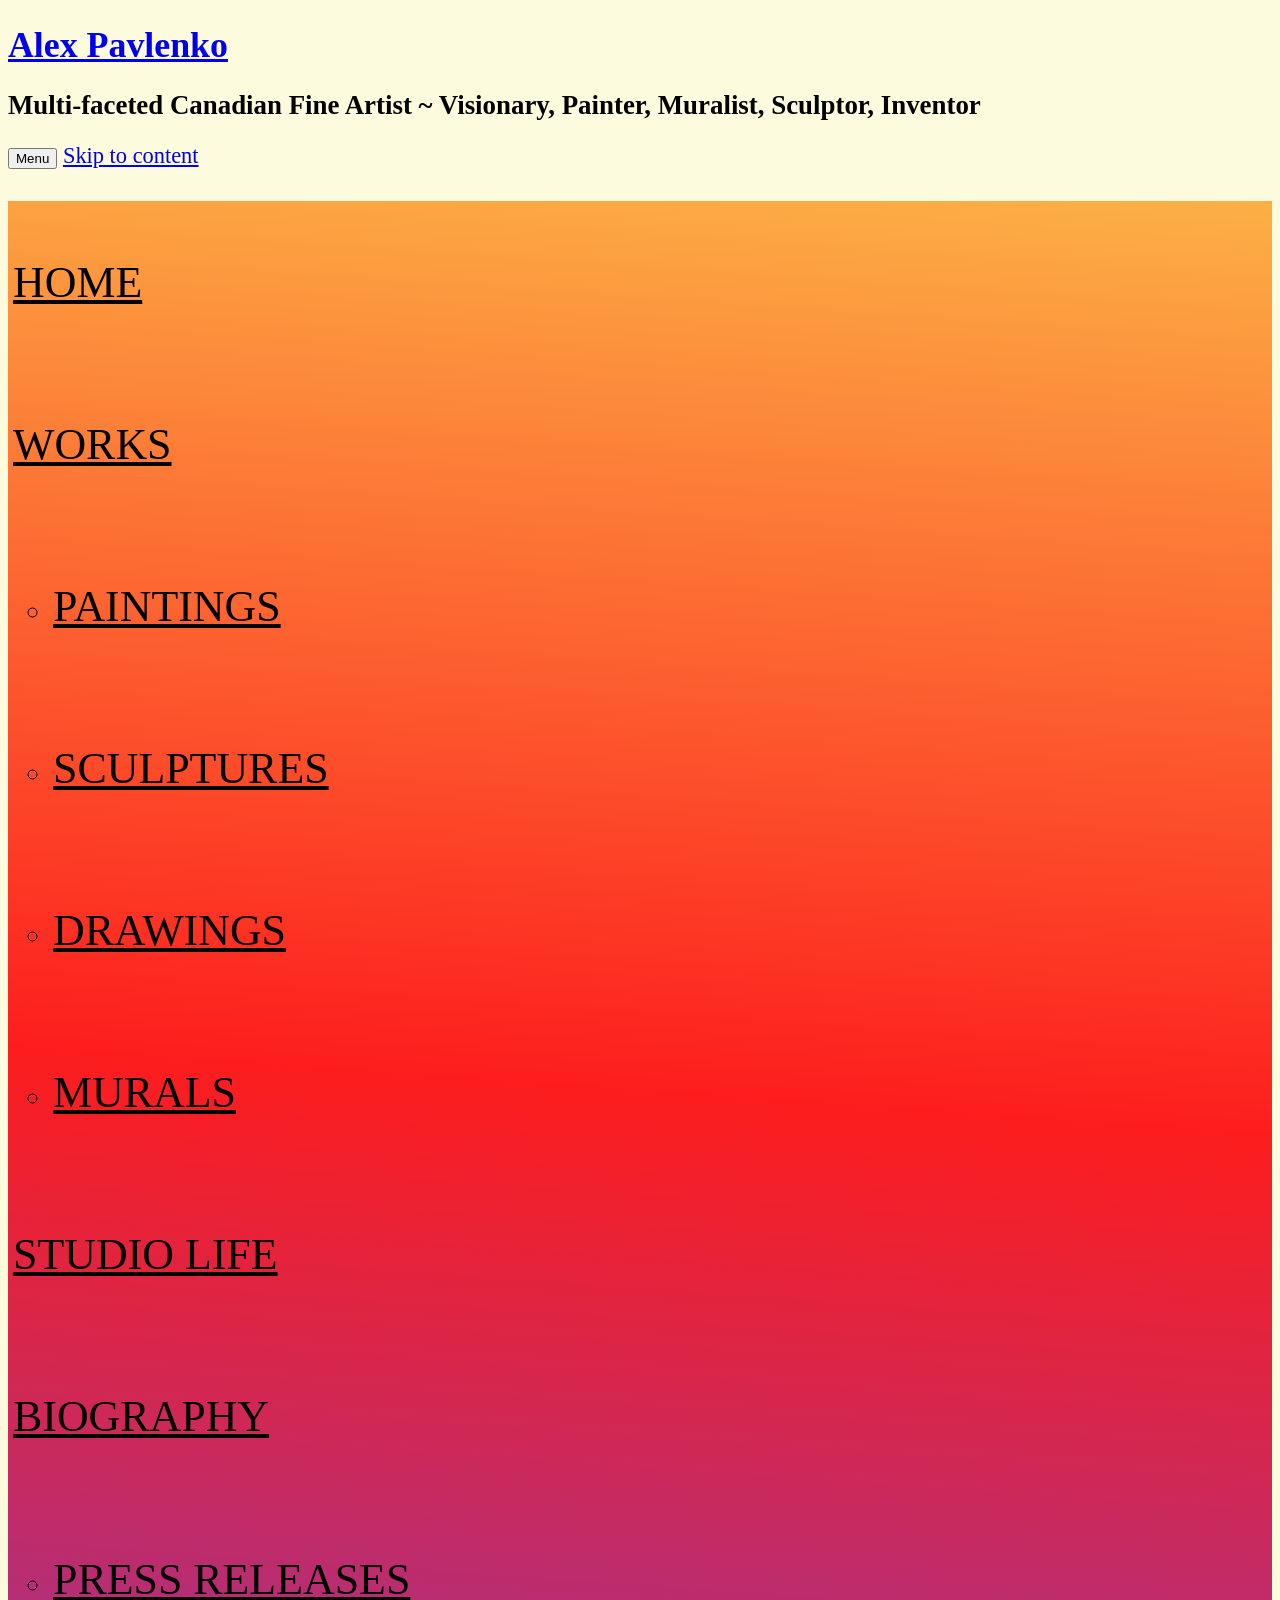
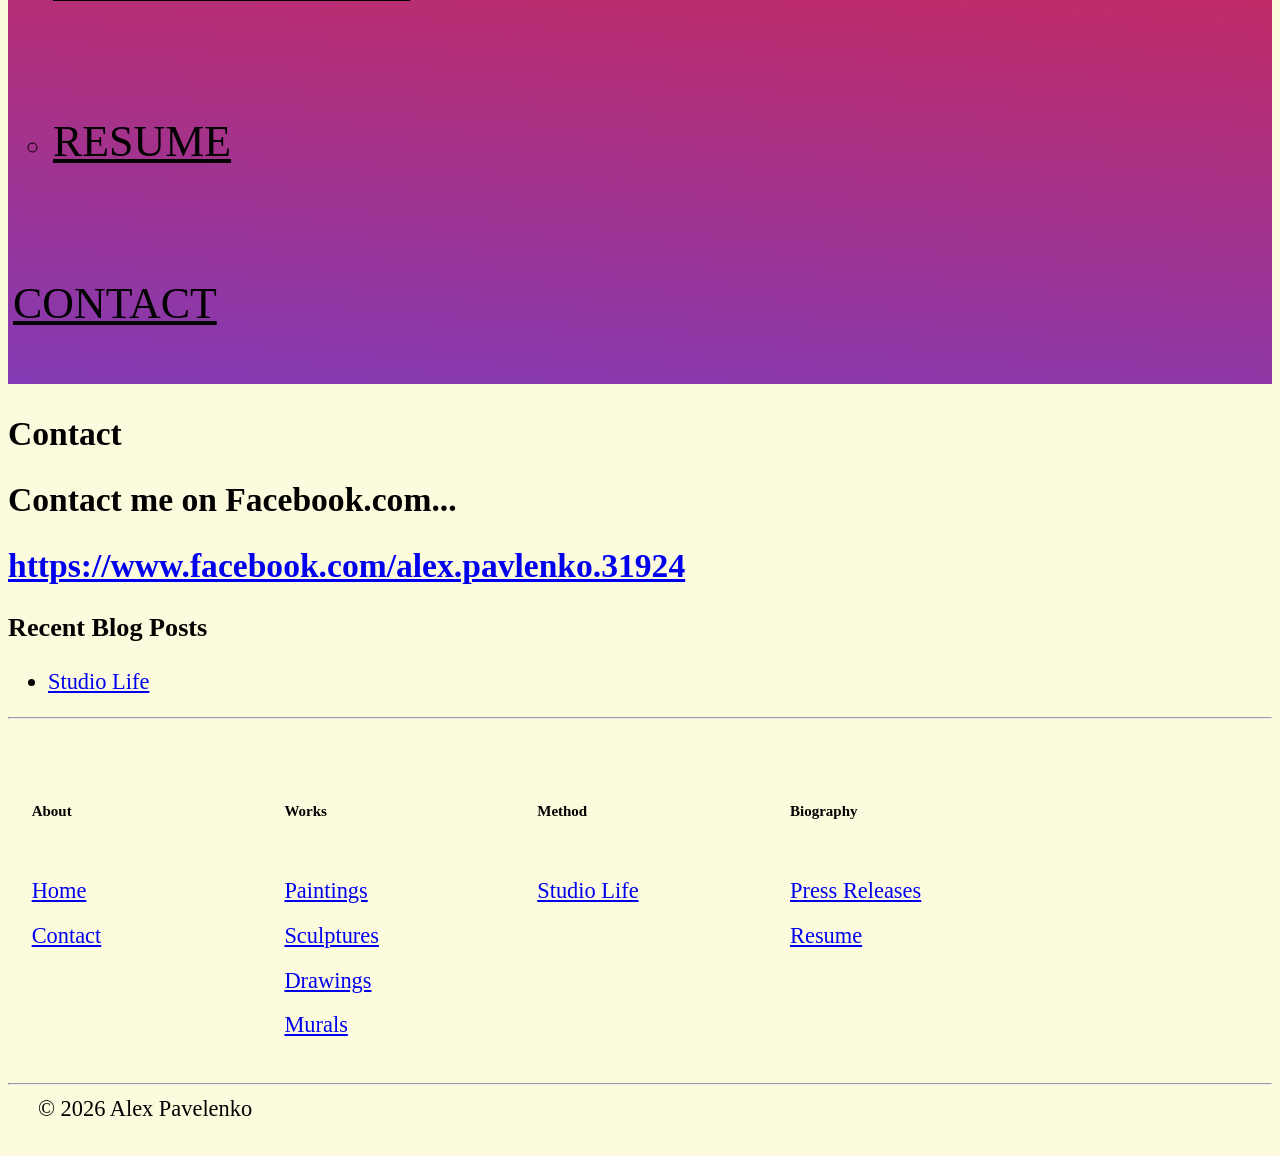
==== contact/index.html @ 9c8abc08 "Initial Commit (No Photos)" ====
<!DOCTYPE html>
<!--[if IE 7]>
<html class="ie ie7" lang="en">
<![endif]--><!--[if IE 8]>
<html class="ie ie8" lang="en">
<![endif]--><!--[if !(IE 7) & !(IE 8)]><!--><html lang="en">
<!--<![endif]-->
<head>
<meta charset="UTF-8">
<meta name="viewport" content="width=device-width">
<title>Contact - Alex Pavlenko</title>

<!--[if lt IE 9]>
<script src="./wp-content/themes/twentytwelve/js/html5.js?ver=3.7.0" type="text/javascript"></script>
<![endif]-->
<meta name="robots" content="index, follow, max-image-preview:large, max-snippet:-1, max-video-preview:-1">

	<!-- This site is optimized with the Yoast SEO plugin v19.4 - https://yoast.com/wordpress/plugins/seo/ -->
	<link rel="canonical" href="./index.html">
	<meta property="og:locale" content="en_US">
	<meta property="og:type" content="article">
	<meta property="og:title" content="Contact - Alex Pavlenko">
	<meta property="og:url" content="./contact/">
	<meta property="og:site_name" content="Alex Pavlenko">
	<meta property="article:publisher" content="https://www.facebook.com/profile.php?id=100011441975254">
	<meta property="article:modified_time" content="2018-12-12T19:54:59+00:00">
	<meta name="twitter:card" content="summary_large_image">
	<script type="application/ld+json" class="yoast-schema-graph">{"@context":"https://schema.org","@graph":[{"@type":"Organization","@id":"./#organization","name":"Alex Pavlenko","url":"./","sameAs":["https://www.facebook.com/profile.php?id=100011441975254"],"logo":{"@type":"ImageObject","inLanguage":"en","@id":"./#/schema/logo/image/","url":"./wp-content/uploads/2019/01/AlexPavlenkoplusLogoTitle.png","contentUrl":"./wp-content/uploads/2019/01/AlexPavlenkoplusLogoTitle.png","width":66,"height":99,"caption":"Alex Pavlenko"},"image":{"@id":"./#/schema/logo/image/"}},{"@type":"WebSite","@id":"./#website","url":"./","name":"Alex Pavlenko","description":"Multi-faceted Canadian Fine Artist ~ Visionary, Painter, Muralist, Sculptor, Inventor","publisher":{"@id":"./#organization"},"potentialAction":[{"@type":"SearchAction","target":{"@type":"EntryPoint","urlTemplate":"./?s={search_term_string}"},"query-input":"required name=search_term_string"}],"inLanguage":"en"},{"@type":"WebPage","@id":"./contact/","url":"./contact/","name":"Contact - Alex Pavlenko","isPartOf":{"@id":"./#website"},"datePublished":"2018-12-07T19:08:47+00:00","dateModified":"2018-12-12T19:54:59+00:00","breadcrumb":{"@id":"./contact/#breadcrumb"},"inLanguage":"en","potentialAction":[{"@type":"ReadAction","target":["./contact/"]}]},{"@type":"BreadcrumbList","@id":"./contact/#breadcrumb","itemListElement":[{"@type":"ListItem","position":1,"name":"Home","item":"./"},{"@type":"ListItem","position":2,"name":"Contact"}]}]}</script>
	<!-- / Yoast SEO plugin. -->


<link rel="dns-prefetch" href="//www.google.com">
<link rel="dns-prefetch" href="//fonts.googleapis.com">
<link rel="dns-prefetch" href="//s.w.org">
<link href="https://fonts.gstatic.com/" crossorigin rel="preconnect">


<style type="text/css">img.wp-smiley,
img.emoji {
	display: inline !important;
	border: none !important;
	box-shadow: none !important;
	height: 1em !important;
	width: 1em !important;
	margin: 0 0.07em !important;
	vertical-align: -0.1em !important;
	background: none !important;
	padding: 0 !important;
}</style>
	<link rel="stylesheet" id="wp-block-library-css" href="./../wp-includes/css/dist/block-library/style.min.css?ver=6.0.1" type="text/css" media="all">
<style id="wp-block-library-theme-inline-css" type="text/css">.wp-block-audio figcaption{color:#555;font-size:13px;text-align:center}.is-dark-theme .wp-block-audio figcaption{color:hsla(0,0%,100%,.65)}.wp-block-code{border:1px solid #ccc;border-radius:4px;font-family:Menlo,Consolas,monaco,monospace;padding:.8em 1em}.wp-block-embed figcaption{color:#555;font-size:13px;text-align:center}.is-dark-theme .wp-block-embed figcaption{color:hsla(0,0%,100%,.65)}.blocks-gallery-caption{color:#555;font-size:13px;text-align:center}.is-dark-theme .blocks-gallery-caption{color:hsla(0,0%,100%,.65)}.wp-block-image figcaption{color:#555;font-size:13px;text-align:center}.is-dark-theme .wp-block-image figcaption{color:hsla(0,0%,100%,.65)}.wp-block-pullquote{border-top:4px solid;border-bottom:4px solid;margin-bottom:1.75em;color:currentColor}.wp-block-pullquote__citation,.wp-block-pullquote cite,.wp-block-pullquote footer{color:currentColor;text-transform:uppercase;font-size:.8125em;font-style:normal}.wp-block-quote{border-left:.25em solid;margin:0 0 1.75em;padding-left:1em}.wp-block-quote cite,.wp-block-quote footer{color:currentColor;font-size:.8125em;position:relative;font-style:normal}.wp-block-quote.has-text-align-right{border-left:none;border-right:.25em solid;padding-left:0;padding-right:1em}.wp-block-quote.has-text-align-center{border:none;padding-left:0}.wp-block-quote.is-large,.wp-block-quote.is-style-large,.wp-block-quote.is-style-plain{border:none}.wp-block-search .wp-block-search__label{font-weight:700}:where(.wp-block-group.has-background){padding:1.25em 2.375em}.wp-block-separator.has-css-opacity{opacity:.4}.wp-block-separator{border:none;border-bottom:2px solid;margin-left:auto;margin-right:auto}.wp-block-separator.has-alpha-channel-opacity{opacity:1}.wp-block-separator:not(.is-style-wide):not(.is-style-dots){width:100px}.wp-block-separator.has-background:not(.is-style-dots){border-bottom:none;height:1px}.wp-block-separator.has-background:not(.is-style-wide):not(.is-style-dots){height:2px}.wp-block-table thead{border-bottom:3px solid}.wp-block-table tfoot{border-top:3px solid}.wp-block-table td,.wp-block-table th{padding:.5em;border:1px solid;word-break:normal}.wp-block-table figcaption{color:#555;font-size:13px;text-align:center}.is-dark-theme .wp-block-table figcaption{color:hsla(0,0%,100%,.65)}.wp-block-video figcaption{color:#555;font-size:13px;text-align:center}.is-dark-theme .wp-block-video figcaption{color:hsla(0,0%,100%,.65)}.wp-block-template-part.has-background{padding:1.25em 2.375em;margin-top:0;margin-bottom:0}</style>
<link rel="stylesheet" id="font-awesome-css" href="./../wp-content/plugins/contact-widgets/assets/css/font-awesome.min.css?ver=4.7.0" type="text/css" media="all">
<style id="global-styles-inline-css" type="text/css">body{--wp--preset--color--black: #000000;--wp--preset--color--cyan-bluish-gray: #abb8c3;--wp--preset--color--white: #fff;--wp--preset--color--pale-pink: #f78da7;--wp--preset--color--vivid-red: #cf2e2e;--wp--preset--color--luminous-vivid-orange: #ff6900;--wp--preset--color--luminous-vivid-amber: #fcb900;--wp--preset--color--light-green-cyan: #7bdcb5;--wp--preset--color--vivid-green-cyan: #00d084;--wp--preset--color--pale-cyan-blue: #8ed1fc;--wp--preset--color--vivid-cyan-blue: #0693e3;--wp--preset--color--vivid-purple: #9b51e0;--wp--preset--color--blue: #21759b;--wp--preset--color--dark-gray: #444;--wp--preset--color--medium-gray: #9f9f9f;--wp--preset--color--light-gray: #e6e6e6;--wp--preset--gradient--vivid-cyan-blue-to-vivid-purple: linear-gradient(135deg,rgba(6,147,227,1) 0%,rgb(155,81,224) 100%);--wp--preset--gradient--light-green-cyan-to-vivid-green-cyan: linear-gradient(135deg,rgb(122,220,180) 0%,rgb(0,208,130) 100%);--wp--preset--gradient--luminous-vivid-amber-to-luminous-vivid-orange: linear-gradient(135deg,rgba(252,185,0,1) 0%,rgba(255,105,0,1) 100%);--wp--preset--gradient--luminous-vivid-orange-to-vivid-red: linear-gradient(135deg,rgba(255,105,0,1) 0%,rgb(207,46,46) 100%);--wp--preset--gradient--very-light-gray-to-cyan-bluish-gray: linear-gradient(135deg,rgb(238,238,238) 0%,rgb(169,184,195) 100%);--wp--preset--gradient--cool-to-warm-spectrum: linear-gradient(135deg,rgb(74,234,220) 0%,rgb(151,120,209) 20%,rgb(207,42,186) 40%,rgb(238,44,130) 60%,rgb(251,105,98) 80%,rgb(254,248,76) 100%);--wp--preset--gradient--blush-light-purple: linear-gradient(135deg,rgb(255,206,236) 0%,rgb(152,150,240) 100%);--wp--preset--gradient--blush-bordeaux: linear-gradient(135deg,rgb(254,205,165) 0%,rgb(254,45,45) 50%,rgb(107,0,62) 100%);--wp--preset--gradient--luminous-dusk: linear-gradient(135deg,rgb(255,203,112) 0%,rgb(199,81,192) 50%,rgb(65,88,208) 100%);--wp--preset--gradient--pale-ocean: linear-gradient(135deg,rgb(255,245,203) 0%,rgb(182,227,212) 50%,rgb(51,167,181) 100%);--wp--preset--gradient--electric-grass: linear-gradient(135deg,rgb(202,248,128) 0%,rgb(113,206,126) 100%);--wp--preset--gradient--midnight: linear-gradient(135deg,rgb(2,3,129) 0%,rgb(40,116,252) 100%);--wp--preset--duotone--dark-grayscale: url('#wp-duotone-dark-grayscale');--wp--preset--duotone--grayscale: url('#wp-duotone-grayscale');--wp--preset--duotone--purple-yellow: url('#wp-duotone-purple-yellow');--wp--preset--duotone--blue-red: url('#wp-duotone-blue-red');--wp--preset--duotone--midnight: url('#wp-duotone-midnight');--wp--preset--duotone--magenta-yellow: url('#wp-duotone-magenta-yellow');--wp--preset--duotone--purple-green: url('#wp-duotone-purple-green');--wp--preset--duotone--blue-orange: url('#wp-duotone-blue-orange');--wp--preset--font-size--small: 13px;--wp--preset--font-size--medium: 20px;--wp--preset--font-size--large: 36px;--wp--preset--font-size--x-large: 42px;}.has-black-color{color: var(--wp--preset--color--black) !important;}.has-cyan-bluish-gray-color{color: var(--wp--preset--color--cyan-bluish-gray) !important;}.has-white-color{color: var(--wp--preset--color--white) !important;}.has-pale-pink-color{color: var(--wp--preset--color--pale-pink) !important;}.has-vivid-red-color{color: var(--wp--preset--color--vivid-red) !important;}.has-luminous-vivid-orange-color{color: var(--wp--preset--color--luminous-vivid-orange) !important;}.has-luminous-vivid-amber-color{color: var(--wp--preset--color--luminous-vivid-amber) !important;}.has-light-green-cyan-color{color: var(--wp--preset--color--light-green-cyan) !important;}.has-vivid-green-cyan-color{color: var(--wp--preset--color--vivid-green-cyan) !important;}.has-pale-cyan-blue-color{color: var(--wp--preset--color--pale-cyan-blue) !important;}.has-vivid-cyan-blue-color{color: var(--wp--preset--color--vivid-cyan-blue) !important;}.has-vivid-purple-color{color: var(--wp--preset--color--vivid-purple) !important;}.has-black-background-color{background-color: var(--wp--preset--color--black) !important;}.has-cyan-bluish-gray-background-color{background-color: var(--wp--preset--color--cyan-bluish-gray) !important;}.has-white-background-color{background-color: var(--wp--preset--color--white) !important;}.has-pale-pink-background-color{background-color: var(--wp--preset--color--pale-pink) !important;}.has-vivid-red-background-color{background-color: var(--wp--preset--color--vivid-red) !important;}.has-luminous-vivid-orange-background-color{background-color: var(--wp--preset--color--luminous-vivid-orange) !important;}.has-luminous-vivid-amber-background-color{background-color: var(--wp--preset--color--luminous-vivid-amber) !important;}.has-light-green-cyan-background-color{background-color: var(--wp--preset--color--light-green-cyan) !important;}.has-vivid-green-cyan-background-color{background-color: var(--wp--preset--color--vivid-green-cyan) !important;}.has-pale-cyan-blue-background-color{background-color: var(--wp--preset--color--pale-cyan-blue) !important;}.has-vivid-cyan-blue-background-color{background-color: var(--wp--preset--color--vivid-cyan-blue) !important;}.has-vivid-purple-background-color{background-color: var(--wp--preset--color--vivid-purple) !important;}.has-black-border-color{border-color: var(--wp--preset--color--black) !important;}.has-cyan-bluish-gray-border-color{border-color: var(--wp--preset--color--cyan-bluish-gray) !important;}.has-white-border-color{border-color: var(--wp--preset--color--white) !important;}.has-pale-pink-border-color{border-color: var(--wp--preset--color--pale-pink) !important;}.has-vivid-red-border-color{border-color: var(--wp--preset--color--vivid-red) !important;}.has-luminous-vivid-orange-border-color{border-color: var(--wp--preset--color--luminous-vivid-orange) !important;}.has-luminous-vivid-amber-border-color{border-color: var(--wp--preset--color--luminous-vivid-amber) !important;}.has-light-green-cyan-border-color{border-color: var(--wp--preset--color--light-green-cyan) !important;}.has-vivid-green-cyan-border-color{border-color: var(--wp--preset--color--vivid-green-cyan) !important;}.has-pale-cyan-blue-border-color{border-color: var(--wp--preset--color--pale-cyan-blue) !important;}.has-vivid-cyan-blue-border-color{border-color: var(--wp--preset--color--vivid-cyan-blue) !important;}.has-vivid-purple-border-color{border-color: var(--wp--preset--color--vivid-purple) !important;}.has-vivid-cyan-blue-to-vivid-purple-gradient-background{background: var(--wp--preset--gradient--vivid-cyan-blue-to-vivid-purple) !important;}.has-light-green-cyan-to-vivid-green-cyan-gradient-background{background: var(--wp--preset--gradient--light-green-cyan-to-vivid-green-cyan) !important;}.has-luminous-vivid-amber-to-luminous-vivid-orange-gradient-background{background: var(--wp--preset--gradient--luminous-vivid-amber-to-luminous-vivid-orange) !important;}.has-luminous-vivid-orange-to-vivid-red-gradient-background{background: var(--wp--preset--gradient--luminous-vivid-orange-to-vivid-red) !important;}.has-very-light-gray-to-cyan-bluish-gray-gradient-background{background: var(--wp--preset--gradient--very-light-gray-to-cyan-bluish-gray) !important;}.has-cool-to-warm-spectrum-gradient-background{background: var(--wp--preset--gradient--cool-to-warm-spectrum) !important;}.has-blush-light-purple-gradient-background{background: var(--wp--preset--gradient--blush-light-purple) !important;}.has-blush-bordeaux-gradient-background{background: var(--wp--preset--gradient--blush-bordeaux) !important;}.has-luminous-dusk-gradient-background{background: var(--wp--preset--gradient--luminous-dusk) !important;}.has-pale-ocean-gradient-background{background: var(--wp--preset--gradient--pale-ocean) !important;}.has-electric-grass-gradient-background{background: var(--wp--preset--gradient--electric-grass) !important;}.has-midnight-gradient-background{background: var(--wp--preset--gradient--midnight) !important;}.has-small-font-size{font-size: var(--wp--preset--font-size--small) !important;}.has-medium-font-size{font-size: var(--wp--preset--font-size--medium) !important;}.has-large-font-size{font-size: var(--wp--preset--font-size--large) !important;}.has-x-large-font-size{font-size: var(--wp--preset--font-size--x-large) !important;}</style>
<link rel="stylesheet" id="contact-form-7-css" href="./../wp-content/plugins/contact-form-7/includes/css/styles.css?ver=5.6.1" type="text/css" media="all">
<link rel="stylesheet" id="twentytwelve-fonts-css" href="https://fonts.googleapis.com/css?family=Open+Sans%3A400italic%2C700italic%2C400%2C700&#038;subset=latin%2Clatin-ext&#038;display=fallback" type="text/css" media="all">
<link rel="stylesheet" id="twentytwelve-style-css" href="./../wp-content/themes/twentytwelve/style.css?ver=20190507" type="text/css" media="all">
<link rel="stylesheet" id="twentytwelve-block-style-css" href="./../wp-content/themes/twentytwelve/css/blocks.css?ver=20190406" type="text/css" media="all">
<!--[if lt IE 9]>
<link rel='stylesheet' id='twentytwelve-ie-css'  href='./wp-content/themes/twentytwelve/css/ie.css?ver=20150214' type='text/css' media='all' />
<![endif]-->
<script type="text/javascript" src="./../wp-includes/js/jquery/jquery.min.js?ver=3.6.0" id="jquery-core-js"></script>
<script type="text/javascript" src="./../wp-includes/js/jquery/jquery-migrate.min.js?ver=3.3.2" id="jquery-migrate-js"></script>
<link rel="https://api.w.org/" href="./../wp-json/index.html">
<link rel="alternate" type="application/json" href="./../wp-json/wp/v2/pages/111/index.html">
<link rel="EditURI" type="application/rsd+xml" title="RSD" href="./../xmlrpc.php?rsd">
<link rel="wlwmanifest" type="application/wlwmanifest+xml" href="./../wp-includes/wlwmanifest.xml"> 
<meta name="generator" content="WordPress 6.0.1">
<link rel="shortlink" href="./../index.html?p=111">
<link rel="alternate" type="application/json+oembed" href="./../wp-json/oembed/1.0/embed/index.html?url=http%3A%2F%2F%2Fcontact%2F">
<link rel="alternate" type="text/xml+oembed" href="./../wp-json/oembed/1.0/embed/index.html?url=http%3A%2F%2F%2Fcontact%2F&#038;format=xml">

		<!-- GA Google Analytics @ https://m0n.co/ga -->
		<script async src="https://www.googletagmanager.com/gtag/js?id=G-2GQEB04QFN"></script>
		<script>
			window.dataLayer = window.dataLayer || [];
			function gtag(){dataLayer.push(arguments);}
			gtag('js', new Date());
			gtag('config', 'G-2GQEB04QFN');
		</script>

<link rel="stylesheet" href="./../r-c-min.css" type="text/css" media="all">
<link rel="apple-touch-icon" sizes="180x180" href="/apple-touch-icon.png">
<link rel="icon" type="image/png" sizes="32x32" href="/favicon-32x32.png">
<link rel="icon" type="image/png" sizes="16x16" href="/favicon-16x16.png">
<link rel="manifest" href="/site.webmanifest">
<link rel="mask-icon" href="/safari-pinned-tab.svg" color="#5bbad5">
<meta name="msapplication-TileColor" content="#da532c">
<meta name="theme-color" content="#ffffff">


<style type="text/css" id="custom-background-css">
body.custom-background { background-color: #fdfbde; }
body {

    font-size: 1.4em;

}
h1.site-title {
    font-size: 1.6em;
}
h2.site-description {
    font-size: 1.2em;
}
.form-group{
    margin-bottom:10px;
}
#SubButton{
    color:#000;
    font-size:1.2em;
}
</style>
<style type="text/css" id="wp-custom-css">
.main-navigation li a {
    border-bottom: 0;
    color: #000;
    line-height: 3.692307692;
    text-transform: uppercase;
    white-space: nowrap;
    font-size: 1.4em;

  

}
.main-navigation li a:hover {
    border-bottom: 0;
    color: #000;

    line-height: 3.692307692;
    text-transform: uppercase;
    white-space: nowrap;
    font-size: 1.4em;
    background: rgb(131,58,180);
    background: linear-gradient(4deg, rgba(131,58,180,1) 0%, rgba(255,253,253,1) 50%, rgba(252,176,69,1) 100%);
}
.main-navigation li a:visited {
    border-bottom: 0;
    color: #000;
    line-height: 3.692307692;
    text-transform: uppercase;
    white-space: nowrap;
    font-size: 1.4em;
}
.main-navigation ul.nav-menu, .main-navigation div.nav-menu > ul {
	background: rgb(131,58,180);
	background: linear-gradient(4deg, rgba(131,58,180,1) 0%, rgba(253,29,29,1) 50%, rgba(252,176,69,1) 100%);
	color:#000;
    padding-left: 5px;
    font-size: 1.4em;
    text-shadow: none;

}

.f1, .f2, .f3, .f4{
	
	line-height: 200%;
}
</style>
<script>
    var wpcf7; 
</script>
<script>
    var dateNow = new Date();
    var intYear = dateNow.getFullYear();
    function fnc_SubCatNav(strDelimitedUrl)
    {
        var URLArray = strDelimitedUrl.split("#");
        var UrlToNavigateTo = URLArray.slice(0, 1);
        location.href = UrlToNavigateTo;
    }
</script>

<script src='https://www.google.com/recaptcha/api.js'></script>
<!-- Global site tag (gtag.js) - Google Analytics -->
<script async src="https://www.googletagmanager.com/gtag/js?id=G-Z0GX0SG0C1"></script>
<script>
  window.dataLayer = window.dataLayer || [];
  function gtag(){dataLayer.push(arguments);}
  gtag('js', new Date());

  gtag('config', 'G-Z0GX0SG0C1');
</script>


		</head>

<body class="page-template-default page page-id-111 custom-background wp-embed-responsive custom-font-enabled single-author">
<svg xmlns="http://www.w3.org/2000/svg" viewbox="0 0 0 0" width="0" height="0" focusable="false" role="none" style="visibility: hidden; position: absolute; left: -9999px; overflow: hidden;"><defs><filter id="wp-duotone-dark-grayscale"><fecolormatrix color-interpolation-filters="sRGB" type="matrix" values=" .299 .587 .114 0 0 .299 .587 .114 0 0 .299 .587 .114 0 0 .299 .587 .114 0 0 "></fecolormatrix><fecomponenttransfer color-interpolation-filters="sRGB"><fefuncr type="table" tablevalues="0 0.49803921568627"></fefuncr><fefuncg type="table" tablevalues="0 0.49803921568627"></fefuncg><fefuncb type="table" tablevalues="0 0.49803921568627"></fefuncb><fefunca type="table" tablevalues="1 1"></fefunca></fecomponenttransfer><fecomposite in2="SourceGraphic" operator="in"></fecomposite></filter></defs></svg><svg xmlns="http://www.w3.org/2000/svg" viewbox="0 0 0 0" width="0" height="0" focusable="false" role="none" style="visibility: hidden; position: absolute; left: -9999px; overflow: hidden;"><defs><filter id="wp-duotone-grayscale"><fecolormatrix color-interpolation-filters="sRGB" type="matrix" values=" .299 .587 .114 0 0 .299 .587 .114 0 0 .299 .587 .114 0 0 .299 .587 .114 0 0 "></fecolormatrix><fecomponenttransfer color-interpolation-filters="sRGB"><fefuncr type="table" tablevalues="0 1"></fefuncr><fefuncg type="table" tablevalues="0 1"></fefuncg><fefuncb type="table" tablevalues="0 1"></fefuncb><fefunca type="table" tablevalues="1 1"></fefunca></fecomponenttransfer><fecomposite in2="SourceGraphic" operator="in"></fecomposite></filter></defs></svg><svg xmlns="http://www.w3.org/2000/svg" viewbox="0 0 0 0" width="0" height="0" focusable="false" role="none" style="visibility: hidden; position: absolute; left: -9999px; overflow: hidden;"><defs><filter id="wp-duotone-purple-yellow"><fecolormatrix color-interpolation-filters="sRGB" type="matrix" values=" .299 .587 .114 0 0 .299 .587 .114 0 0 .299 .587 .114 0 0 .299 .587 .114 0 0 "></fecolormatrix><fecomponenttransfer color-interpolation-filters="sRGB"><fefuncr type="table" tablevalues="0.54901960784314 0.98823529411765"></fefuncr><fefuncg type="table" tablevalues="0 1"></fefuncg><fefuncb type="table" tablevalues="0.71764705882353 0.25490196078431"></fefuncb><fefunca type="table" tablevalues="1 1"></fefunca></fecomponenttransfer><fecomposite in2="SourceGraphic" operator="in"></fecomposite></filter></defs></svg><svg xmlns="http://www.w3.org/2000/svg" viewbox="0 0 0 0" width="0" height="0" focusable="false" role="none" style="visibility: hidden; position: absolute; left: -9999px; overflow: hidden;"><defs><filter id="wp-duotone-blue-red"><fecolormatrix color-interpolation-filters="sRGB" type="matrix" values=" .299 .587 .114 0 0 .299 .587 .114 0 0 .299 .587 .114 0 0 .299 .587 .114 0 0 "></fecolormatrix><fecomponenttransfer color-interpolation-filters="sRGB"><fefuncr type="table" tablevalues="0 1"></fefuncr><fefuncg type="table" tablevalues="0 0.27843137254902"></fefuncg><fefuncb type="table" tablevalues="0.5921568627451 0.27843137254902"></fefuncb><fefunca type="table" tablevalues="1 1"></fefunca></fecomponenttransfer><fecomposite in2="SourceGraphic" operator="in"></fecomposite></filter></defs></svg><svg xmlns="http://www.w3.org/2000/svg" viewbox="0 0 0 0" width="0" height="0" focusable="false" role="none" style="visibility: hidden; position: absolute; left: -9999px; overflow: hidden;"><defs><filter id="wp-duotone-midnight"><fecolormatrix color-interpolation-filters="sRGB" type="matrix" values=" .299 .587 .114 0 0 .299 .587 .114 0 0 .299 .587 .114 0 0 .299 .587 .114 0 0 "></fecolormatrix><fecomponenttransfer color-interpolation-filters="sRGB"><fefuncr type="table" tablevalues="0 0"></fefuncr><fefuncg type="table" tablevalues="0 0.64705882352941"></fefuncg><fefuncb type="table" tablevalues="0 1"></fefuncb><fefunca type="table" tablevalues="1 1"></fefunca></fecomponenttransfer><fecomposite in2="SourceGraphic" operator="in"></fecomposite></filter></defs></svg><svg xmlns="http://www.w3.org/2000/svg" viewbox="0 0 0 0" width="0" height="0" focusable="false" role="none" style="visibility: hidden; position: absolute; left: -9999px; overflow: hidden;"><defs><filter id="wp-duotone-magenta-yellow"><fecolormatrix color-interpolation-filters="sRGB" type="matrix" values=" .299 .587 .114 0 0 .299 .587 .114 0 0 .299 .587 .114 0 0 .299 .587 .114 0 0 "></fecolormatrix><fecomponenttransfer color-interpolation-filters="sRGB"><fefuncr type="table" tablevalues="0.78039215686275 1"></fefuncr><fefuncg type="table" tablevalues="0 0.94901960784314"></fefuncg><fefuncb type="table" tablevalues="0.35294117647059 0.47058823529412"></fefuncb><fefunca type="table" tablevalues="1 1"></fefunca></fecomponenttransfer><fecomposite in2="SourceGraphic" operator="in"></fecomposite></filter></defs></svg><svg xmlns="http://www.w3.org/2000/svg" viewbox="0 0 0 0" width="0" height="0" focusable="false" role="none" style="visibility: hidden; position: absolute; left: -9999px; overflow: hidden;"><defs><filter id="wp-duotone-purple-green"><fecolormatrix color-interpolation-filters="sRGB" type="matrix" values=" .299 .587 .114 0 0 .299 .587 .114 0 0 .299 .587 .114 0 0 .299 .587 .114 0 0 "></fecolormatrix><fecomponenttransfer color-interpolation-filters="sRGB"><fefuncr type="table" tablevalues="0.65098039215686 0.40392156862745"></fefuncr><fefuncg type="table" tablevalues="0 1"></fefuncg><fefuncb type="table" tablevalues="0.44705882352941 0.4"></fefuncb><fefunca type="table" tablevalues="1 1"></fefunca></fecomponenttransfer><fecomposite in2="SourceGraphic" operator="in"></fecomposite></filter></defs></svg><svg xmlns="http://www.w3.org/2000/svg" viewbox="0 0 0 0" width="0" height="0" focusable="false" role="none" style="visibility: hidden; position: absolute; left: -9999px; overflow: hidden;"><defs><filter id="wp-duotone-blue-orange"><fecolormatrix color-interpolation-filters="sRGB" type="matrix" values=" .299 .587 .114 0 0 .299 .587 .114 0 0 .299 .587 .114 0 0 .299 .587 .114 0 0 "></fecolormatrix><fecomponenttransfer color-interpolation-filters="sRGB"><fefuncr type="table" tablevalues="0.098039215686275 1"></fefuncr><fefuncg type="table" tablevalues="0 0.66274509803922"></fefuncg><fefuncb type="table" tablevalues="0.84705882352941 0.41960784313725"></fefuncb><fefunca type="table" tablevalues="1 1"></fefunca></fecomponenttransfer><fecomposite in2="SourceGraphic" operator="in"></fecomposite></filter></defs></svg><div id="page" class="hfeed site">
	<header id="masthead" class="site-header">
		<hgroup>
		<h1 class="site-title"><a href="http://alex.pavlenko.ca/" title="Alex Pavlenko" rel="home">Alex Pavlenko</a></h1>
			<h2 class="site-description">Multi-faceted Canadian Fine Artist ~ Visionary, Painter, Muralist, Sculptor, Inventor</h2>
		</hgroup>

		<nav id="site-navigation" class="main-navigation">
			<button class="menu-toggle">Menu</button>
			<a class="assistive-text" href="#content" title="Skip to content">Skip to content</a>
			<div class="menu-primary-menu-container"><ul id="menu-primary-menu" class="nav-menu">
			<li id="menu-item-267" class="menu-item menu-item-type-post_type menu-item-object-page menu-item-267"><a href="http://alex.pavlenko.ca/" aria-current="page">Home</a></li>
			<li id="menu-item-117" class="menu-item menu-item-type-post_type menu-item-object-page menu-item-has-children menu-item-117">
			<a href="http://alex.pavlenko.ca/works/index.php">Works</a>
			<ul class="sub-menu">
			<li id="menu-item-276" class="menu-item menu-item-type-post_type menu-item-object-page menu-item-276"><a href="http://alex.pavlenko.ca/works/paintings/">Paintings</a></li>
			<li id="menu-item-285" class="menu-item menu-item-type-post_type menu-item-object-page menu-item-285"><a href="http://alex.pavlenko.ca/works/sculptures/">Sculptures</a></li>
			<li id="menu-item-284" class="menu-item menu-item-type-post_type menu-item-object-page menu-item-284"><a href="http://alex.pavlenko.ca/works/drawings/">Drawings</a></li>
			<li id="menu-item-283" class="menu-item menu-item-type-post_type menu-item-object-page menu-item-283"><a href="http://alex.pavlenko.ca/works/murals/">Murals</a></li>
			</ul>
			</li>
			<li id="menu-item-288" class="menu-item menu-item-type-post_type menu-item-object-post menu-item-288"><a href="http://alex.pavlenko.ca/studio-life-blog/">Studio Life</a></li>
			<li id="menu-item-445" class="menu-item menu-item-type-post_type menu-item-object-page menu-item-has-children menu-item-445">
			<a href="http://alex.pavlenko.ca/biography/index.php">Biography</a>
			<ul class="sub-menu">
			<li id="menu-item-777" class="menu-item menu-item-type-post_type menu-item-object-page menu-item-777"><a href="http://alex.pavlenko.ca/biography/press-releases/">Press Releases</a></li>
			<li id="menu-item-776" class="menu-item menu-item-type-post_type menu-item-object-page menu-item-776"><a href="http://alex.pavlenko.ca/biography/resume/">Resume</a></li>
			</ul>
			</li>
			<li id="menu-item-113" class="menu-item menu-item-type-post_type menu-item-object-page menu-item-113"><a href="http://alex.pavlenko.ca/contact/">Contact</a></li>
			</ul></div>		</nav><!-- #site-navigation -->

			</header><!-- #masthead -->

	<div id="main" class="wrapper">

	<div id="primary" class="site-content">

		<div id="content" role="main">

							
	<article id="post-111" class="post-111 page type-page status-publish hentry">
		<header class="entry-header">
													<h1 class="entry-title">Contact</h1>
		</header>

		<div class="entry-content">


<div id="contact_form">

<h2>
	Contact me on Facebook.com...
</h2>
<h2><a href="https://www.facebook.com/alex.pavlenko.31924" target="_blank">https://www.facebook.com/alex.pavlenko.31924</a></h2>
<!-- 
<form action="index.html" class="form-horizontal" method="POST">

<div class="form-group">
<label for="FullName" class="control-label col-sm-2">Name:</label>
<div class="col-sm-10">
<input tabindex="2" required type="text" id="FullName" name="FullName" value="" >    
</div></div>

<div class="form-group">
<label for="EmailAddress"  class="control-label col-sm-2">Email:</label>
<div class="col-sm-10">
<input tabindex="3" required type="text" id="EmailAddress" name="EmailAddress" value="" >           
</div></div>

<div class="form-group">
<label for="Comments"  class="control-label col-sm-2">Comments:</label>
<div class="col-sm-10">
<textarea tabindex="11" id="Comments" class="Comments" name="Comments" syle="max-width:300px;height:300px;"></textarea>
</div></div>

<div class="form-group">
<div class="col-sm-10">
<div class="g-recaptcha" data-sitekey="6LcxG1whAAAAAPLuZiqQkJ5ibakBQgdWy8fYu8y9"></div></div>
</div>

<div class="form-group">
<div class="col-sm-10">
<input id="SubButton" tabindex="12" type="submit" name="submit" value="Submit Contact Form">
</div></div>

</form>
-->

					</div>

	</article><!-- #post -->

<!-- #comments .comments-area -->
			
		</div>
<!-- #content -->
	</div>
<!-- #primary -->


			<div id="secondary" class="widget-area" role="complementary">
			
		<aside id="recent-posts-3" class="widget widget_recent_entries">
		<h3 class="widget-title">Recent Blog Posts</h3>
		<ul>
											<li>
					<a href="./../studio-life-blog/">Studio Life</a>
									</li>
					</ul>

		</aside>

	</div>
<!-- #secondary -->
		</div>
<!-- #main .wrapper -->
<footer style="min-width:100%;">
	<hr>
		<!--- Foooter --->
<r-c join sm1-2 md1-3 lg1-5>
    <c1-1 class="f1">
	<h6>About</h6>
	<a href="http://alex.pavlenko.ca/" aria-current="page">Home</a><br>
	<a href="http://alex.pavlenko.ca/contact/">Contact</a>
    </c1-1>
    <c1-1 class="f2">
	<h6>Works</h6>
	<a href="http://alex.pavlenko.ca/works/paintings/">Paintings</a><br>
	<a href="http://alex.pavlenko.ca/works/sculptures/">Sculptures</a><br>
	<a href="http://alex.pavlenko.ca/works/drawings/">Drawings</a><br>
	<a href="http://alex.pavlenko.ca/works/murals/">Murals</a><br>
    </c1-1>
    <c1-1 class="f3">
	<h6>Method</h6>
	<a href="http://alex.pavlenko.ca/studio-life-blog/">Studio Life</a>
    </c1-1>
    <c1-1 class="f4">
	<h6>Biography</h6>
		<a href="http://alex.pavlenko.ca/biography/press-releases/">Press&nbsp;Releases</a><br>
		<a href="http://alex.pavlenko.ca/biography/resume/">Resume</a>
    </c1-1>
    <!--<c1-1 class="f5">
	<h6></h6>
	
    </c1-1>
	-->
</r-c>

<div class="site-info">
	<hr>
		<span style="margin-left:30px;">&copy; <script>document.write(intYear);</script> Alex Pavelenko</span>
		<br><br>
		</div>
<!-- .site-info -->

		<!--- /Foooter --->

	</footer>
<!-- .site-info -->
	</footer><!-- #colophon -->
</div>
<!-- #page -->

<script type="text/javascript" src="./../wp-includes/js/dist/vendor/regenerator-runtime.min.js?ver=0.13.9" id="regenerator-runtime-js"></script>
<script type="text/javascript" src="./../wp-includes/js/dist/vendor/wp-polyfill.min.js?ver=3.15.0" id="wp-polyfill-js"></script>
<script type="text/javascript" src="./../wp-content/themes/twentytwelve/js/navigation.js?ver=20141205" id="twentytwelve-navigation-js"></script>

</body>
</html>
---- r-c-min.css ----
r-c,[r-c],[data-r-c]{display:flex;flex-wrap:wrap}r-c,[data-r-c]{width:auto!important}r-c,[r-c],[data-r-c],r-c > *,[r-c] > *,[data-r-c] > *{box-sizing:border-box}r-c,[r-c],[data-r-c]{margin:calc(5.455px + 1.42041vw);gap:calc(5.455px + 1.42041vw)}[join],[data-join]{margin:0;gap:0}[join] > *,[data-join] > *{padding:calc(5.455px + 1.42041vw)}[r-c]{margin:0}[r-c][join]{padding:0}r-c[center],[r-c][center],[data-center]{justify-content:center}r-c[right],[r-c][right],[data-right]{justify-content:flex-end}r-c[space-between],[r-c][space-between],[data-space-between]{justify-content:space-between}r-c[space-evenly],[r-c][space-evenly],[data-space-evenly]{justify-content:space-evenly}r-c[top],[r-c][top],[data-top]{align-items:flex-start}r-c[middle],[r-c][middle],[data-middle]{align-items:center}r-c[bottom],[r-c][bottom],[data-bottom]{align-items:flex-end}r-c > *,[r-c] > *,[data-r-c] > *,c1-1:not([x]),[c1-1]:not(x),[data-c1-2]:not(x),r-c[c1-1]:not(x) > *,[data-r-c][data-c1-1] > *{width:100%}c1-2:not([x]),[c1-2]:not(x),[data-c1-2]:not(x),r-c[c1-2]:not(x) > *,[data-r-c][data-c1-2] > *{width:calc(50% - (5.455px + 1.42041vw)/2)}c1-3:not([x]),[c1-3]:not(x),[data-c1-3]:not(x),r-c[c1-3]:not(x) > *,[data-r-c][data-c1-3] > *{width:calc(100%/3 - (5.455px + 1.42041vw)/3*2)}c2-3:not([x]),[c2-3]:not(x),[data-c2-3]:not(x),r-c[c2-3]:not(x) > *,[data-r-c][data-c2-3] > *{width:calc(100%/3*2 - (5.455px + 1.42041vw)/3)}c1-4:not([x]),[c1-4]:not(x),[data-c1-4]:not(x),r-c[c1-4]:not(x) > *,[data-r-c][data-c1-4] > *{width:calc(25% - (5.455px + 1.42041vw)/4*3)}c2-4:not([x]),[c2-4]:not(x),[data-c2-4]:not(x),r-c[c2-4]:not(x) > *,[data-r-c][data-c2-4] > *{width:calc(50% - (5.455px + 1.42041vw)/2)}c3-4:not([x]),[c3-4]:not(x),[data-c3-4]:not(x),r-c[c3-4]:not(x) > *,[data-r-c][data-c3-4] > *{width:calc(25% - (5.455px + 1.42041vw)/4)}c1-5:not([x]),[c1-5]:not(x),[data-c1-5]:not(x),r-c[c1-5]:not(x) > *,[data-r-c][data-c1-5] > *{width:calc(100%/5 - (5.455px + 1.42041vw)/5*4)}c2-5:not([x]),[c2-5]:not(x),[data-c2-5]:not(x),r-c[c2-5]:not(x) > *,[data-r-c][data-c2-5] > *{width:calc(100%/5*2 - (5.455px + 1.42041vw)/5*3)}c3-5:not([x]),[c3-5]:not(x),[data-c3-5]:not(x),r-c[c3-5]:not(x) > *,[data-r-c][data-c3-5] > *{width:calc(100%/5*3 - (5.455px + 1.42041vw)/5*2)}c4-5:not([x]),[c4-5]:not(x),[data-c4-5]:not(x),r-c[c4-5]:not(x) > *,[data-r-c][data-c4-5] > *{width:calc(100%/5*4 - (5.455px + 1.42041vw)/5)}c1-6:not([x]),[c1-6]:not(x),[data-c1-6]:not(x),r-c[c1-6]:not(x) > *,[data-r-c][data-c1-6] > *{width:calc(100%/6 - (5.455px + 1.42041vw)/6*5)}c2-6:not([x]),[c2-6]:not(x),[data-c2-6]:not(x),r-c[c2-6]:not(x) > *,[data-r-c][data-c2-6] > *{width:calc(100%/6*2 - (5.455px + 1.42041vw)/6*4)}c3-6:not([x]),[c3-6]:not(x),[data-c3-6]:not(x),r-c[c3-6]:not(x) > *,[data-r-c][data-c3-6] > *{width:calc(50% - (5.455px + 1.42041vw)/2)}c4-6:not([x]),[c4-6]:not(x),[data-c4-6]:not(x),r-c[c4-6]:not(x) > *,[data-r-c][data-c4-6] > *{width:calc(100%/6*4 - (5.455px + 1.42041vw)/6*2)}c5-6:not([x]),[c5-6]:not(x),[data-c5-6]:not(x),r-c[c5-6]:not(x) > *,[data-r-c][data-c5-6] > *{width:calc(100%/6*5 - (5.455px + 1.42041vw)/6)}c1-7:not([x]),[c1-7]:not(x),[data-c1-7]:not(x),r-c[c1-7]:not(x) > *,[data-r-c][data-c1-7] > *{width:calc(100%/7 - (5.455px + 1.42041vw)/7*6)}c2-7:not([x]),[c2-7]:not(x),[data-c2-7]:not(x),r-c[c2-7]:not(x) > *,[data-r-c][data-c2-7] > *{width:calc(100%/7*2 - (5.455px + 1.42041vw)/7*5)}c3-7:not([x]),[c3-7]:not(x),[data-c3-7]:not(x),r-c[c3-7]:not(x) > *,[data-r-c][data-c3-7] > *{width:calc(100%/7*3 - (5.455px + 1.42041vw)/7*4)}c4-7:not([x]),[c4-7]:not(x),[data-c4-7]:not(x),r-c[c4-7]:not(x) > *,[data-r-c][data-c4-7] > *{width:calc(100%/7*4 - (5.455px + 1.42041vw)/7*3)}c5-7:not([x]),[c5-7]:not(x),[data-c5-7]:not(x),r-c[c5-7]:not(x) > *,[data-r-c][data-c5-7] > *{width:calc(100%/7*5 - (5.455px + 1.42041vw)/7*2)}c6-7:not([x]),[c6-7]:not(x),[data-c6-7]:not(x),r-c[c6-7]:not(x) > *,[data-r-c][data-c6-7] > *{width:calc(100%/7*6 - (5.455px + 1.42041vw)/7)}c1-8:not([x]),[c1-8]:not(x),[data-c1-8]:not(x),r-c[c1-8]:not(x) > *,[data-r-c][data-c1-8] > *{width:calc(100%/8 - (5.455px + 1.42041vw)/8*7)}c2-8:not([x]),[c2-8]:not(x),[data-c2-8]:not(x),r-c[c2-8]:not(x) > *,[data-r-c][data-c2-8] > *{width:calc(100%/8*2 - (5.455px + 1.42041vw)/8*6)}c3-8:not([x]),[c3-8]:not(x),[data-c3-8]:not(x),r-c[c3-8]:not(x) > *,[data-r-c][data-c3-8] > *{width:calc(100%/8*3 - (5.455px + 1.42041vw)/8*5)}c4-8:not([x]),[c4-8]:not(x),[data-c4-8]:not(x),r-c[c4-8]:not(x) > *,[data-r-c][data-c4-8] > *{width:calc(50% - (5.455px + 1.42041vw)/2)}c5-8:not([x]),[c5-8]:not(x),[data-c5-8]:not(x),r-c[c5-8]:not(x) > *,[data-r-c][data-c5-8] > *{width:calc(100%/8*5 - (5.455px + 1.42041vw)/8*3)}c6-8:not([x]),[c6-8]:not(x),[data-c6-8]:not(x),r-c[c6-8]:not(x) > *,[data-r-c][data-c6-8] > *{width:calc(100%/8*6 - (5.455px + 1.42041vw)/8*2)}c7-8:not([x]),[c7-8]:not(x),[data-c7-8]:not(x),r-c[c7-8]:not(x) > *,[data-r-c][data-c7-8] > *{width:calc(100%/8*7 - (5.455px + 1.42041vw)/8)}[join] > c1-1,[join] > [data-c1-1],[data-join] > c1-1,[data-join] > [data-c1-1],[join][c1-1]:not(x) > *,[data-join][data-c1-1]:not(x) > *{width:100%}[join] > c1-2,[join] > [data-c1-2],[data-join] > c1-2,[data-join] > [data-c1-2],[join][c1-2]:not(x) > *,[data-join][data-c1-2]:not(x) > *,[join] > c2-4,[join] > [data-c2-4],[data-join] > c2-4,[data-join] > [data-c2-4],[join][c2-4]:not(x) > *,[data-join][data-c2-4]:not(x) > *,[join] > c3-6,[join] > [data-c3-6],[data-join] > c3-6,[data-join] > [data-c3-6],[join][c3-6]:not(x) > *,[data-join][data-c3-6]:not(x) > *,[join] > c4-8,[join] > [data-c4-8],[data-join] > c4-8,[data-join] > [data-c4-8],[join][c4-8]:not(x) > *,[data-join][data-c4-8]:not(x) > *{width:50%}[join] > c1-3,[join] > [data-c1-3],[data-join] > c1-3,[data-join] > [data-c1-3],[join][c1-3]:not(x) > *,[data-join][data-c1-3]:not(x) > *,[join] > c2-6,[join] > [data-c2-6],[data-join] > c2-6,[data-join] > [data-c2-6],[join][c2-6]:not(x) > *,[data-join][data-c2-6]:not(x) > *{width:calc(100%/3)}[join] > c2-3,[join] > [data-c2-3],[data-join] > c2-3,[data-join] > [data-c2-3],[join][c2-3]:not(x) > *,[data-join][data-c2-3]:not(x) > *,[join] > c4-6,[join] > [data-c4-6],[data-join] > c4-6,[data-join] > [data-c4-6],[join][c4-6]:not(x) > *,[data-join][data-c4-6]:not(x) > *{width:calc(100%/3*2)}[join] > c1-4,[join] > [data-c1-4],[data-join] > c1-4,[data-join] > [data-c1-4],[join][c1-4]:not(x) > *,[data-join][data-c1-4]:not(x) > *,[join] > c2-8,[join] > [data-c2-8],[data-join] > c2-8,[data-join] > [data-c2-8],[join][c2-8]:not(x) > *,[data-join][data-c2-8]:not(x) > *{width:25%}[join] > c3-4,[join] > [data-c3-4],[data-join] > c3-4,[data-join] > [data-c3-4],[join][c3-4]:not(x) > *,[data-join][data-c3-4]:not(x) > *,[join] > c6-8,[join] > [data-c6-8],[data-join] > c6-8,[data-join] > [data-c6-8],[join][c6-8]:not(x) > *,[data-join][data-c6-8]:not(x) > *{width:75%}[join] > c1-5,[join] > [data-c1-5],[data-join] > c1-5,[data-join] > [data-c1-5],[join][c1-5]:not(x) > *,[data-join][data-c1-5]:not(x) > *{width:20%}[join] > c2-5,[join] > [data-c2-5],[data-join] > c2-5,[data-join] > [data-c2-5],[join][c2-5]:not(x) > *,[data-join][data-c2-5]:not(x) > *{width:40%}[join] > c3-5,[join] > [data-c3-5],[data-join] > c3-5,[data-join] > [data-c3-5],[join][c3-5]:not(x) > *,[data-join][data-c3-5]:not(x) > *{width:60%}[join] > c4-5,[join] > [data-c4-5],[data-join] > c4-5,[data-join] > [data-c4-5],[join][c4-5]:not(x) > *,[data-join][data-c4-5]:not(x) > *{width:80%}[join] > c1-6,[join] > [data-c1-6],[data-join] > c1-6,[data-join] > [data-c1-6],[join][c1-6]:not(x) > *,[data-join][data-c1-6]:not(x) > *{width:calc(100%/6)}[join] > c5-6,[join] > [data-c5-6],[data-join] > c5-6,[data-join] > [data-c5-6],[join][c5-6]:not(x) > *,[data-join][data-c5-6]:not(x) > *{width:calc(100%/6*5)}[join] > c1-7,[join] > [data-c1-7],[data-join] > c1-7,[data-join] > [data-c1-7],[join][c1-7]:not(x) > *,[data-join][data-c1-7]:not(x) > *{width:calc(100%/7)}[join] > c2-7,[join] > [data-c2-7],[data-join] > c2-7,[data-join] > [data-c2-7],[join][c2-7]:not(x) > *,[data-join][data-c2-7]:not(x) > *{width:calc(100%/7*2)}[join] > c3-7,[join] > [data-c3-7],[data-join] > c3-7,[data-join] > [data-c3-7],[join][c3-7]:not(x) > *,[data-join][data-c3-7]:not(x) > *{width:calc(100%/7*3)}[join] > c4-7,[join] > [data-c4-7],[data-join] > c4-7,[data-join] > [data-c4-7],[join][c4-7]:not(x) > *,[data-join][data-c4-7]:not(x) > *{width:calc(100%/7*4)}[join] > c5-7,[join] > [data-c5-7],[data-join] > c5-7,[data-join] > [data-c5-7],[join][c5-7]:not(x) > *,[data-join][data-c5-7]:not(x) > *{width:calc(100%/7*5)}[join] > c6-7,[join] > [data-c6-7],[data-join] > c6-7,[data-join] > [data-c6-7],[join][c6-7]:not(x) > *,[data-join][data-c6-7]:not(x) > *{width:calc(100%/7*6)}[join] > c1-8,[join] > [data-c1-8],[data-join] > c1-8,[data-join] > [data-c1-8],[join][c1-8]:not(x) > *,[data-join][data-c1-8]:not(x) > *{width:calc(100%/8)}[join] > c3-8,[join] > [data-c3-8],[data-join] > c3-8,[data-join] > [data-c3-8],[join][c3-8]:not(x) > *,[data-join][data-c3-8]:not(x) > *{width:calc(100%/8*3)}[join] > c5-8,[join] > [data-c5-8],[data-join] > c5-8,[data-join] > [data-c5-8],[join][c5-8]:not(x) > *,[data-join][data-c5-8]:not(x) > *{width:calc(100%/8*5)}[join] > c7-8,[join] > [data-c7-8],[data-join] > c7-8,[data-join] > [data-c7-8],[join][c7-8]:not(x) > *,[data-join][data-c7-8]:not(x) > *{width:calc(100%/8*7)}[xs1],[data-xs1]{order:-8}[xs2],[data-xs2]{order:-7}[xs3],[data-xs3]{order:-6}[xs4],[data-xs4]{order:-5}[xs5],[data-xs5]{order:-4}[xs6],[data-xs6]{order:-3}[xs7],[data-xs7]{order:-2}[xs8],[data-xs8]{order:-1}@media (min-width:600px){[sm1-1]:not(x),[data-sm1-1]:not(x),r-c[sm1-1]:not(x) > *,[data-r-c][data-sm1-1] > *{width:100%}[sm1-2]:not(x),[data-sm1-2]:not(x),r-c[sm1-2]:not(x) > *,[data-r-c][data-sm1-2] > *{width:calc(50% - (5.455px + 1.42041vw)/2)}[sm1-3]:not(x),[data-sm1-3]:not(x),r-c[sm1-3]:not(x) > *,[data-r-c][data-sm1-3] > *{width:calc(100%/3 - (5.455px + 1.42041vw)/3*2)}[sm2-3]:not(x),[data-sm2-3]:not(x),r-c[sm2-3]:not(x) > *,[data-r-c][data-sm2-3] > *{width:calc(100%/3*2 - (5.455px + 1.42041vw)/3)}[sm1-4]:not(x),[data-sm1-4]:not(x),r-c[sm1-4]:not(x) > *,[data-r-c][data-sm1-4] > *{width:calc(25% - (5.455px + 1.42041vw)/4*3)}[sm2-4]:not(x),[data-sm2-4]:not(x),r-c[sm2-4]:not(x) > *,[data-r-c][data-sm2-4] > *{width:calc(50% - (5.455px + 1.42041vw)/2)}[sm3-4]:not(x),[data-sm3-4]:not(x),r-c[sm3-4]:not(x) > *,[data-r-c][data-sm3-4] > *{width:calc(25% - (5.455px + 1.42041vw)/4)}[sm1-5]:not(x),[data-sm1-5]:not(x),r-c[sm1-5]:not(x) > *,[data-r-c][data-sm1-5] > *{width:calc(100%/5 - (5.455px + 1.42041vw)/5*4)}[sm2-5]:not(x),[data-sm2-5]:not(x),r-c[sm2-5]:not(x) > *,[data-r-c][data-sm2-5] > *{width:calc(100%/5*2 - (5.455px + 1.42041vw)/5*3)}[sm3-5]:not(x),[data-sm3-5]:not(x),r-c[sm3-5]:not(x) > *,[data-r-c][data-sm3-5] > *{width:calc(100%/5*3 - (5.455px + 1.42041vw)/5*2)}[sm4-5]:not(x),[data-sm4-5]:not(x),r-c[sm4-5]:not(x) > *,[data-r-c][data-sm4-5] > *{width:calc(100%/5*4 - (5.455px + 1.42041vw)/5)}[sm1-6]:not(x),[data-sm1-6]:not(x),r-c[sm1-6]:not(x) > *,[data-r-c][data-sm1-6] > *{width:calc(100%/6 - (5.455px + 1.42041vw)/6*5)}[sm2-6]:not(x),[data-sm2-6]:not(x),r-c[sm2-6]:not(x) > *,[data-r-c][data-sm2-6] > *{width:calc(100%/6*2 - (5.455px + 1.42041vw)/6*4)}[sm3-6]:not(x),[data-sm3-6]:not(x),r-c[sm3-6]:not(x) > *,[data-r-c][data-sm3-6] > *{width:calc(50% - (5.455px + 1.42041vw)/2)}[sm4-6]:not(x),[data-sm4-6]:not(x),r-c[sm4-6]:not(x) > *,[data-r-c][data-sm4-6] > *{width:calc(100%/6*4 - (5.455px + 1.42041vw)/6*2)}[sm5-6]:not(x),[data-sm5-6]:not(x),r-c[sm5-6]:not(x) > *,[data-r-c][data-sm5-6] > *{width:calc(100%/6*5 - (5.455px + 1.42041vw)/6)}[sm1-7]:not(x),[data-sm1-7]:not(x),r-c[sm1-7]:not(x) > *,[data-r-c][data-sm1-7] > *{width:calc(100%/7 - (5.455px + 1.42041vw)/7*6)}[sm2-7]:not(x),[data-sm2-7]:not(x),r-c[sm2-7]:not(x) > *,[data-r-c][data-sm2-7] > *{width:calc(100%/7*2 - (5.455px + 1.42041vw)/7*5)}[sm3-7]:not(x),[data-sm3-7]:not(x),r-c[sm3-7]:not(x) > *,[data-r-c][data-sm3-7] > *{width:calc(100%/7*3 - (5.455px + 1.42041vw)/7*4)}[sm4-7]:not(x),[data-sm4-7]:not(x),r-c[sm4-7]:not(x) > *,[data-r-c][data-sm4-7] > *{width:calc(100%/7*4 - (5.455px + 1.42041vw)/7*3)}[sm5-7]:not(x),[data-sm5-7]:not(x),r-c[sm5-7]:not(x) > *,[data-r-c][data-sm5-7] > *{width:calc(100%/7*5 - (5.455px + 1.42041vw)/7*2)}[sm6-7]:not(x),[data-sm6-7]:not(x),r-c[sm6-7]:not(x) > *,[data-r-c][data-sm6-7] > *{width:calc(100%/7*6 - (5.455px + 1.42041vw)/7)}[sm1-8]:not(x),[data-sm1-8]:not(x),r-c[sm1-8]:not(x) > *,[data-r-c][data-sm1-8] > *{width:calc(100%/8 - (5.455px + 1.42041vw)/8*7)}[sm2-8]:not(x),[data-sm2-8]:not(x),r-c[sm2-8]:not(x) > *,[data-r-c][data-sm2-8] > *{width:calc(100%/8*2 - (5.455px + 1.42041vw)/8*6)}[sm3-8]:not(x),[data-sm3-8]:not(x),r-c[sm3-8]:not(x) > *,[data-r-c][data-sm3-8] > *{width:calc(100%/8*3 - (5.455px + 1.42041vw)/8*5)}[sm4-8]:not(x),[data-sm4-8]:not(x),r-c[sm4-8]:not(x) > *,[data-r-c][data-sm4-8] > *{width:calc(50% - (5.455px + 1.42041vw)/2)}[sm5-8]:not(x),[data-sm5-8]:not(x),r-c[sm5-8]:not(x) > *,[data-r-c][data-sm5-8] > *{width:calc(100%/8*5 - (5.455px + 1.42041vw)/8*3)}[sm6-8]:not(x),[data-sm6-8]:not(x),r-c[sm6-8]:not(x) > *,[data-r-c][data-sm6-8] > *{width:calc(100%/8*6 - (5.455px + 1.42041vw)/8*2)}[sm7-8]:not(x),[data-sm7-8]:not(x),r-c[sm7-8]:not(x) > *,[data-r-c][data-sm7-8] > *{width:calc(100%/8*7 - (5.455px + 1.42041vw)/8)}[join] > [sm1-1],[join] > [data-sm1-1],[data-join] > [sm1-1],[data-join] > [data-sm1-1],[join][sm1-1]:not([r-c]) > *,[data-join][data-sm1-1]:not([x]) > *{width:100%}[join] > [sm1-2],[join] > [data-sm1-2],[data-join] > [sm1-2],[data-join] > [data-sm1-2],[join][sm1-2]:not([r-c]) > *,[data-join][data-sm1-2]:not([x]) > *,[join] > [sm2-4],[join] > [data-sm2-4],[data-join] > [sm2-4],[data-join] > [data-sm2-4],[join][sm2-4]:not([r-c]) > *,[data-join][data-sm2-4]:not([x]) > *,[join] > [sm3-6],[join] > [data-sm3-6],[data-join] > [sm3-6],[data-join] > [data-sm3-6],[join][sm3-6]:not([r-c]) > *,[data-join][data-sm3-6]:not([x]) > *,[join] > [sm4-8],[join] > [data-sm4-8],[data-join] > [sm4-8],[data-join] > [data-sm4-8],[join][sm4-8]:not([r-c]) > *,[data-join][data-sm4-8]:not([x]) > *{width:50%}[join] > [sm1-3],[join] > [data-sm1-3],[data-join] > [sm1-3],[data-join] > [data-sm1-3],[join][sm1-3]:not([r-c]) > *,[data-join][data-sm1-3]:not([x]) > *,[join] > [sm2-6],[join] > [data-sm2-6],[data-join] > [sm2-6],[data-join] > [data-sm2-6],[join][sm2-6]:not([r-c]) > *,[data-join][data-sm2-6]:not([x]) > *{width:calc(100%/3)}[join] > [sm2-3],[join] > [data-sm2-3],[data-join] > [sm2-3],[data-join] > [data-sm2-3],[join][sm2-3]:not([r-c]) > *,[data-join][data-sm2-3]:not([x]) > *,[join] > [sm4-6],[join] > [data-sm4-6],[data-join] > [sm4-6],[data-join] > [data-sm4-6],[join][sm4-6]:not([r-c]) > *,[data-join][data-sm4-6]:not([x]) > *{width:calc(100%/3*2)}[join] > [sm1-4],[join] > [data-sm1-4],[data-join] > [sm1-4],[data-join] > [data-sm1-4],[join][sm1-4]:not([r-c]) > *,[data-join][data-sm1-4]:not([x]) > *,[join] > [sm2-8],[join] > [data-sm2-8],[data-join] > [sm2-8],[data-join] > [data-sm2-8],[join][sm2-8]:not([r-c]) > *,[data-join][data-sm2-8]:not([x]) > *{width:25%}[join] > [sm3-4],[join] > [data-sm3-4],[data-join] > [sm3-4],[data-join] > [data-sm3-4],[join][sm3-4]:not([r-c]) > *,[data-join][data-sm3-4]:not([x]) > *,[join] > [sm6-8],[join] > [data-sm6-8],[data-join] > [sm6-8],[data-join] > [data-sm6-8],[join][sm6-8]:not([r-c]) > *,[data-join][data-sm6-8]:not([x]) > *{width:75%}[join] > [sm1-5],[join] > [data-sm1-5],[data-join] > [sm1-5],[data-join] > [data-sm1-5],[join][sm1-5]:not([r-c]) > *,[data-join][data-sm1-5]:not([x]) > *{width:20%}[join] > [sm2-5],[join] > [data-sm2-5],[data-join] > [sm2-5],[data-join] > [data-sm2-5],[join][sm2-5]:not([r-c]) > *,[data-join][data-sm2-5]:not([x]) > *{width:40%}[join] > [sm3-5],[join] > [data-sm3-5],[data-join] > [sm3-5],[data-join] > [data-sm3-5],[join][sm3-5]:not([r-c]) > *,[data-join][data-sm3-5]:not([x]) > *{width:60%}[join] > [sm4-5],[join] > [data-sm4-5],[data-join] > [sm4-5],[data-join] > [data-sm4-5],[join][sm4-5]:not([r-c]) > *,[data-join][data-sm4-5]:not([x]) > *{width:80%}[join] > [sm1-6],[join] > [data-sm1-6],[data-join] > [sm1-6],[data-join] > [data-sm1-6],[join][sm1-6]:not([r-c]) > *,[data-join][data-sm1-6]:not([x]) > *{width:calc(100%/6)}[join] > [sm5-6],[join] > [data-sm5-6],[data-join] > [sm5-6],[data-join] > [data-sm5-6],[join][sm5-6]:not([r-c]) > *,[data-join][data-sm5-6]:not([x]) > *{width:calc(100%/6*5)}[join] > [sm1-7],[join] > [data-sm1-7],[data-join] > [sm1-7],[data-join] > [data-sm1-7],[join][sm1-7]:not([r-c]) > *,[data-join][data-sm1-7]:not([x]) > *{width:calc(100%/7)}[join] > [sm2-7],[join] > [data-sm2-7],[data-join] > [sm2-7],[data-join] > [data-sm2-7],[join][sm2-7]:not([r-c]) > *,[data-join][data-sm2-7]:not([x]) > *{width:calc(100%/7*2)}[join] > [sm3-7],[join] > [data-sm3-7],[data-join] > [sm3-7],[data-join] > [data-sm3-7],[join][sm3-7]:not([r-c]) > *,[data-join][data-sm3-7]:not([x]) > *{width:calc(100%/7*3)}[join] > [sm4-7],[join] > [data-sm4-7],[data-join] > [sm4-7],[data-join] > [data-sm4-7],[join][sm4-7]:not([r-c]) > *,[data-join][data-sm4-7]:not([x]) > *{width:calc(100%/7*4)}[join] > [sm5-7],[join] > [data-sm5-7],[data-join] > [sm5-7],[data-join] > [data-sm5-7],[join][sm5-7]:not([r-c]) > *,[data-join][data-sm5-7]:not([x]) > *{width:calc(100%/7*5)}[join] > [sm6-7],[join] > [data-sm6-7],[data-join] > [sm6-7],[data-join] > [data-sm6-7],[join][sm6-7]:not([r-c]) > *,[data-join][data-sm6-7]:not([x]) > *{width:calc(100%/7*6)}[join] > [sm1-8],[join] > [data-sm1-8],[data-join] > [sm1-8],[data-join] > [data-sm1-8],[join][sm1-8]:not([r-c]) > *,[data-join][data-sm1-8]:not([x]) > *{width:calc(100%/8)}[join] > [sm3-8],[join] > [data-sm3-8],[data-join] > [sm3-8],[data-join] > [data-sm3-8],[join][sm3-8]:not([r-c]) > *,[data-join][data-sm3-8]:not([x]) > *{width:calc(100%/8*3)}[join] > [sm5-8],[join] > [data-sm5-8],[data-join] > [sm5-8],[data-join] > [data-sm5-8],[join][sm5-8]:not([r-c]) > *,[data-join][data-sm5-8]:not([x]) > *{width:calc(100%/8*5)}[join] > [sm7-8],[join] > [data-sm7-8],[data-join] > [sm7-8],[data-join] > [data-sm7-8],[join][sm7-8]:not([r-c]) > *,[data-join][data-sm7-8]:not([x]) > *{width:calc(100%/8*7)}[sm1],[data-sm1]{order:-8}[sm2],[data-sm2]{order:-7}[sm3],[data-sm3]{order:-6}[sm4],[data-sm4]{order:-5}[sm5],[data-sm5]{order:-4}[sm6],[data-sm6]{order:-3}[sm7],[data-sm7]{order:-2}[sm8],[data-sm8]{order:-1}}@media (min-width:900px){[md1-1]:not(x),[data-md1-1]:not(x),r-c[md1-1]:not(x) > *,[data-r-c][data-md1-1] > *{width:100%}[md1-2]:not(x),[data-md1-2]:not(x),r-c[md1-2]:not(x) > *,[data-r-c][data-md1-2] > *{width:calc(50% - (5.455px + 1.42041vw)/2)}[md1-3]:not(x),[data-md1-3]:not(x),r-c[md1-3]:not(x) > *,[data-r-c][data-md1-3] > *{width:calc(100%/3 - (5.455px + 1.42041vw)/3*2)}[md2-3]:not(x),[data-md2-3]:not(x),r-c[md2-3]:not(x) > *,[data-r-c][data-md2-3] > *{width:calc(100%/3*2 - (5.455px + 1.42041vw)/3)}[md1-4]:not(x),[data-md1-4]:not(x),r-c[md1-4]:not(x) > *,[data-r-c][data-md1-4] > *{width:calc(25% - (5.455px + 1.42041vw)/4*3)}[md2-4]:not(x),[data-md2-4]:not(x),r-c[md2-4]:not(x) > *,[data-r-c][data-md2-4] > *{width:calc(50% - (5.455px + 1.42041vw)/2)}[md3-4]:not(x),[data-md3-4]:not(x),r-c[md3-4]:not(x) > *,[data-r-c][data-md3-4] > *{width:calc(25% - (5.455px + 1.42041vw)/4)}[md1-5]:not(x),[data-md1-5]:not(x),r-c[md1-5]:not(x) > *,[data-r-c][data-md1-5] > *{width:calc(100%/5 - (5.455px + 1.42041vw)/5*4)}[md2-5]:not(x),[data-md2-5]:not(x),r-c[md2-5]:not(x) > *,[data-r-c][data-md2-5] > *{width:calc(100%/5*2 - (5.455px + 1.42041vw)/5*3)}[md3-5]:not(x),[data-md3-5]:not(x),r-c[md3-5]:not(x) > *,[data-r-c][data-md3-5] > *{width:calc(100%/5*3 - (5.455px + 1.42041vw)/5*2)}[md4-5]:not(x),[data-md4-5]:not(x),r-c[md4-5]:not(x) > *,[data-r-c][data-md4-5] > *{width:calc(100%/5*4 - (5.455px + 1.42041vw)/5)}[md1-6]:not(x),[data-md1-6]:not(x),r-c[md1-6]:not(x) > *,[data-r-c][data-md1-6] > *{width:calc(100%/6 - (5.455px + 1.42041vw)/6*5)}[md2-6]:not(x),[data-md2-6]:not(x),r-c[md2-6]:not(x) > *,[data-r-c][data-md2-6] > *{width:calc(100%/6*2 - (5.455px + 1.42041vw)/6*4)}[md3-6]:not(x),[data-md3-6]:not(x),r-c[md3-6]:not(x) > *,[data-r-c][data-md3-6] > *{width:calc(50% - (5.455px + 1.42041vw)/2)}[md4-6]:not(x),[data-md4-6]:not(x),r-c[md4-6]:not(x) > *,[data-r-c][data-md4-6] > *{width:calc(100%/6*4 - (5.455px + 1.42041vw)/6*2)}[md5-6]:not(x),[data-md5-6]:not(x),r-c[md5-6]:not(x) > *,[data-r-c][data-md5-6] > *{width:calc(100%/6*5 - (5.455px + 1.42041vw)/6)}[md1-7]:not(x),[data-md1-7]:not(x),r-c[md1-7]:not(x) > *,[data-r-c][data-md1-7] > *{width:calc(100%/7 - (5.455px + 1.42041vw)/7*6)}[md2-7]:not(x),[data-md2-7]:not(x),r-c[md2-7]:not(x) > *,[data-r-c][data-md2-7] > *{width:calc(100%/7*2 - (5.455px + 1.42041vw)/7*5)}[md3-7]:not(x),[data-md3-7]:not(x),r-c[md3-7]:not(x) > *,[data-r-c][data-md3-7] > *{width:calc(100%/7*3 - (5.455px + 1.42041vw)/7*4)}[md4-7]:not(x),[data-md4-7]:not(x),r-c[md4-7]:not(x) > *,[data-r-c][data-md4-7] > *{width:calc(100%/7*4 - (5.455px + 1.42041vw)/7*3)}[md5-7]:not(x),[data-md5-7]:not(x),r-c[md5-7]:not(x) > *,[data-r-c][data-md5-7] > *{width:calc(100%/7*5 - (5.455px + 1.42041vw)/7*2)}[md6-7]:not(x),[data-md6-7]:not(x),r-c[md6-7]:not(x) > *,[data-r-c][data-md6-7] > *{width:calc(100%/7*6 - (5.455px + 1.42041vw)/7)}[md1-8]:not(x),[data-md1-8]:not(x),r-c[md1-8]:not(x) > *,[data-r-c][data-md1-8] > *{width:calc(100%/8 - (5.455px + 1.42041vw)/8*7)}[md2-8]:not(x),[data-md2-8]:not(x),r-c[md2-8]:not(x) > *,[data-r-c][data-md2-8] > *{width:calc(100%/8*2 - (5.455px + 1.42041vw)/8*6)}[md3-8]:not(x),[data-md3-8]:not(x),r-c[md3-8]:not(x) > *,[data-r-c][data-md3-8] > *{width:calc(100%/8*3 - (5.455px + 1.42041vw)/8*5)}[md4-8]:not(x),[data-md4-8]:not(x),r-c[md4-8]:not(x) > *,[data-r-c][data-md4-8] > *{width:calc(50% - (5.455px + 1.42041vw)/2)}[md5-8]:not(x),[data-md5-8]:not(x),r-c[md5-8]:not(x) > *,[data-r-c][data-md5-8] > *{width:calc(100%/8*5 - (5.455px + 1.42041vw)/8*3)}[md6-8]:not(x),[data-md6-8]:not(x),r-c[md6-8]:not(x) > *,[data-r-c][data-md6-8] > *{width:calc(100%/8*6 - (5.455px + 1.42041vw)/8*2)}[md7-8]:not(x),[data-md7-8]:not(x),r-c[md7-8]:not(x) > *,[data-r-c][data-md7-8] > *{width:calc(100%/8*7 - (5.455px + 1.42041vw)/8)}[join] > [md1-1],[join] > [data-md1-1],[data-join] > [md1-1],[data-join] > [data-md1-1],[join][md1-1]:not([r-c]) > *,[data-join][data-md1-1]:not([x]) > *{width:100%}[join] > [md1-2],[join] > [data-md1-2],[data-join] > [md1-2],[data-join] > [data-md1-2],[join][md1-2]:not([r-c]) > *,[data-join][data-md1-2]:not([x]) > *,[join] > [md2-4],[join] > [data-md2-4],[data-join] > [md2-4],[data-join] > [data-md2-4],[join][md2-4]:not([r-c]) > *,[data-join][data-md2-4]:not([x]) > *,[join] > [md3-6],[join] > [data-md3-6],[data-join] > [md3-6],[data-join] > [data-md3-6],[join][md3-6]:not([r-c]) > *,[data-join][data-md3-6]:not([x]) > *,[join] > [md4-8],[join] > [data-md4-8],[data-join] > [md4-8],[data-join] > [data-md4-8],[join][md4-8]:not([r-c]) > *,[data-join][data-md4-8]:not([x]) > *{width:50%}[join] > [md1-3],[join] > [data-md1-3],[data-join] > [md1-3],[data-join] > [data-md1-3],[join][md1-3]:not([r-c]) > *,[data-join][data-md1-3]:not([x]) > *,[join] > [md2-6],[join] > [data-md2-6],[data-join] > [md2-6],[data-join] > [data-md2-6],[join][md2-6]:not([r-c]) > *,[data-join][data-md2-6]:not([x]) > *{width:calc(100%/3)}[join] > [md2-3],[join] > [data-md2-3],[data-join] > [md2-3],[data-join] > [data-md2-3],[join][md2-3]:not([r-c]) > *,[data-join][data-md2-3]:not([x]) > *,[join] > [md4-6],[join] > [data-md4-6],[data-join] > [md4-6],[data-join] > [data-md4-6],[join][md4-6]:not([r-c]) > *,[data-join][data-md4-6]:not([x]) > *{width:calc(100%/3*2)}[join] > [md1-4],[join] > [data-md1-4],[data-join] > [md1-4],[data-join] > [data-md1-4],[join][md1-4]:not([r-c]) > *,[data-join][data-md1-4]:not([x]) > *,[join] > [md2-8],[join] > [data-md2-8],[data-join] > [md2-8],[data-join] > [data-md2-8],[join][md2-8]:not([r-c]) > *,[data-join][data-md2-8]:not([x]) > *{width:25%}[join] > [md3-4],[join] > [data-md3-4],[data-join] > [md3-4],[data-join] > [data-md3-4],[join][md3-4]:not([r-c]) > *,[data-join][data-md3-4]:not([x]) > *,[join] > [md6-8],[join] > [data-md6-8],[data-join] > [md6-8],[data-join] > [data-md6-8],[join][md6-8]:not([r-c]) > *,[data-join][data-md6-8]:not([x]) > *{width:75%}[join] > [md1-5],[join] > [data-md1-5],[data-join] > [md1-5],[data-join] > [data-md1-5],[join][md1-5]:not([r-c]) > *,[data-join][data-md1-5]:not([x]) > *{width:20%}[join] > [md2-5],[join] > [data-md2-5],[data-join] > [md2-5],[data-join] > [data-md2-5],[join][md2-5]:not([r-c]) > *,[data-join][data-md2-5]:not([x]) > *{width:40%}[join] > [md3-5],[join] > [data-md3-5],[data-join] > [md3-5],[data-join] > [data-md3-5],[join][md3-5]:not([r-c]) > *,[data-join][data-md3-5]:not([x]) > *{width:60%}[join] > [md4-5],[join] > [data-md4-5],[data-join] > [md4-5],[data-join] > [data-md4-5],[join][md4-5]:not([r-c]) > *,[data-join][data-md4-5]:not([x]) > *{width:80%}[join] > [md1-6],[join] > [data-md1-6],[data-join] > [md1-6],[data-join] > [data-md1-6],[join][md1-6]:not([r-c]) > *,[data-join][data-md1-6]:not([x]) > *{width:calc(100%/6)}[join] > [md5-6],[join] > [data-md5-6],[data-join] > [md5-6],[data-join] > [data-md5-6],[join][md5-6]:not([r-c]) > *,[data-join][data-md5-6]:not([x]) > *{width:calc(100%/6*5)}[join] > [md1-7],[join] > [data-md1-7],[data-join] > [md1-7],[data-join] > [data-md1-7],[join][md1-7]:not([r-c]) > *,[data-join][data-md1-7]:not([x]) > *{width:calc(100%/7)}[join] > [md2-7],[join] > [data-md2-7],[data-join] > [md2-7],[data-join] > [data-md2-7],[join][md2-7]:not([r-c]) > *,[data-join][data-md2-7]:not([x]) > *{width:calc(100%/7*2)}[join] > [md3-7],[join] > [data-md3-7],[data-join] > [md3-7],[data-join] > [data-md3-7],[join][md3-7]:not([r-c]) > *,[data-join][data-md3-7]:not([x]) > *{width:calc(100%/7*3)}[join] > [md4-7],[join] > [data-md4-7],[data-join] > [md4-7],[data-join] > [data-md4-7],[join][md4-7]:not([r-c]) > *,[data-join][data-md4-7]:not([x]) > *{width:calc(100%/7*4)}[join] > [md5-7],[join] > [data-md5-7],[data-join] > [md5-7],[data-join] > [data-md5-7],[join][md5-7]:not([r-c]) > *,[data-join][data-md5-7]:not([x]) > *{width:calc(100%/7*5)}[join] > [md6-7],[join] > [data-md6-7],[data-join] > [md6-7],[data-join] > [data-md6-7],[join][md6-7]:not([r-c]) > *,[data-join][data-md6-7]:not([x]) > *{width:calc(100%/7*6)}[join] > [md1-8],[join] > [data-md1-8],[data-join] > [md1-8],[data-join] > [data-md1-8],[join][md1-8]:not([r-c]) > *,[data-join][data-md1-8]:not([x]) > *{width:calc(100%/8)}[join] > [md3-8],[join] > [data-md3-8],[data-join] > [md3-8],[data-join] > [data-md3-8],[join][md3-8]:not([r-c]) > *,[data-join][data-md3-8]:not([x]) > *{width:calc(100%/8*3)}[join] > [md5-8],[join] > [data-md5-8],[data-join] > [md5-8],[data-join] > [data-md5-8],[join][md5-8]:not([r-c]) > *,[data-join][data-md5-8]:not([x]) > *{width:calc(100%/8*5)}[join] > [md7-8],[join] > [data-md7-8],[data-join] > [md7-8],[data-join] > [data-md7-8],[join][md7-8]:not([r-c]) > *,[data-join][data-md7-8]:not([x]) > *{width:calc(100%/8*7)}[md1],[data-md1]{order:-8}[md2],[data-md2]{order:-7}[md3],[data-md3]{order:-6}[md4],[data-md4]{order:-5}[md5],[data-md5]{order:-4}[md6],[data-md6]{order:-3}[md7],[data-md7]{order:-2}[md8],[data-md8]{order:-1}}@media (min-width:1200px){[lg1-1]:not(x),[data-lg1-1]:not(x),r-c[lg1-1]:not(x) > *,[data-r-c][data-lg1-1] > *{width:100%}[lg1-2]:not(x),[data-lg1-2]:not(x),r-c[lg1-2]:not(x) > *,[data-r-c][data-lg1-2] > *{width:calc(50% - (5.455px + 1.42041vw)/2)}[lg1-3]:not(x),[data-lg1-3]:not(x),r-c[lg1-3]:not(x) > *,[data-r-c][data-lg1-3] > *{width:calc(100%/3 - (5.455px + 1.42041vw)/3*2)}[lg2-3]:not(x),[data-lg2-3]:not(x),r-c[lg2-3]:not(x) > *,[data-r-c][data-lg2-3] > *{width:calc(100%/3*2 - (5.455px + 1.42041vw)/3)}[lg1-4]:not(x),[data-lg1-4]:not(x),r-c[lg1-4]:not(x) > *,[data-r-c][data-lg1-4] > *{width:calc(25% - (5.455px + 1.42041vw)/4*3)}[lg2-4]:not(x),[data-lg2-4]:not(x),r-c[lg2-4]:not(x) > *,[data-r-c][data-lg2-4] > *{width:calc(50% - (5.455px + 1.42041vw)/2)}[lg3-4]:not(x),[data-lg3-4]:not(x),r-c[lg3-4]:not(x) > *,[data-r-c][data-lg3-4] > *{width:calc(25% - (5.455px + 1.42041vw)/4)}[lg1-5]:not(x),[data-lg1-5]:not(x),r-c[lg1-5]:not(x) > *,[data-r-c][data-lg1-5] > *{width:calc(100%/5 - (5.455px + 1.42041vw)/5*4)}[lg2-5]:not(x),[data-lg2-5]:not(x),r-c[lg2-5]:not(x) > *,[data-r-c][data-lg2-5] > *{width:calc(100%/5*2 - (5.455px + 1.42041vw)/5*3)}[lg3-5]:not(x),[data-lg3-5]:not(x),r-c[lg3-5]:not(x) > *,[data-r-c][data-lg3-5] > *{width:calc(100%/5*3 - (5.455px + 1.42041vw)/5*2)}[lg4-5]:not(x),[data-lg4-5]:not(x),r-c[lg4-5]:not(x) > *,[data-r-c][data-lg4-5] > *{width:calc(100%/5*4 - (5.455px + 1.42041vw)/5)}[lg1-6]:not(x),[data-lg1-6]:not(x),r-c[lg1-6]:not(x) > *,[data-r-c][data-lg1-6] > *{width:calc(100%/6 - (5.455px + 1.42041vw)/6*5)}[lg2-6]:not(x),[data-lg2-6]:not(x),r-c[lg2-6]:not(x) > *,[data-r-c][data-lg2-6] > *{width:calc(100%/6*2 - (5.455px + 1.42041vw)/6*4)}[lg3-6]:not(x),[data-lg3-6]:not(x),r-c[lg3-6]:not(x) > *,[data-r-c][data-lg3-6] > *{width:calc(50% - (5.455px + 1.42041vw)/2)}[lg4-6]:not(x),[data-lg4-6]:not(x),r-c[lg4-6]:not(x) > *,[data-r-c][data-lg4-6] > *{width:calc(100%/6*4 - (5.455px + 1.42041vw)/6*2)}[lg5-6]:not(x),[data-lg5-6]:not(x),r-c[lg5-6]:not(x) > *,[data-r-c][data-lg5-6] > *{width:calc(100%/6*5 - (5.455px + 1.42041vw)/6)}[lg1-7]:not(x),[data-lg1-7]:not(x),r-c[lg1-7]:not(x) > *,[data-r-c][data-lg1-7] > *{width:calc(100%/7 - (5.455px + 1.42041vw)/7*6)}[lg2-7]:not(x),[data-lg2-7]:not(x),r-c[lg2-7]:not(x) > *,[data-r-c][data-lg2-7] > *{width:calc(100%/7*2 - (5.455px + 1.42041vw)/7*5)}[lg3-7]:not(x),[data-lg3-7]:not(x),r-c[lg3-7]:not(x) > *,[data-r-c][data-lg3-7] > *{width:calc(100%/7*3 - (5.455px + 1.42041vw)/7*4)}[lg4-7]:not(x),[data-lg4-7]:not(x),r-c[lg4-7]:not(x) > *,[data-r-c][data-lg4-7] > *{width:calc(100%/7*4 - (5.455px + 1.42041vw)/7*3)}[lg5-7]:not(x),[data-lg5-7]:not(x),r-c[lg5-7]:not(x) > *,[data-r-c][data-lg5-7] > *{width:calc(100%/7*5 - (5.455px + 1.42041vw)/7*2)}[lg6-7]:not(x),[data-lg6-7]:not(x),r-c[lg6-7]:not(x) > *,[data-r-c][data-lg6-7] > *{width:calc(100%/7*6 - (5.455px + 1.42041vw)/7)}[lg1-8]:not(x),[data-lg1-8]:not(x),r-c[lg1-8]:not(x) > *,[data-r-c][data-lg1-8] > *{width:calc(100%/8 - (5.455px + 1.42041vw)/8*7)}[lg2-8]:not(x),[data-lg2-8]:not(x),r-c[lg2-8]:not(x) > *,[data-r-c][data-lg2-8] > *{width:calc(100%/8*2 - (5.455px + 1.42041vw)/8*6)}[lg3-8]:not(x),[data-lg3-8]:not(x),r-c[lg3-8]:not(x) > *,[data-r-c][data-lg3-8] > *{width:calc(100%/8*3 - (5.455px + 1.42041vw)/8*5)}[lg4-8]:not(x),[data-lg4-8]:not(x),r-c[lg4-8]:not(x) > *,[data-r-c][data-lg4-8] > *{width:calc(50% - (5.455px + 1.42041vw)/2)}[lg5-8]:not(x),[data-lg5-8]:not(x),r-c[lg5-8]:not(x) > *,[data-r-c][data-lg5-8] > *{width:calc(100%/8*5 - (5.455px + 1.42041vw)/8*3)}[lg6-8]:not(x),[data-lg6-8]:not(x),r-c[lg6-8]:not(x) > *,[data-r-c][data-lg6-8] > *{width:calc(100%/8*6 - (5.455px + 1.42041vw)/8*2)}[lg7-8]:not(x),[data-lg7-8]:not(x),r-c[lg7-8]:not(x) > *,[data-r-c][data-lg7-8] > *{width:calc(100%/8*7 - (5.455px + 1.42041vw)/8)}[join] > [lg1-1],[join] > [data-lg1-1],[data-join] > [lg1-1],[data-join] > [data-lg1-1],[join][lg1-1]:not([r-c]) > *,[data-join][data-lg1-1]:not([x]) > *{width:100%}[join] > [lg1-2],[join] > [data-lg1-2],[data-join] > [lg1-2],[data-join] > [data-lg1-2],[join][lg1-2]:not([r-c]) > *,[data-join][data-lg1-2]:not([x]) > *,[join] > [lg2-4],[join] > [data-lg2-4],[data-join] > [lg2-4],[data-join] > [data-lg2-4],[join][lg2-4]:not([r-c]) > *,[data-join][data-lg2-4]:not([x]) > *,[join] > [lg3-6],[join] > [data-lg3-6],[data-join] > [lg3-6],[data-join] > [data-lg3-6],[join][lg3-6]:not([r-c]) > *,[data-join][data-lg3-6]:not([x]) > *,[join] > [lg4-8],[join] > [data-lg4-8],[data-join] > [lg4-8],[data-join] > [data-lg4-8],[join][lg4-8]:not([r-c]) > *,[data-join][data-lg4-8]:not([x]) > *{width:50%}[join] > [lg1-3],[join] > [data-lg1-3],[data-join] > [lg1-3],[data-join] > [data-lg1-3],[join][lg1-3]:not([r-c]) > *,[data-join][data-lg1-3]:not([x]) > *,[join] > [lg2-6],[join] > [data-lg2-6],[data-join] > [lg2-6],[data-join] > [data-lg2-6],[join][lg2-6]:not([r-c]) > *,[data-join][data-lg2-6]:not([x]) > *{width:calc(100%/3)}[join] > [lg2-3],[join] > [data-lg2-3],[data-join] > [lg2-3],[data-join] > [data-lg2-3],[join][lg2-3]:not([r-c]) > *,[data-join][data-lg2-3]:not([x]) > *,[join] > [lg4-6],[join] > [data-lg4-6],[data-join] > [lg4-6],[data-join] > [data-lg4-6],[join][lg4-6]:not([r-c]) > *,[data-join][data-lg4-6]:not([x]) > *{width:calc(100%/3*2)}[join] > [lg1-4],[join] > [data-lg1-4],[data-join] > [lg1-4],[data-join] > [data-lg1-4],[join][lg1-4]:not([r-c]) > *,[data-join][data-lg1-4]:not([x]) > *,[join] > [lg2-8],[join] > [data-lg2-8],[data-join] > [lg2-8],[data-join] > [data-lg2-8],[join][lg2-8]:not([r-c]) > *,[data-join][data-lg2-8]:not([x]) > *{width:25%}[join] > [lg3-4],[join] > [data-lg3-4],[data-join] > [lg3-4],[data-join] > [data-lg3-4],[join][lg3-4]:not([r-c]) > *,[data-join][data-lg3-4]:not([x]) > *,[join] > [lg6-8],[join] > [data-lg6-8],[data-join] > [lg6-8],[data-join] > [data-lg6-8],[join][lg6-8]:not([r-c]) > *,[data-join][data-lg6-8]:not([x]) > *{width:75%}[join] > [lg1-5],[join] > [data-lg1-5],[data-join] > [lg1-5],[data-join] > [data-lg1-5],[join][lg1-5]:not([r-c]) > *,[data-join][data-lg1-5]:not([x]) > *{width:20%}[join] > [lg2-5],[join] > [data-lg2-5],[data-join] > [lg2-5],[data-join] > [data-lg2-5],[join][lg2-5]:not([r-c]) > *,[data-join][data-lg2-5]:not([x]) > *{width:40%}[join] > [lg3-5],[join] > [data-lg3-5],[data-join] > [lg3-5],[data-join] > [data-lg3-5],[join][lg3-5]:not([r-c]) > *,[data-join][data-lg3-5]:not([x]) > *{width:60%}[join] > [lg4-5],[join] > [data-lg4-5],[data-join] > [lg4-5],[data-join] > [data-lg4-5],[join][lg4-5]:not([r-c]) > *,[data-join][data-lg4-5]:not([x]) > *{width:80%}[join] > [lg1-6],[join] > [data-lg1-6],[data-join] > [lg1-6],[data-join] > [data-lg1-6],[join][lg1-6]:not([r-c]) > *,[data-join][data-lg1-6]:not([x]) > *{width:calc(100%/6)}[join] > [lg5-6],[join] > [data-lg5-6],[data-join] > [lg5-6],[data-join] > [data-lg5-6],[join][lg5-6]:not([r-c]) > *,[data-join][data-lg5-6]:not([x]) > *{width:calc(100%/6*5)}[join] > [lg1-7],[join] > [data-lg1-7],[data-join] > [lg1-7],[data-join] > [data-lg1-7],[join][lg1-7]:not([r-c]) > *,[data-join][data-lg1-7]:not([x]) > *{width:calc(100%/7)}[join] > [lg2-7],[join] > [data-lg2-7],[data-join] > [lg2-7],[data-join] > [data-lg2-7],[join][lg2-7]:not([r-c]) > *,[data-join][data-lg2-7]:not([x]) > *{width:calc(100%/7*2)}[join] > [lg3-7],[join] > [data-lg3-7],[data-join] > [lg3-7],[data-join] > [data-lg3-7],[join][lg3-7]:not([r-c]) > *,[data-join][data-lg3-7]:not([x]) > *{width:calc(100%/7*3)}[join] > [lg4-7],[join] > [data-lg4-7],[data-join] > [lg4-7],[data-join] > [data-lg4-7],[join][lg4-7]:not([r-c]) > *,[data-join][data-lg4-7]:not([x]) > *{width:calc(100%/7*4)}[join] > [lg5-7],[join] > [data-lg5-7],[data-join] > [lg5-7],[data-join] > [data-lg5-7],[join][lg5-7]:not([r-c]) > *,[data-join][data-lg5-7]:not([x]) > *{width:calc(100%/7*5)}[join] > [lg6-7],[join] > [data-lg6-7],[data-join] > [lg6-7],[data-join] > [data-lg6-7],[join][lg6-7]:not([r-c]) > *,[data-join][data-lg6-7]:not([x]) > *{width:calc(100%/7*6)}[join] > [lg1-8],[join] > [data-lg1-8],[data-join] > [lg1-8],[data-join] > [data-lg1-8],[join][lg1-8]:not([r-c]) > *,[data-join][data-lg1-8]:not([x]) > *{width:calc(100%/8)}[join] > [lg3-8],[join] > [data-lg3-8],[data-join] > [lg3-8],[data-join] > [data-lg3-8],[join][lg3-8]:not([r-c]) > *,[data-join][data-lg3-8]:not([x]) > *{width:calc(100%/8*3)}[join] > [lg5-8],[join] > [data-lg5-8],[data-join] > [lg5-8],[data-join] > [data-lg5-8],[join][lg5-8]:not([r-c]) > *,[data-join][data-lg5-8]:not([x]) > *{width:calc(100%/8*5)}[join] > [lg7-8],[join] > [data-lg7-8],[data-join] > [lg7-8],[data-join] > [data-lg7-8],[join][lg7-8]:not([r-c]) > *,[data-join][data-lg7-8]:not([x]) > *{width:calc(100%/8*7)}[lg1],[data-lg1]{order:-8}[lg2],[data-lg2]{order:-7}[lg3],[data-lg3]{order:-6}[lg4],[data-lg4]{order:-5}[lg5],[data-lg5]{order:-4}[lg6],[data-lg6]{order:-3}[lg7],[data-lg7]{order:-2}[lg8],[data-lg8]{order:-1}}@media (min-width:1800px){[xl1-1]:not(x),[data-xl1-1]:not(x),r-c[xl1-1]:not(x) > *,[data-r-c][data-xl1-1] > *{width:100%}[xl1-2]:not(x),[data-xl1-2]:not(x),r-c[xl1-2]:not(x) > *,[data-r-c][data-xl1-2] > *{width:calc(50% - (5.455px + 1.42041vw)/2)}[xl1-3]:not(x),[data-xl1-3]:not(x),r-c[xl1-3]:not(x) > *,[data-r-c][data-xl1-3] > *{width:calc(100%/3 - (5.455px + 1.42041vw)/3*2)}[xl2-3]:not(x),[data-xl2-3]:not(x),r-c[xl2-3]:not(x) > *,[data-r-c][data-xl2-3] > *{width:calc(100%/3*2 - (5.455px + 1.42041vw)/3)}[xl1-4]:not(x),[data-xl1-4]:not(x),r-c[xl1-4]:not(x) > *,[data-r-c][data-xl1-4] > *{width:calc(25% - (5.455px + 1.42041vw)/4*3)}[xl2-4]:not(x),[data-xl2-4]:not(x),r-c[xl2-4]:not(x) > *,[data-r-c][data-xl2-4] > *{width:calc(50% - (5.455px + 1.42041vw)/2)}[xl3-4]:not(x),[data-xl3-4]:not(x),r-c[xl3-4]:not(x) > *,[data-r-c][data-xl3-4] > *{width:calc(25% - (5.455px + 1.42041vw)/4)}[xl1-5]:not(x),[data-xl1-5]:not(x),r-c[xl1-5]:not(x) > *,[data-r-c][data-xl1-5] > *{width:calc(100%/5 - (5.455px + 1.42041vw)/5*4)}[xl2-5]:not(x),[data-xl2-5]:not(x),r-c[xl2-5]:not(x) > *,[data-r-c][data-xl2-5] > *{width:calc(100%/5*2 - (5.455px + 1.42041vw)/5*3)}[xl3-5]:not(x),[data-xl3-5]:not(x),r-c[xl3-5]:not(x) > *,[data-r-c][data-xl3-5] > *{width:calc(100%/5*3 - (5.455px + 1.42041vw)/5*2)}[xl4-5]:not(x),[data-xl4-5]:not(x),r-c[xl4-5]:not(x) > *,[data-r-c][data-xl4-5] > *{width:calc(100%/5*4 - (5.455px + 1.42041vw)/5)}[xl1-6]:not(x),[data-xl1-6]:not(x),r-c[xl1-6]:not(x) > *,[data-r-c][data-xl1-6] > *{width:calc(100%/6 - (5.455px + 1.42041vw)/6*5)}[xl2-6]:not(x),[data-xl2-6]:not(x),r-c[xl2-6]:not(x) > *,[data-r-c][data-xl2-6] > *{width:calc(100%/6*2 - (5.455px + 1.42041vw)/6*4)}[xl3-6]:not(x),[data-xl3-6]:not(x),r-c[xl3-6]:not(x) > *,[data-r-c][data-xl3-6] > *{width:calc(50% - (5.455px + 1.42041vw)/2)}[xl4-6]:not(x),[data-xl4-6]:not(x),r-c[xl4-6]:not(x) > *,[data-r-c][data-xl4-6] > *{width:calc(100%/6*4 - (5.455px + 1.42041vw)/6*2)}[xl5-6]:not(x),[data-xl5-6]:not(x),r-c[xl5-6]:not(x) > *,[data-r-c][data-xl5-6] > *{width:calc(100%/6*5 - (5.455px + 1.42041vw)/6)}[xl1-7]:not(x),[data-xl1-7]:not(x),r-c[xl1-7]:not(x) > *,[data-r-c][data-xl1-7] > *{width:calc(100%/7 - (5.455px + 1.42041vw)/7*6)}[xl2-7]:not(x),[data-xl2-7]:not(x),r-c[xl2-7]:not(x) > *,[data-r-c][data-xl2-7] > *{width:calc(100%/7*2 - (5.455px + 1.42041vw)/7*5)}[xl3-7]:not(x),[data-xl3-7]:not(x),r-c[xl3-7]:not(x) > *,[data-r-c][data-xl3-7] > *{width:calc(100%/7*3 - (5.455px + 1.42041vw)/7*4)}[xl4-7]:not(x),[data-xl4-7]:not(x),r-c[xl4-7]:not(x) > *,[data-r-c][data-xl4-7] > *{width:calc(100%/7*4 - (5.455px + 1.42041vw)/7*3)}[xl5-7]:not(x),[data-xl5-7]:not(x),r-c[xl5-7]:not(x) > *,[data-r-c][data-xl5-7] > *{width:calc(100%/7*5 - (5.455px + 1.42041vw)/7*2)}[xl6-7]:not(x),[data-xl6-7]:not(x),r-c[xl6-7]:not(x) > *,[data-r-c][data-xl6-7] > *{width:calc(100%/7*6 - (5.455px + 1.42041vw)/7)}[xl1-8]:not(x),[data-xl1-8]:not(x),r-c[xl1-8]:not(x) > *,[data-r-c][data-xl1-8] > *{width:calc(100%/8 - (5.455px + 1.42041vw)/8*7)}[xl2-8]:not(x),[data-xl2-8]:not(x),r-c[xl2-8]:not(x) > *,[data-r-c][data-xl2-8] > *{width:calc(100%/8*2 - (5.455px + 1.42041vw)/8*6)}[xl3-8]:not(x),[data-xl3-8]:not(x),r-c[xl3-8]:not(x) > *,[data-r-c][data-xl3-8] > *{width:calc(100%/8*3 - (5.455px + 1.42041vw)/8*5)}[xl4-8]:not(x),[data-xl4-8]:not(x),r-c[xl4-8]:not(x) > *,[data-r-c][data-xl4-8] > *{width:calc(50% - (5.455px + 1.42041vw)/2)}[xl5-8]:not(x),[data-xl5-8]:not(x),r-c[xl5-8]:not(x) > *,[data-r-c][data-xl5-8] > *{width:calc(100%/8*5 - (5.455px + 1.42041vw)/8*3)}[xl6-8]:not(x),[data-xl6-8]:not(x),r-c[xl6-8]:not(x) > *,[data-r-c][data-xl6-8] > *{width:calc(100%/8*6 - (5.455px + 1.42041vw)/8*2)}[xl7-8]:not(x),[data-xl7-8]:not(x),r-c[xl7-8]:not(x) > *,[data-r-c][data-xl7-8] > *{width:calc(100%/8*7 - (5.455px + 1.42041vw)/8)}[join] > [xl1-1],[join] > [data-xl1-1],[data-join] > [xl1-1],[data-join] > [data-xl1-1],[join][xl1-1]:not([r-c]) > *,[data-join][data-xl1-1]:not([x]) > *{width:100%}[join] > [xl1-2],[join] > [data-xl1-2],[data-join] > [xl1-2],[data-join] > [data-xl1-2],[join][xl1-2]:not([r-c]) > *,[data-join][data-xl1-2]:not([x]) > *,[join] > [xl2-4],[join] > [data-xl2-4],[data-join] > [xl2-4],[data-join] > [data-xl2-4],[join][xl2-4]:not([r-c]) > *,[data-join][data-xl2-4]:not([x]) > *,[join] > [xl3-6],[join] > [data-xl3-6],[data-join] > [xl3-6],[data-join] > [data-xl3-6],[join][xl3-6]:not([r-c]) > *,[data-join][data-xl3-6]:not([x]) > *,[join] > [xl4-8],[join] > [data-xl4-8],[data-join] > [xl4-8],[data-join] > [data-xl4-8],[join][xl4-8]:not([r-c]) > *,[data-join][data-xl4-8]:not([x]) > *{width:50%}[join] > [xl1-3],[join] > [data-xl1-3],[data-join] > [xl1-3],[data-join] > [data-xl1-3],[join][xl1-3]:not([r-c]) > *,[data-join][data-xl1-3]:not([x]) > *,[join] > [xl2-6],[join] > [data-xl2-6],[data-join] > [xl2-6],[data-join] > [data-xl2-6],[join][xl2-6]:not([r-c]) > *,[data-join][data-xl2-6]:not([x]) > *{width:calc(100%/3)}[join] > [xl2-3],[join] > [data-xl2-3],[data-join] > [xl2-3],[data-join] > [data-xl2-3],[join][xl2-3]:not([r-c]) > *,[data-join][data-xl2-3]:not([x]) > *,[join] > [xl4-6],[join] > [data-xl4-6],[data-join] > [xl4-6],[data-join] > [data-xl4-6],[join][xl4-6]:not([r-c]) > *,[data-join][data-xl4-6]:not([x]) > *{width:calc(100%/3*2)}[join] > [xl1-4],[join] > [data-xl1-4],[data-join] > [xl1-4],[data-join] > [data-xl1-4],[join][xl1-4]:not([r-c]) > *,[data-join][data-xl1-4]:not([x]) > *,[join] > [xl2-8],[join] > [data-xl2-8],[data-join] > [xl2-8],[data-join] > [data-xl2-8],[join][xl2-8]:not([r-c]) > *,[data-join][data-xl2-8]:not([x]) > *{width:25%}[join] > [xl3-4],[join] > [data-xl3-4],[data-join] > [xl3-4],[data-join] > [data-xl3-4],[join][xl3-4]:not([r-c]) > *,[data-join][data-xl3-4]:not([x]) > *,[join] > [xl6-8],[join] > [data-xl6-8],[data-join] > [xl6-8],[data-join] > [data-xl6-8],[join][xl6-8]:not([r-c]) > *,[data-join][data-xl6-8]:not([x]) > *{width:75%}[join] > [xl1-5],[join] > [data-xl1-5],[data-join] > [xl1-5],[data-join] > [data-xl1-5],[join][xl1-5]:not([r-c]) > *,[data-join][data-xl1-5]:not([x]) > *{width:20%}[join] > [xl2-5],[join] > [data-xl2-5],[data-join] > [xl2-5],[data-join] > [data-xl2-5],[join][xl2-5]:not([r-c]) > *,[data-join][data-xl2-5]:not([x]) > *{width:40%}[join] > [xl3-5],[join] > [data-xl3-5],[data-join] > [xl3-5],[data-join] > [data-xl3-5],[join][xl3-5]:not([r-c]) > *,[data-join][data-xl3-5]:not([x]) > *{width:60%}[join] > [xl4-5],[join] > [data-xl4-5],[data-join] > [xl4-5],[data-join] > [data-xl4-5],[join][xl4-5]:not([r-c]) > *,[data-join][data-xl4-5]:not([x]) > *{width:80%}[join] > [xl1-6],[join] > [data-xl1-6],[data-join] > [xl1-6],[data-join] > [data-xl1-6],[join][xl1-6]:not([r-c]) > *,[data-join][data-xl1-6]:not([x]) > *{width:calc(100%/6)}[join] > [xl5-6],[join] > [data-xl5-6],[data-join] > [xl5-6],[data-join] > [data-xl5-6],[join][xl5-6]:not([r-c]) > *,[data-join][data-xl5-6]:not([x]) > *{width:calc(100%/6*5)}[join] > [xl1-7],[join] > [data-xl1-7],[data-join] > [xl1-7],[data-join] > [data-xl1-7],[join][xl1-7]:not([r-c]) > *,[data-join][data-xl1-7]:not([x]) > *{width:calc(100%/7)}[join] > [xl2-7],[join] > [data-xl2-7],[data-join] > [xl2-7],[data-join] > [data-xl2-7],[join][xl2-7]:not([r-c]) > *,[data-join][data-xl2-7]:not([x]) > *{width:calc(100%/7*2)}[join] > [xl3-7],[join] > [data-xl3-7],[data-join] > [xl3-7],[data-join] > [data-xl3-7],[join][xl3-7]:not([r-c]) > *,[data-join][data-xl3-7]:not([x]) > *{width:calc(100%/7*3)}[join] > [xl4-7],[join] > [data-xl4-7],[data-join] > [xl4-7],[data-join] > [data-xl4-7],[join][xl4-7]:not([r-c]) > *,[data-join][data-xl4-7]:not([x]) > *{width:calc(100%/7*4)}[join] > [xl5-7],[join] > [data-xl5-7],[data-join] > [xl5-7],[data-join] > [data-xl5-7],[join][xl5-7]:not([r-c]) > *,[data-join][data-xl5-7]:not([x]) > *{width:calc(100%/7*5)}[join] > [xl6-7],[join] > [data-xl6-7],[data-join] > [xl6-7],[data-join] > [data-xl6-7],[join][xl6-7]:not([r-c]) > *,[data-join][data-xl6-7]:not([x]) > *{width:calc(100%/7*6)}[join] > [xl1-8],[join] > [data-xl1-8],[data-join] > [xl1-8],[data-join] > [data-xl1-8],[join][xl1-8]:not([r-c]) > *,[data-join][data-xl1-8]:not([x]) > *{width:calc(100%/8)}[join] > [xl3-8],[join] > [data-xl3-8],[data-join] > [xl3-8],[data-join] > [data-xl3-8],[join][xl3-8]:not([r-c]) > *,[data-join][data-xl3-8]:not([x]) > *{width:calc(100%/8*3)}[join] > [xl5-8],[join] > [data-xl5-8],[data-join] > [xl5-8],[data-join] > [data-xl5-8],[join][xl5-8]:not([r-c]) > *,[data-join][data-xl5-8]:not([x]) > *{width:calc(100%/8*5)}[join] > [xl7-8],[join] > [data-xl7-8],[data-join] > [xl7-8],[data-join] > [data-xl7-8],[join][xl7-8]:not([r-c]) > *,[data-join][data-xl7-8]:not([x]) > *{width:calc(100%/8*7)}[xl1],[data-xl1]{order:-8}[xl2],[data-xl2]{order:-7}[xl3],[data-xl3]{order:-6}[xl4],[data-xl4]{order:-5}[xl5],[data-xl5]{order:-4}[xl6],[data-xl6]{order:-3}[xl7],[data-xl7]{order:-2}[xl8],[data-xl8]{order:-1}}
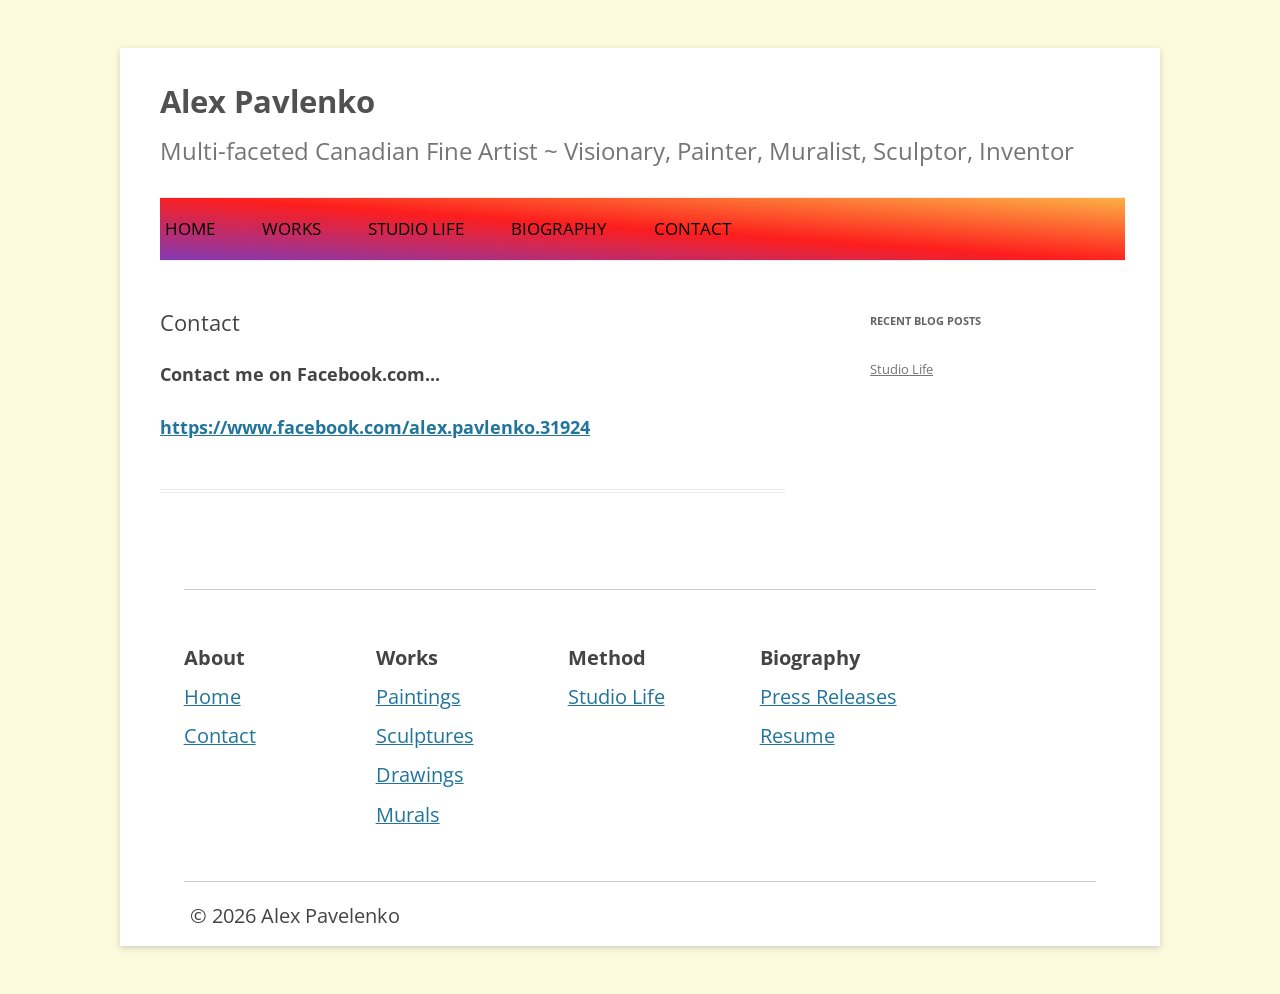
==== commit e332bbaa: "2nd Commit" ====
--- a/contact/index.html
+++ b/contact/index.html
@@ -187,7 +187,7 @@
 <svg xmlns="http://www.w3.org/2000/svg" viewbox="0 0 0 0" width="0" height="0" focusable="false" role="none" style="visibility: hidden; position: absolute; left: -9999px; overflow: hidden;"><defs><filter id="wp-duotone-dark-grayscale"><fecolormatrix color-interpolation-filters="sRGB" type="matrix" values=" .299 .587 .114 0 0 .299 .587 .114 0 0 .299 .587 .114 0 0 .299 .587 .114 0 0 "></fecolormatrix><fecomponenttransfer color-interpolation-filters="sRGB"><fefuncr type="table" tablevalues="0 0.49803921568627"></fefuncr><fefuncg type="table" tablevalues="0 0.49803921568627"></fefuncg><fefuncb type="table" tablevalues="0 0.49803921568627"></fefuncb><fefunca type="table" tablevalues="1 1"></fefunca></fecomponenttransfer><fecomposite in2="SourceGraphic" operator="in"></fecomposite></filter></defs></svg><svg xmlns="http://www.w3.org/2000/svg" viewbox="0 0 0 0" width="0" height="0" focusable="false" role="none" style="visibility: hidden; position: absolute; left: -9999px; overflow: hidden;"><defs><filter id="wp-duotone-grayscale"><fecolormatrix color-interpolation-filters="sRGB" type="matrix" values=" .299 .587 .114 0 0 .299 .587 .114 0 0 .299 .587 .114 0 0 .299 .587 .114 0 0 "></fecolormatrix><fecomponenttransfer color-interpolation-filters="sRGB"><fefuncr type="table" tablevalues="0 1"></fefuncr><fefuncg type="table" tablevalues="0 1"></fefuncg><fefuncb type="table" tablevalues="0 1"></fefuncb><fefunca type="table" tablevalues="1 1"></fefunca></fecomponenttransfer><fecomposite in2="SourceGraphic" operator="in"></fecomposite></filter></defs></svg><svg xmlns="http://www.w3.org/2000/svg" viewbox="0 0 0 0" width="0" height="0" focusable="false" role="none" style="visibility: hidden; position: absolute; left: -9999px; overflow: hidden;"><defs><filter id="wp-duotone-purple-yellow"><fecolormatrix color-interpolation-filters="sRGB" type="matrix" values=" .299 .587 .114 0 0 .299 .587 .114 0 0 .299 .587 .114 0 0 .299 .587 .114 0 0 "></fecolormatrix><fecomponenttransfer color-interpolation-filters="sRGB"><fefuncr type="table" tablevalues="0.54901960784314 0.98823529411765"></fefuncr><fefuncg type="table" tablevalues="0 1"></fefuncg><fefuncb type="table" tablevalues="0.71764705882353 0.25490196078431"></fefuncb><fefunca type="table" tablevalues="1 1"></fefunca></fecomponenttransfer><fecomposite in2="SourceGraphic" operator="in"></fecomposite></filter></defs></svg><svg xmlns="http://www.w3.org/2000/svg" viewbox="0 0 0 0" width="0" height="0" focusable="false" role="none" style="visibility: hidden; position: absolute; left: -9999px; overflow: hidden;"><defs><filter id="wp-duotone-blue-red"><fecolormatrix color-interpolation-filters="sRGB" type="matrix" values=" .299 .587 .114 0 0 .299 .587 .114 0 0 .299 .587 .114 0 0 .299 .587 .114 0 0 "></fecolormatrix><fecomponenttransfer color-interpolation-filters="sRGB"><fefuncr type="table" tablevalues="0 1"></fefuncr><fefuncg type="table" tablevalues="0 0.27843137254902"></fefuncg><fefuncb type="table" tablevalues="0.5921568627451 0.27843137254902"></fefuncb><fefunca type="table" tablevalues="1 1"></fefunca></fecomponenttransfer><fecomposite in2="SourceGraphic" operator="in"></fecomposite></filter></defs></svg><svg xmlns="http://www.w3.org/2000/svg" viewbox="0 0 0 0" width="0" height="0" focusable="false" role="none" style="visibility: hidden; position: absolute; left: -9999px; overflow: hidden;"><defs><filter id="wp-duotone-midnight"><fecolormatrix color-interpolation-filters="sRGB" type="matrix" values=" .299 .587 .114 0 0 .299 .587 .114 0 0 .299 .587 .114 0 0 .299 .587 .114 0 0 "></fecolormatrix><fecomponenttransfer color-interpolation-filters="sRGB"><fefuncr type="table" tablevalues="0 0"></fefuncr><fefuncg type="table" tablevalues="0 0.64705882352941"></fefuncg><fefuncb type="table" tablevalues="0 1"></fefuncb><fefunca type="table" tablevalues="1 1"></fefunca></fecomponenttransfer><fecomposite in2="SourceGraphic" operator="in"></fecomposite></filter></defs></svg><svg xmlns="http://www.w3.org/2000/svg" viewbox="0 0 0 0" width="0" height="0" focusable="false" role="none" style="visibility: hidden; position: absolute; left: -9999px; overflow: hidden;"><defs><filter id="wp-duotone-magenta-yellow"><fecolormatrix color-interpolation-filters="sRGB" type="matrix" values=" .299 .587 .114 0 0 .299 .587 .114 0 0 .299 .587 .114 0 0 .299 .587 .114 0 0 "></fecolormatrix><fecomponenttransfer color-interpolation-filters="sRGB"><fefuncr type="table" tablevalues="0.78039215686275 1"></fefuncr><fefuncg type="table" tablevalues="0 0.94901960784314"></fefuncg><fefuncb type="table" tablevalues="0.35294117647059 0.47058823529412"></fefuncb><fefunca type="table" tablevalues="1 1"></fefunca></fecomponenttransfer><fecomposite in2="SourceGraphic" operator="in"></fecomposite></filter></defs></svg><svg xmlns="http://www.w3.org/2000/svg" viewbox="0 0 0 0" width="0" height="0" focusable="false" role="none" style="visibility: hidden; position: absolute; left: -9999px; overflow: hidden;"><defs><filter id="wp-duotone-purple-green"><fecolormatrix color-interpolation-filters="sRGB" type="matrix" values=" .299 .587 .114 0 0 .299 .587 .114 0 0 .299 .587 .114 0 0 .299 .587 .114 0 0 "></fecolormatrix><fecomponenttransfer color-interpolation-filters="sRGB"><fefuncr type="table" tablevalues="0.65098039215686 0.40392156862745"></fefuncr><fefuncg type="table" tablevalues="0 1"></fefuncg><fefuncb type="table" tablevalues="0.44705882352941 0.4"></fefuncb><fefunca type="table" tablevalues="1 1"></fefunca></fecomponenttransfer><fecomposite in2="SourceGraphic" operator="in"></fecomposite></filter></defs></svg><svg xmlns="http://www.w3.org/2000/svg" viewbox="0 0 0 0" width="0" height="0" focusable="false" role="none" style="visibility: hidden; position: absolute; left: -9999px; overflow: hidden;"><defs><filter id="wp-duotone-blue-orange"><fecolormatrix color-interpolation-filters="sRGB" type="matrix" values=" .299 .587 .114 0 0 .299 .587 .114 0 0 .299 .587 .114 0 0 .299 .587 .114 0 0 "></fecolormatrix><fecomponenttransfer color-interpolation-filters="sRGB"><fefuncr type="table" tablevalues="0.098039215686275 1"></fefuncr><fefuncg type="table" tablevalues="0 0.66274509803922"></fefuncg><fefuncb type="table" tablevalues="0.84705882352941 0.41960784313725"></fefuncb><fefunca type="table" tablevalues="1 1"></fefunca></fecomponenttransfer><fecomposite in2="SourceGraphic" operator="in"></fecomposite></filter></defs></svg><div id="page" class="hfeed site">
 	<header id="masthead" class="site-header">
 		<hgroup>
-		<h1 class="site-title"><a href="http://alex.pavlenko.ca/" title="Alex Pavlenko" rel="home">Alex Pavlenko</a></h1>
+		<h1 class="site-title"><a href="/" title="Alex Pavlenko" rel="home">Alex Pavlenko</a></h1>
 			<h2 class="site-description">Multi-faceted Canadian Fine Artist ~ Visionary, Painter, Muralist, Sculptor, Inventor</h2>
 		</hgroup>
 
@@ -195,25 +195,25 @@
 			<button class="menu-toggle">Menu</button>
 			<a class="assistive-text" href="#content" title="Skip to content">Skip to content</a>
 			<div class="menu-primary-menu-container"><ul id="menu-primary-menu" class="nav-menu">
-			<li id="menu-item-267" class="menu-item menu-item-type-post_type menu-item-object-page menu-item-267"><a href="http://alex.pavlenko.ca/" aria-current="page">Home</a></li>
+			<li id="menu-item-267" class="menu-item menu-item-type-post_type menu-item-object-page menu-item-267"><a href="/" aria-current="page">Home</a></li>
 			<li id="menu-item-117" class="menu-item menu-item-type-post_type menu-item-object-page menu-item-has-children menu-item-117">
-			<a href="http://alex.pavlenko.ca/works/index.php">Works</a>
+			<a href="/works/paintings/">Works</a>
 			<ul class="sub-menu">
-			<li id="menu-item-276" class="menu-item menu-item-type-post_type menu-item-object-page menu-item-276"><a href="http://alex.pavlenko.ca/works/paintings/">Paintings</a></li>
-			<li id="menu-item-285" class="menu-item menu-item-type-post_type menu-item-object-page menu-item-285"><a href="http://alex.pavlenko.ca/works/sculptures/">Sculptures</a></li>
-			<li id="menu-item-284" class="menu-item menu-item-type-post_type menu-item-object-page menu-item-284"><a href="http://alex.pavlenko.ca/works/drawings/">Drawings</a></li>
-			<li id="menu-item-283" class="menu-item menu-item-type-post_type menu-item-object-page menu-item-283"><a href="http://alex.pavlenko.ca/works/murals/">Murals</a></li>
+			<li id="menu-item-276" class="menu-item menu-item-type-post_type menu-item-object-page menu-item-276"><a href="/works/paintings/">Paintings</a></li>
+			<li id="menu-item-285" class="menu-item menu-item-type-post_type menu-item-object-page menu-item-285"><a href="/works/sculptures/">Sculptures</a></li>
+			<li id="menu-item-284" class="menu-item menu-item-type-post_type menu-item-object-page menu-item-284"><a href="/works/drawings/">Drawings</a></li>
+			<li id="menu-item-283" class="menu-item menu-item-type-post_type menu-item-object-page menu-item-283"><a href="/works/murals/">Murals</a></li>
 			</ul>
 			</li>
-			<li id="menu-item-288" class="menu-item menu-item-type-post_type menu-item-object-post menu-item-288"><a href="http://alex.pavlenko.ca/studio-life-blog/">Studio Life</a></li>
+			<li id="menu-item-288" class="menu-item menu-item-type-post_type menu-item-object-post menu-item-288"><a href="/studio-life-blog/">Studio Life</a></li>
 			<li id="menu-item-445" class="menu-item menu-item-type-post_type menu-item-object-page menu-item-has-children menu-item-445">
-			<a href="http://alex.pavlenko.ca/biography/index.php">Biography</a>
+			<a href="/biography/press-releases/">Biography</a>
 			<ul class="sub-menu">
-			<li id="menu-item-777" class="menu-item menu-item-type-post_type menu-item-object-page menu-item-777"><a href="http://alex.pavlenko.ca/biography/press-releases/">Press Releases</a></li>
-			<li id="menu-item-776" class="menu-item menu-item-type-post_type menu-item-object-page menu-item-776"><a href="http://alex.pavlenko.ca/biography/resume/">Resume</a></li>
+			<li id="menu-item-777" class="menu-item menu-item-type-post_type menu-item-object-page menu-item-777"><a href="/biography/press-releases/">Press Releases</a></li>
+			<li id="menu-item-776" class="menu-item menu-item-type-post_type menu-item-object-page menu-item-776"><a href="/biography/resume/">Resume</a></li>
 			</ul>
 			</li>
-			<li id="menu-item-113" class="menu-item menu-item-type-post_type menu-item-object-page menu-item-113"><a href="http://alex.pavlenko.ca/contact/">Contact</a></li>
+			<li id="menu-item-113" class="menu-item menu-item-type-post_type menu-item-object-page menu-item-113"><a href="/contact/">Contact</a></li>
 			</ul></div>		</nav><!-- #site-navigation -->
 
 			</header><!-- #masthead -->
@@ -307,24 +307,24 @@
 <r-c join sm1-2 md1-3 lg1-5>
     <c1-1 class="f1">
 	<h6>About</h6>
-	<a href="http://alex.pavlenko.ca/" aria-current="page">Home</a><br>
-	<a href="http://alex.pavlenko.ca/contact/">Contact</a>
+	<a href="/" aria-current="page">Home</a><br>
+	<a href="/contact/">Contact</a>
     </c1-1>
     <c1-1 class="f2">
 	<h6>Works</h6>
-	<a href="http://alex.pavlenko.ca/works/paintings/">Paintings</a><br>
-	<a href="http://alex.pavlenko.ca/works/sculptures/">Sculptures</a><br>
-	<a href="http://alex.pavlenko.ca/works/drawings/">Drawings</a><br>
-	<a href="http://alex.pavlenko.ca/works/murals/">Murals</a><br>
+	<a href="/works/paintings/">Paintings</a><br>
+	<a href="/works/sculptures/">Sculptures</a><br>
+	<a href="/works/drawings/">Drawings</a><br>
+	<a href="/works/murals/">Murals</a><br>
     </c1-1>
     <c1-1 class="f3">
 	<h6>Method</h6>
-	<a href="http://alex.pavlenko.ca/studio-life-blog/">Studio Life</a>
+	<a href="/studio-life-blog/">Studio Life</a>
     </c1-1>
     <c1-1 class="f4">
 	<h6>Biography</h6>
-		<a href="http://alex.pavlenko.ca/biography/press-releases/">Press&nbsp;Releases</a><br>
-		<a href="http://alex.pavlenko.ca/biography/resume/">Resume</a>
+		<a href="/biography/press-releases/">Press&nbsp;Releases</a><br>
+		<a href="/biography/resume/">Resume</a>
     </c1-1>
     <!--<c1-1 class="f5">
 	<h6></h6>
--- a/wp-content/themes/twentytwelve/style.css
+++ b/wp-content/themes/twentytwelve/style.css
@@ -0,0 +1,1837 @@
+/*
+Theme Name: Twenty Twelve
+Theme URI: https://wordpress.org/themes/twentytwelve/
+Author: the WordPress team
+Author URI: https://wordpress.org/
+Description: The 2012 theme for WordPress is a fully responsive theme that looks great on any device. Features include a front page template with its own widgets, an optional display font, styling for post formats on both index and single views, and an optional no-sidebar page template. Make it yours with a custom menu, header image, and background.
+Version: 3.7
+Tested up to: 6.0
+Requires at least: 3.5
+Requires PHP: 5.2.4
+License: GNU General Public License v2 or later
+License URI: http://www.gnu.org/licenses/gpl-2.0.html
+Tags: blog, one-column, two-columns, right-sidebar, custom-background, custom-header, custom-menu, editor-style, featured-images, flexible-header, footer-widgets, full-width-template, microformats, post-formats, rtl-language-support, sticky-post, theme-options, translation-ready, block-patterns
+Text Domain: twentytwelve
+
+This theme, like WordPress, is licensed under the GPL.
+Use it to make something cool, have fun, and share what you've learned with others.
+*/
+
+/* =Notes
+--------------------------------------------------------------
+This stylesheet uses rem values with a pixel fallback. The rem
+values (and line heights) are calculated using two variables:
+
+$rembase:     14;
+$line-height: 24;
+
+---------- Examples
+
+* Use a pixel value with a rem fallback for font-size, padding, margins, etc.
+	padding: 5px 0;
+	padding: 0.357142857rem 0; (5 / $rembase)
+
+* Set a font-size and then set a line-height based on the font-size
+	font-size: 16px
+	font-size: 1.142857143rem; (16 / $rembase)
+	line-height: 1.5; ($line-height / 16)
+
+---------- Vertical spacing
+
+Vertical spacing between most elements should use 24px or 48px
+to maintain vertical rhythm:
+
+.my-new-div {
+	margin: 24px 0;
+	margin: 1.714285714rem 0; ( 24 / $rembase )
+}
+
+---------- Further reading
+
+http://snook.ca/archives/html_and_css/font-size-with-rem
+http://blog.typekit.com/2011/11/09/type-study-sizing-the-legible-letter/
+
+
+/* =Reset
+-------------------------------------------------------------- */
+
+html, body, div, span, applet, object, iframe, h1, h2, h3, h4, h5, h6, p, blockquote, pre, a, abbr, acronym, address, big, cite, code, del, dfn, em, img, ins, kbd, q, s, samp, small, strike, strong, sub, sup, tt, var, b, u, i, center, dl, dt, dd, ol, ul, li, fieldset, form, label, legend, table, caption, tbody, tfoot, thead, tr, th, td, article, aside, canvas, details, embed, figure, figcaption, footer, header, hgroup, menu, nav, output, ruby, section, summary, time, mark, audio, video {
+	margin: 0;
+	padding: 0;
+	border: 0;
+	font-size: 100%;
+	vertical-align: baseline;
+}
+body {
+	line-height: 1;
+}
+ol,
+ul {
+	list-style: none;
+}
+blockquote,
+q {
+	quotes: none;
+}
+blockquote:before,
+blockquote:after,
+q:before,
+q:after {
+	content: '';
+	content: none;
+}
+table {
+	border-collapse: collapse;
+	border-spacing: 0;
+}
+caption,
+th,
+td {
+	font-weight: normal;
+	text-align: left;
+}
+h1,
+h2,
+h3,
+h4,
+h5,
+h6 {
+	clear: both;
+}
+html {
+	overflow-y: scroll;
+	font-size: 100%;
+	-webkit-text-size-adjust: 100%;
+	-ms-text-size-adjust: 100%;
+}
+a:focus {
+	outline: thin dotted;
+}
+article,
+aside,
+details,
+figcaption,
+figure,
+footer,
+header,
+hgroup,
+nav,
+section {
+	display: block;
+}
+audio,
+canvas,
+video {
+	display: inline-block;
+}
+audio:not([controls]) {
+	display: none;
+}
+del {
+	color: #333;
+}
+ins {
+	background: #fff9c0;
+	text-decoration: none;
+}
+hr {
+	background-color: #ccc;
+	border: 0;
+	height: 1px;
+	margin: 24px;
+	margin-bottom: 1.714285714rem;
+}
+sub,
+sup {
+	font-size: 75%;
+	line-height: 0;
+	position: relative;
+	vertical-align: baseline;
+}
+sup {
+	top: -0.5em;
+}
+sub {
+	bottom: -0.25em;
+}
+small {
+	font-size: smaller;
+}
+img {
+	border: 0;
+	-ms-interpolation-mode: bicubic;
+}
+
+/* Clearing floats */
+.clear:after,
+.wrapper:after,
+.format-status .entry-header:after {
+	clear: both;
+}
+.clear:before,
+.clear:after,
+.wrapper:before,
+.wrapper:after,
+.format-status .entry-header:before,
+.format-status .entry-header:after {
+	display: table;
+	content: "";
+}
+
+
+/* =Repeatable patterns
+-------------------------------------------------------------- */
+
+/* Small headers */
+.archive-title,
+.page-title,
+.widget-title,
+.entry-content th,
+.comment-content th {
+	font-size: 11px;
+	font-size: 0.785714286rem;
+	line-height: 2.181818182;
+	font-weight: bold;
+	text-transform: uppercase;
+	color: #636363;
+}
+
+/* Shared Post Format styling */
+article.format-quote footer.entry-meta,
+article.format-link footer.entry-meta,
+article.format-status footer.entry-meta {
+	font-size: 11px;
+	font-size: 0.785714286rem;
+	line-height: 2.181818182;
+}
+
+/* Form fields, general styles first */
+button,
+input,
+select,
+textarea {
+	border: 1px solid #ccc;
+	border-radius: 3px;
+	font-family: inherit;
+	padding: 6px;
+	padding: 0.428571429rem;
+}
+button,
+input {
+	line-height: normal;
+}
+textarea {
+	font-size: 100%;
+	overflow: auto;
+	vertical-align: top;
+}
+
+/* Reset non-text input types */
+input[type="checkbox"],
+input[type="radio"],
+input[type="file"],
+input[type="hidden"],
+input[type="image"],
+input[type="color"] {
+	border: 0;
+	border-radius: 0;
+	padding: 0;
+}
+
+/* Buttons */
+.menu-toggle,
+input[type="submit"],
+input[type="button"],
+input[type="reset"],
+article.post-password-required input[type=submit],
+.bypostauthor cite span {
+	padding: 6px 10px;
+	padding: 0.428571429rem 0.714285714rem;
+	font-size: 11px;
+	font-size: 0.785714286rem;
+	line-height: 1.428571429;
+	font-weight: normal;
+	color: #7c7c7c;
+	background-color: #e6e6e6;
+	background-repeat: repeat-x;
+	background-image: -moz-linear-gradient(top, #f4f4f4, #e6e6e6);
+	background-image: -ms-linear-gradient(top, #f4f4f4, #e6e6e6);
+	background-image: -webkit-linear-gradient(top, #f4f4f4, #e6e6e6);
+	background-image: -o-linear-gradient(top, #f4f4f4, #e6e6e6);
+	background-image: linear-gradient(to bottom, #f4f4f4, #e6e6e6);
+	border: 1px solid #d2d2d2;
+	border-radius: 3px;
+	box-shadow: 0 1px 2px rgba(64, 64, 64, 0.1);
+}
+.menu-toggle,
+button,
+input[type="submit"],
+input[type="button"],
+input[type="reset"] {
+	cursor: pointer;
+}
+button[disabled],
+input[disabled] {
+	cursor: default;
+}
+.menu-toggle:hover,
+.menu-toggle:focus,
+button:hover,
+input[type="submit"]:hover,
+input[type="button"]:hover,
+input[type="reset"]:hover,
+article.post-password-required input[type=submit]:hover {
+	color: #5e5e5e;
+	background-color: #ebebeb;
+	background-repeat: repeat-x;
+	background-image: -moz-linear-gradient(top, #f9f9f9, #ebebeb);
+	background-image: -ms-linear-gradient(top, #f9f9f9, #ebebeb);
+	background-image: -webkit-linear-gradient(top, #f9f9f9, #ebebeb);
+	background-image: -o-linear-gradient(top, #f9f9f9, #ebebeb);
+	background-image: linear-gradient(to bottom, #f9f9f9, #ebebeb);
+}
+.menu-toggle:active,
+.menu-toggle.toggled-on,
+button:active,
+input[type="submit"]:active,
+input[type="button"]:active,
+input[type="reset"]:active {
+	color: #757575;
+	background-color: #e1e1e1;
+	background-repeat: repeat-x;
+	background-image: -moz-linear-gradient(top, #ebebeb, #e1e1e1);
+	background-image: -ms-linear-gradient(top, #ebebeb, #e1e1e1);
+	background-image: -webkit-linear-gradient(top, #ebebeb, #e1e1e1);
+	background-image: -o-linear-gradient(top, #ebebeb, #e1e1e1);
+	background-image: linear-gradient(to bottom, #ebebeb, #e1e1e1);
+	box-shadow: inset 0 0 8px 2px #c6c6c6, 0 1px 0 0 #f4f4f4;
+	border-color: transparent;
+}
+.bypostauthor cite span {
+	color: #fff;
+	background-color: #21759b;
+	background-image: none;
+	border: 1px solid #1f6f93;
+	border-radius: 2px;
+	box-shadow: none;
+	padding: 0;
+}
+
+/* Responsive images */
+.entry-content img,
+.comment-content img,
+.widget img {
+	max-width: 100%; /* Fluid images for posts, comments, and widgets */
+}
+img[class*="align"],
+img[class*="wp-image-"],
+img[class*="attachment-"] {
+	height: auto; /* Make sure images with WordPress-added height and width attributes are scaled correctly */
+}
+img.size-full,
+img.size-large,
+img.header-image,
+img.wp-post-image {
+	max-width: 100%;
+	height: auto; /* Make sure images with WordPress-added height and width attributes are scaled correctly */
+}
+
+/* Make sure videos and embeds fit their containers */
+embed,
+iframe,
+object,
+video {
+	max-width: 100%;
+}
+.entry-content .twitter-tweet-rendered {
+	max-width: 100% !important; /* Override the Twitter embed fixed width */
+}
+
+/* Images */
+.alignleft {
+	float: left;
+}
+.alignright {
+	float: right;
+}
+.aligncenter {
+	display: block;
+	margin-left: auto;
+	margin-right: auto;
+}
+.entry-content img,
+.comment-content img,
+.widget img,
+img.header-image,
+.author-avatar img,
+img.wp-post-image {
+	/* Add fancy borders to all WordPress-added images but not things like badges and icons and the like */
+	border-radius: 3px;
+	box-shadow: 0 1px 4px rgba(0, 0, 0, 0.2);
+}
+.wp-caption {
+	max-width: 100%; /* Keep wide captions from overflowing their container. */
+	padding: 4px;
+}
+.wp-caption .wp-caption-text,
+.gallery-caption,
+.entry-caption {
+	font-style: italic;
+	font-size: 12px;
+	font-size: 0.857142857rem;
+	line-height: 2;
+	color: #757575;
+}
+img.wp-smiley,
+.rsswidget img {
+	border: 0;
+	border-radius: 0;
+	box-shadow: none;
+	margin-bottom: 0;
+	margin-top: 0;
+	padding: 0;
+}
+.entry-content dl.gallery-item {
+	margin: 0;
+}
+.gallery-item a,
+.gallery-caption {
+	width: 90%;
+}
+.gallery-item a {
+	display: block;
+}
+.gallery-caption a {
+	display: inline;
+}
+.gallery-columns-1 .gallery-item a {
+	max-width: 100%;
+	width: auto;
+}
+.gallery .gallery-icon img {
+	height: auto;
+	max-width: 90%;
+	padding: 5%;
+}
+.gallery-columns-1 .gallery-icon img {
+	padding: 3%;
+}
+
+/* Navigation */
+.site-content nav {
+	clear: both;
+	line-height: 2;
+	overflow: hidden;
+}
+#nav-above {
+	padding: 24px 0;
+	padding: 1.714285714rem 0;
+}
+#nav-above {
+	display: none;
+}
+.paged #nav-above {
+	display: block;
+}
+.nav-previous,
+.previous-image {
+	float: left;
+	width: 50%;
+}
+.nav-next,
+.next-image {
+	float: right;
+	text-align: right;
+	width: 50%;
+}
+.nav-single + .comments-area,
+#comment-nav-above {
+	margin: 48px 0;
+	margin: 3.428571429rem 0;
+}
+
+/* Author profiles */
+.author .archive-header {
+	margin-bottom: 24px;
+	margin-bottom: 1.714285714rem;
+}
+.author-info {
+	border-top: 1px solid #ededed;
+	margin: 24px 0;
+	margin: 1.714285714rem 0;
+	padding-top: 24px;
+	padding-top: 1.714285714rem;
+	overflow: hidden;
+}
+.author-description p {
+	color: #757575;
+	font-size: 13px;
+	font-size: 0.928571429rem;
+	line-height: 1.846153846;
+}
+.author.archive .author-info {
+	border-top: 0;
+	margin: 0 0 48px;
+	margin: 0 0 3.428571429rem;
+}
+.author.archive .author-avatar {
+	margin-top: 0;
+}
+
+
+/* =Basic structure
+-------------------------------------------------------------- */
+
+/* Body, links, basics */
+html {
+	font-size: 87.5%;
+}
+body {
+	font-size: 14px;
+	font-size: 1rem;
+	font-family: Helvetica, Arial, sans-serif;
+	text-rendering: optimizeLegibility;
+	color: #444;
+}
+body.custom-font-enabled {
+	font-family: "Open Sans", Helvetica, Arial, sans-serif;
+}
+a {
+	outline: none;
+	color: #21759b;
+}
+a:hover {
+	color: #0f3647;
+}
+
+/* Assistive text */
+.assistive-text,
+.site .screen-reader-text {
+	position: absolute !important;
+	clip: rect(1px, 1px, 1px, 1px);
+	overflow: hidden;
+	height: 1px;
+	width: 1px;
+}
+.main-navigation .assistive-text:focus,
+.site .screen-reader-text:hover,
+.site .screen-reader-text:active,
+.site .screen-reader-text:focus {
+	background: #fff;
+	border: 2px solid #333;
+	border-radius: 3px;
+	clip: auto !important;
+	color: #000;
+	display: block;
+	font-size: 12px;
+	height: auto;
+	padding: 12px;
+	position: absolute;
+	top: 5px;
+	left: 5px;
+	width: auto;
+	z-index: 100000; /* Above WP toolbar */
+}
+
+/* Page structure */
+.site {
+	padding: 0 24px;
+	padding: 0 1.714285714rem;
+	background-color: #fff;
+}
+.site-content {
+	margin: 24px 0 0;
+	margin: 1.714285714rem 0 0;
+}
+.widget-area {
+	margin: 24px 0 0;
+	margin: 1.714285714rem 0 0;
+}
+
+/* Header */
+.site-header {
+	padding: 24px 0;
+	padding: 1.714285714rem 0;
+}
+.site-header h1,
+.site-header h2 {
+	text-align: center;
+}
+.site-header h1 a,
+.site-header h2 a {
+	color: #515151;
+	display: inline-block;
+	text-decoration: none;
+}
+.site-header h1 a:hover,
+.site-header h2 a:hover {
+	color: #21759b;
+}
+.site-header h1 {
+	font-size: 24px;
+	font-size: 1.714285714rem;
+	line-height: 1.285714286;
+	margin-bottom: 14px;
+	margin-bottom: 1rem;
+}
+.site-header h2 {
+	font-weight: normal;
+	font-size: 13px;
+	font-size: 0.928571429rem;
+	line-height: 1.846153846;
+	color: #757575;
+}
+.header-image {
+	margin-top: 24px;
+	margin-top: 1.714285714rem;
+}
+
+/* Navigation Menu */
+.main-navigation {
+	margin-top: 24px;
+	margin-top: 1.714285714rem;
+	text-align: center;
+}
+.main-navigation li {
+	margin-top: 24px;
+	margin-top: 1.714285714rem;
+	font-size: 12px;
+	font-size: 0.857142857rem;
+	line-height: 1.42857143;
+}
+.main-navigation a {
+	color: #5e5e5e;
+}
+.main-navigation a:hover,
+.main-navigation a:focus {
+	color: #21759b;
+}
+.main-navigation ul.nav-menu,
+.main-navigation div.nav-menu > ul {
+	display: none;
+}
+.main-navigation ul.nav-menu.toggled-on,
+.menu-toggle {
+	display: inline-block;
+}
+
+/* Banner */
+section[role="banner"] {
+	margin-bottom: 48px;
+	margin-bottom: 3.428571429rem;
+}
+
+/* Sidebar */
+.widget-area .widget {
+	-webkit-hyphens: auto;
+	-moz-hyphens: auto;
+	hyphens: auto;
+	margin-bottom: 48px;
+	margin-bottom: 3.428571429rem;
+	word-wrap: break-word;
+}
+.widget-area .widget h3 {
+	margin-bottom: 24px;
+	margin-bottom: 1.714285714rem;
+}
+.widget-area .widget p,
+.widget-area .widget li,
+.widget-area .widget .textwidget {
+	font-size: 13px;
+	font-size: 0.928571429rem;
+	line-height: 1.846153846;
+}
+.widget-area .widget p {
+	margin-bottom: 24px;
+	margin-bottom: 1.714285714rem;
+}
+.widget-area .textwidget ul,
+.widget-area .textwidget ol {
+	list-style: disc outside;
+	margin: 0 0 24px;
+	margin: 0 0 1.714285714rem;
+}
+.widget-area .textwidget li > ul,
+.widget-area .textwidget li > ol {
+	margin-bottom: 0;
+}
+.widget-area .textwidget ol {
+	list-style: decimal;
+}
+.widget-area .textwidget li {
+	margin-left: 36px;
+	margin-left: 2.571428571rem;
+}
+.widget-area .widget a {
+	color: #757575;
+}
+.widget-area .widget a:hover {
+	color: #21759b;
+}
+.widget-area .widget a:visited {
+	color: #9f9f9f;
+}
+.widget-area #s {
+	width: 53.66666666666%; /* define a width to avoid dropping a wider submit button */
+}
+
+/* Footer */
+footer[role="contentinfo"] {
+	border-top: 1px solid #ededed;
+	clear: both;
+	font-size: 12px;
+	font-size: 0.857142857rem;
+	line-height: 2;
+	max-width: 960px;
+	max-width: 68.571428571rem;
+	margin-top: 24px;
+	margin-top: 1.714285714rem;
+	margin-left: auto;
+	margin-right: auto;
+	padding: 24px 0;
+	padding: 1.714285714rem 0;
+}
+footer[role="contentinfo"] a {
+	color: #686868;
+}
+footer[role="contentinfo"] a:hover {
+	color: #21759b;
+}
+.site-info span[role=separator] {
+	padding: 0 0.3em 0 0.6em;
+}
+.site-info span[role=separator]::before {
+	content: '\002f';
+}
+
+
+/* =Main content and comment content
+-------------------------------------------------------------- */
+
+.entry-meta {
+	clear: both;
+}
+.entry-header {
+	margin-bottom: 24px;
+	margin-bottom: 1.714285714rem;
+}
+.entry-header img.wp-post-image {
+	margin-bottom: 24px;
+	margin-bottom: 1.714285714rem;
+}
+.entry-header .entry-title {
+	font-size: 20px;
+	font-size: 1.428571429rem;
+	line-height: 1.2;
+	font-weight: normal;
+}
+.entry-header .entry-title a {
+	text-decoration: none;
+}
+.entry-header .entry-format {
+	margin-top: 24px;
+	margin-top: 1.714285714rem;
+	font-weight: normal;
+}
+.entry-header .comments-link {
+	margin-top: 24px;
+	margin-top: 1.714285714rem;
+	font-size: 13px;
+	font-size: 0.928571429rem;
+	line-height: 1.846153846;
+	color: #757575;
+}
+.comments-link a,
+.entry-meta a {
+	color: #757575;
+}
+.comments-link a:hover,
+.entry-meta a:hover {
+	color: #21759b;
+}
+article.sticky .featured-post {
+	border-top: 4px double #ededed;
+	border-bottom: 4px double #ededed;
+	color: #757575;
+	font-size: 13px;
+	font-size: 0.928571429rem;
+	line-height: 3.692307692;
+	margin-bottom: 24px;
+	margin-bottom: 1.714285714rem;
+	text-align: center;
+}
+.entry-content,
+.entry-summary,
+.mu_register {
+	line-height: 1.714285714;
+}
+.entry-content h1,
+.comment-content h1,
+.entry-content h2,
+.comment-content h2,
+.entry-content h3,
+.comment-content h3,
+.entry-content h4,
+.comment-content h4,
+.entry-content h5,
+.comment-content h5,
+.entry-content h6,
+.comment-content h6 {
+	margin: 24px 0;
+	margin: 1.714285714rem 0;
+	line-height: 1.714285714;
+}
+.entry-content h1,
+.comment-content h1 {
+	font-size: 21px;
+	font-size: 1.5rem;
+	line-height: 1.5;
+}
+.entry-content h2,
+.comment-content h2,
+.mu_register h2 {
+	font-size: 18px;
+	font-size: 1.285714286rem;
+	line-height: 1.6;
+}
+.entry-content h3,
+.comment-content h3 {
+	font-size: 16px;
+	font-size: 1.142857143rem;
+	line-height: 1.846153846;
+}
+.entry-content h4,
+.comment-content h4 {
+	font-size: 14px;
+	font-size: 1rem;
+	line-height: 1.846153846;
+}
+.entry-content h5,
+.comment-content h5 {
+	font-size: 13px;
+	font-size: 0.928571429rem;
+	line-height: 1.846153846;
+}
+.entry-content h6,
+.comment-content h6 {
+	font-size: 12px;
+	font-size: 0.857142857rem;
+	line-height: 1.846153846;
+}
+.entry-content p,
+.entry-summary p,
+.comment-content p,
+.mu_register p {
+	margin: 0 0 24px;
+	margin: 0 0 1.714285714rem;
+	line-height: 1.714285714;
+}
+.entry-content a:visited,
+.comment-content a:visited {
+	color: #9f9f9f;
+}
+.entry-content .more-link {
+	white-space: nowrap;
+}
+.entry-content ol,
+.comment-content ol,
+.entry-content ul,
+.comment-content ul,
+.mu_register ul {
+	margin: 0 0 24px;
+	margin: 0 0 1.714285714rem;
+	line-height: 1.714285714;
+}
+.entry-content ul ul,
+.comment-content ul ul,
+.entry-content ol ol,
+.comment-content ol ol,
+.entry-content ul ol,
+.comment-content ul ol,
+.entry-content ol ul,
+.comment-content ol ul {
+	margin-bottom: 0;
+}
+.entry-content ul,
+.comment-content ul,
+.mu_register ul {
+	list-style: disc outside;
+}
+.entry-content ol,
+.comment-content ol {
+	list-style: decimal outside;
+}
+.entry-content li,
+.comment-content li,
+.mu_register li {
+	margin: 0 0 0 36px;
+	margin: 0 0 0 2.571428571rem;
+}
+.entry-content blockquote,
+.comment-content blockquote {
+	margin-bottom: 24px;
+	margin-bottom: 1.714285714rem;
+	padding: 24px;
+	padding: 1.714285714rem;
+	font-style: italic;
+}
+.entry-content blockquote p:last-child,
+.comment-content blockquote p:last-child {
+	margin-bottom: 0;
+}
+.entry-content code,
+.comment-content code {
+	font-family: Consolas, Monaco, Lucida Console, monospace;
+	font-size: 12px;
+	font-size: 0.857142857rem;
+	line-height: 2;
+}
+.entry-content pre,
+.comment-content pre {
+	border: 1px solid #ededed;
+	color: #666;
+	font-family: Consolas, Monaco, Lucida Console, monospace;
+	font-size: 12px;
+	font-size: 0.857142857rem;
+	line-height: 1.714285714;
+	margin: 24px 0;
+	margin: 1.714285714rem 0;
+	overflow: auto;
+	padding: 24px;
+	padding: 1.714285714rem;
+}
+.entry-content pre code,
+.comment-content pre code {
+	display: block;
+}
+.entry-content abbr,
+.comment-content abbr,
+.entry-content dfn,
+.comment-content dfn,
+.entry-content acronym,
+.comment-content acronym {
+	border-bottom: 1px dotted #666;
+	cursor: help;
+}
+.entry-content address,
+.comment-content address {
+	display: block;
+	line-height: 1.714285714;
+	margin: 0 0 24px;
+	margin: 0 0 1.714285714rem;
+}
+img.alignleft,
+.wp-caption.alignleft {
+	margin: 12px 24px 12px 0;
+	margin: 0.857142857rem 1.714285714rem 0.857142857rem 0;
+}
+img.alignright,
+.wp-caption.alignright {
+	margin: 12px 0 12px 24px;
+	margin: 0.857142857rem 0 0.857142857rem 1.714285714rem;
+}
+img.aligncenter,
+.wp-caption.aligncenter {
+	clear: both;
+	margin-top: 12px;
+	margin-top: 0.857142857rem;
+	margin-bottom: 12px;
+	margin-bottom: 0.857142857rem;
+}
+.entry-content embed,
+.entry-content iframe,
+.entry-content object,
+.entry-content video {
+	margin-bottom: 24px;
+	margin-bottom: 1.714285714rem;
+}
+.entry-content dl,
+.comment-content dl {
+	margin: 0 24px;
+	margin: 0 1.714285714rem;
+}
+.entry-content dt,
+.comment-content dt {
+	font-weight: bold;
+	line-height: 1.714285714;
+}
+.entry-content dd,
+.comment-content dd {
+	line-height: 1.714285714;
+	margin-bottom: 24px;
+	margin-bottom: 1.714285714rem;
+}
+.entry-content table,
+.comment-content table {
+	border-bottom: 1px solid #ededed;
+	color: #757575;
+	font-size: 12px;
+	font-size: 0.857142857rem;
+	line-height: 2;
+	margin: 0 0 24px;
+	margin: 0 0 1.714285714rem;
+	width: 100%;
+}
+.entry-content table caption,
+.comment-content table caption {
+	font-size: 16px;
+	font-size: 1.142857143rem;
+	margin: 24px 0;
+	margin: 1.714285714rem 0;
+}
+.entry-content td,
+.comment-content td {
+	border-top: 1px solid #ededed;
+	padding: 6px 10px 6px 0;
+}
+.site-content article {
+	border-bottom: 4px double #ededed;
+	margin-bottom: 72px;
+	margin-bottom: 5.142857143rem;
+	padding-bottom: 24px;
+	padding-bottom: 1.714285714rem;
+	word-wrap: break-word;
+	-webkit-hyphens: auto;
+	-moz-hyphens: auto;
+	hyphens: auto;
+}
+.page-links {
+	clear: both;
+	line-height: 1.714285714;
+}
+footer.entry-meta {
+	margin-top: 24px;
+	margin-top: 1.714285714rem;
+	font-size: 13px;
+	font-size: 0.928571429rem;
+	line-height: 1.846153846;
+	color: #757575;
+}
+.single-author .entry-meta .by-author {
+	display: none;
+}
+.mu_register h2 {
+	color: #757575;
+	font-weight: normal;
+}
+
+
+/* =Archives
+-------------------------------------------------------------- */
+
+.archive-header,
+.page-header {
+	margin-bottom: 48px;
+	margin-bottom: 3.428571429rem;
+	padding-bottom: 22px;
+	padding-bottom: 1.571428571rem;
+	border-bottom: 1px solid #ededed;
+}
+.archive-meta {
+	color: #757575;
+	font-size: 12px;
+	font-size: 0.857142857rem;
+	line-height: 2;
+	margin-top: 22px;
+	margin-top: 1.571428571rem;
+}
+
+/* =Single audio/video attachment view
+-------------------------------------------------------------- */
+
+.attachment .entry-content .mejs-audio {
+	max-width: 400px;
+}
+
+.attachment .entry-content .mejs-container {
+	margin-bottom: 24px;
+}
+
+
+/* =Single image attachment view
+-------------------------------------------------------------- */
+
+.article.attachment {
+	overflow: hidden;
+}
+.image-attachment div.attachment {
+	text-align: center;
+}
+.image-attachment div.attachment p {
+	text-align: center;
+}
+.image-attachment div.attachment img {
+	display: block;
+	height: auto;
+	margin: 0 auto;
+	max-width: 100%;
+}
+.image-attachment .entry-caption {
+	margin-top: 8px;
+	margin-top: 0.571428571rem;
+}
+
+
+/* =Aside post format
+-------------------------------------------------------------- */
+
+article.format-aside h1 {
+	margin-bottom: 24px;
+	margin-bottom: 1.714285714rem;
+}
+article.format-aside h1 a {
+	text-decoration: none;
+	color: #4d525a;
+}
+article.format-aside h1 a:hover {
+	color: #2e3542;
+}
+article.format-aside .aside {
+	padding: 24px 24px 0;
+	padding: 1.714285714rem;
+	background: #d2e0f9;
+	border-left: 22px solid #a8bfe8;
+}
+article.format-aside p {
+	font-size: 13px;
+	font-size: 0.928571429rem;
+	line-height: 1.846153846;
+	color: #4a5466;
+}
+article.format-aside blockquote:last-child,
+article.format-aside p:last-child {
+	margin-bottom: 0;
+}
+
+
+/* =Post formats
+-------------------------------------------------------------- */
+
+/* Image posts */
+article.format-image footer h1 {
+	font-size: 13px;
+	font-size: 0.928571429rem;
+	line-height: 1.846153846;
+	font-weight: normal;
+}
+article.format-image footer h2 {
+	font-size: 11px;
+	font-size: 0.785714286rem;
+	line-height: 2.181818182;
+}
+article.format-image footer a h2 {
+	font-weight: normal;
+}
+
+/* Link posts */
+article.format-link header {
+	padding: 0 10px;
+	padding: 0 0.714285714rem;
+	float: right;
+	font-size: 11px;
+	font-size: 0.785714286rem;
+	line-height: 2.181818182;
+	font-weight: bold;
+	font-style: italic;
+	text-transform: uppercase;
+	color: #848484;
+	background-color: #ebebeb;
+	border-radius: 3px;
+}
+article.format-link .entry-content {
+	max-width: 80%;
+	float: left;
+}
+article.format-link .entry-content a {
+	font-size: 22px;
+	font-size: 1.571428571rem;
+	line-height: 1.090909091;
+	text-decoration: none;
+}
+
+/* Quote posts */
+article.format-quote .entry-content p {
+	margin: 0;
+	padding-bottom: 24px;
+	padding-bottom: 1.714285714rem;
+}
+article.format-quote .entry-content blockquote {
+	display: block;
+	padding: 24px 24px 0;
+	padding: 1.714285714rem 1.714285714rem 0;
+	font-size: 15px;
+	font-size: 1.071428571rem;
+	line-height: 1.6;
+	font-style: normal;
+	color: #6a6a6a;
+	background: #efefef;
+}
+
+/* Status posts */
+.format-status .entry-header {
+	margin-bottom: 24px;
+	margin-bottom: 1.714285714rem;
+}
+.format-status .entry-header header {
+	display: inline-block;
+}
+.format-status .entry-header h1 {
+	font-size: 15px;
+	font-size: 1.071428571rem;
+	font-weight: normal;
+	line-height: 1.6;
+	margin: 0;
+}
+.format-status .entry-header h2 {
+	font-size: 12px;
+	font-size: 0.857142857rem;
+	font-weight: normal;
+	line-height: 2;
+	margin: 0;
+}
+.format-status .entry-header header a {
+	color: #757575;
+}
+.format-status .entry-header header a:hover {
+	color: #21759b;
+}
+.format-status .entry-header img {
+	float: left;
+	margin-right: 21px;
+	margin-right: 1.5rem;
+}
+
+
+/* =Comments
+-------------------------------------------------------------- */
+
+.comments-title {
+	margin-bottom: 48px;
+	margin-bottom: 3.428571429rem;
+	font-size: 16px;
+	font-size: 1.142857143rem;
+	line-height: 1.5;
+	font-weight: normal;
+}
+.comments-area article {
+	margin: 24px 0;
+	margin: 1.714285714rem 0;
+}
+.comments-area article header {
+	margin: 0 0 48px;
+	margin: 0 0 3.428571429rem;
+	overflow: hidden;
+	position: relative;
+}
+.comments-area article header img {
+	float: left;
+	padding: 0;
+	line-height: 0;
+}
+.comments-area article header cite,
+.comments-area article header time {
+	display: block;
+	margin-left: 85px;
+	margin-left: 6.071428571rem;
+}
+.comments-area article header cite {
+	font-style: normal;
+	font-size: 15px;
+	font-size: 1.071428571rem;
+	line-height: 1.42857143;
+}
+.comments-area cite b {
+	font-weight: normal;
+}
+.comments-area article header time {
+	line-height: 1.714285714;
+	text-decoration: none;
+	font-size: 12px;
+	font-size: 0.857142857rem;
+	color: #5e5e5e;
+}
+.comments-area article header a {
+	text-decoration: none;
+	color: #5e5e5e;
+}
+.comments-area article header a:hover {
+	color: #21759b;
+}
+.comments-area article header cite a {
+	color: #444;
+}
+.comments-area article header cite a:hover {
+	text-decoration: underline;
+}
+.comments-area article header h4 {
+	position: absolute;
+	top: 0;
+	right: 0;
+	padding: 6px 12px;
+	padding: 0.428571429rem 0.857142857rem;
+	font-size: 12px;
+	font-size: 0.857142857rem;
+	font-weight: normal;
+	color: #fff;
+	background-color: #0088d0;
+	background-repeat: repeat-x;
+	background-image: -moz-linear-gradient(top, #009cee, #0088d0);
+	background-image: -ms-linear-gradient(top, #009cee, #0088d0);
+	background-image: -webkit-linear-gradient(top, #009cee, #0088d0);
+	background-image: -o-linear-gradient(top, #009cee, #0088d0);
+	background-image: linear-gradient(to bottom, #009cee, #0088d0);
+	border-radius: 3px;
+	border: 1px solid #007cbd;
+}
+.comments-area .bypostauthor cite span {
+	position: absolute;
+	margin-left: 5px;
+	margin-left: 0.357142857rem;
+	padding: 2px 5px;
+	padding: 0.142857143rem 0.357142857rem;
+	font-size: 10px;
+	font-size: 0.714285714rem;
+}
+.comments-area .bypostauthor cite b {
+	font-weight: bold;
+}
+a.comment-reply-link,
+a.comment-edit-link {
+	color: #686868;
+	font-size: 13px;
+	font-size: 0.928571429rem;
+	line-height: 1.846153846;
+}
+a.comment-reply-link:hover,
+a.comment-edit-link:hover {
+	color: #21759b;
+}
+.commentlist .pingback {
+	line-height: 1.714285714;
+	margin-bottom: 24px;
+	margin-bottom: 1.714285714rem;
+}
+
+/* Comment form */
+#respond {
+	margin-top: 48px;
+	margin-top: 3.428571429rem;
+}
+#respond h3#reply-title {
+	font-size: 16px;
+	font-size: 1.142857143rem;
+	line-height: 1.5;
+}
+#respond h3#reply-title #cancel-comment-reply-link {
+	margin-left: 10px;
+	margin-left: 0.714285714rem;
+	font-weight: normal;
+	font-size: 12px;
+	font-size: 0.857142857rem;
+}
+#respond form {
+	margin: 24px 0;
+	margin: 1.714285714rem 0;
+}
+#respond form p {
+	margin: 11px 0;
+	margin: 0.785714286rem 0;
+}
+#respond form p.logged-in-as {
+	margin-bottom: 24px;
+	margin-bottom: 1.714285714rem;
+}
+#respond form label {
+	display: block;
+	line-height: 1.714285714;
+}
+#respond form input[type="text"],
+#respond form textarea {
+	-moz-box-sizing: border-box;
+	box-sizing: border-box;
+	font-size: 12px;
+	font-size: 0.857142857rem;
+	line-height: 1.714285714;
+	padding: 10px;
+	padding: 0.714285714rem;
+	width: 100%;
+}
+#respond form p.form-allowed-tags {
+	margin: 0;
+	font-size: 12px;
+	font-size: 0.857142857rem;
+	line-height: 2;
+	color: #5e5e5e;
+}
+#respond #wp-comment-cookies-consent {
+	margin: 0 10px 0 0;
+}
+#respond .comment-form-cookies-consent label {
+	display: inline;
+}
+.required {
+	color: red;
+}
+
+
+/* =Front page template
+-------------------------------------------------------------- */
+
+.entry-page-image {
+	margin-bottom: 14px;
+	margin-bottom: 1rem;
+}
+.template-front-page .site-content article {
+	border: 0;
+	margin-bottom: 0;
+}
+.template-front-page .widget-area {
+	clear: both;
+	float: none;
+	width: auto;
+	padding-top: 24px;
+	padding-top: 1.714285714rem;
+	border-top: 1px solid #ededed;
+}
+.template-front-page .widget-area .widget li {
+	margin: 8px 0 0;
+	margin: 0.571428571rem 0 0;
+	font-size: 13px;
+	font-size: 0.928571429rem;
+	line-height: 1.714285714;
+	list-style-type: square;
+	list-style-position: inside;
+}
+.template-front-page .widget-area .widget li a {
+	color: #757575;
+}
+.template-front-page .widget-area .widget li a:hover {
+	color: #21759b;
+}
+.template-front-page .widget-area .widget_text img {
+	float: left;
+	margin: 8px 24px 8px 0;
+	margin: 0.571428571rem 1.714285714rem 0.571428571rem 0;
+}
+
+
+/* =Widgets
+-------------------------------------------------------------- */
+
+.widget select {
+	max-width: 100%;
+ }
+.widget-area .widget ul ul {
+	margin-left: 12px;
+	margin-left: 0.857142857rem;
+}
+.widget_rss li {
+	margin: 12px 0;
+	margin: 0.857142857rem 0;
+}
+.widget_recent_entries .post-date,
+.widget_rss .rss-date {
+	color: #aaa;
+	font-size: 11px;
+	font-size: 0.785714286rem;
+	margin-left: 12px;
+	margin-left: 0.857142857rem;
+}
+.wp-calendar-nav,
+#wp-calendar {
+	margin: 0;
+	width: 100%;
+	font-size: 13px;
+	font-size: 0.928571429rem;
+	line-height: 1.846153846;
+	color: #686868;
+}
+#wp-calendar th,
+#wp-calendar td,
+#wp-calendar caption {
+	text-align: left;
+}
+.wp-calendar-nav {
+	display: table;
+}
+.wp-calendar-nav span {
+	display: table-cell;
+}
+.wp-calendar-nav-next,
+#wp-calendar #next {
+	padding-right: 24px;
+	padding-right: 1.714285714rem;
+	text-align: right;
+}
+.widget_search label {
+	display: block;
+	font-size: 13px;
+	font-size: 0.928571429rem;
+	line-height: 1.846153846;
+}
+.widget_twitter li {
+	list-style-type: none;
+}
+.widget_twitter .timesince {
+	display: block;
+	text-align: right;
+}
+.tagcloud ul {
+	list-style-type: none;
+}
+
+.tagcloud ul li {
+	display: inline-block;
+}
+
+.widget-area .widget.widget_tag_cloud li {
+	line-height: 1;
+}
+.template-front-page .widget-area .widget.widget_tag_cloud li {
+	margin: 0;
+}
+
+.widget-area .gallery-columns-2.gallery-size-full .gallery-icon img,
+.widget-area .gallery-columns-3.gallery-size-full .gallery-icon img,
+.widget-area .gallery-columns-4.gallery-size-full .gallery-icon img,
+.widget-area .gallery-columns-5.gallery-size-full .gallery-icon img,
+.widget-area .gallery-columns-6 .gallery-icon img,
+.widget-area .gallery-columns-7 .gallery-icon img,
+.widget-area .gallery-columns-8 .gallery-icon img,
+.widget-area .gallery-columns-9 .gallery-icon img {
+	height: auto;
+	max-width: 80%;
+}
+
+/* =Plugins
+----------------------------------------------- */
+
+img#wpstats {
+	display: block;
+	margin: 0 auto 24px;
+	margin: 0 auto 1.714285714rem;
+}
+
+
+/* =Media queries
+-------------------------------------------------------------- */
+
+/* Does the same thing as <meta name="viewport" content="width=device-width">,
+ * but in the future W3C standard way. -ms- prefix is required for IE10+ to
+ * render responsive styling in Windows 8 "snapped" views; IE10+ does not honor
+ * the meta tag. See https://core.trac.wordpress.org/ticket/25888.
+ */
+@-ms-viewport {
+	width: device-width;
+}
+@viewport {
+	width: device-width;
+}
+
+/* Minimum width of 600 pixels. */
+@media screen and (min-width: 600px) {
+	.author-avatar {
+		float: left;
+		margin-top: 8px;
+		margin-top: 0.571428571rem;
+	}
+	.author-description {
+		float: right;
+		width: 80%;
+	}
+	.site {
+		margin: 0 auto;
+		max-width: 960px;
+		max-width: 68.571428571rem;
+		overflow: hidden;
+	}
+	.site-content {
+		float: left;
+		width: 65.104166667%;
+	}
+	body.template-front-page .site-content,
+	body.attachment .site-content,
+	body.full-width .site-content {
+		width: 100%;
+	}
+	.widget-area {
+		float: right;
+		width: 26.041666667%;
+	}
+	.site-header h1,
+	.site-header h2 {
+		text-align: left;
+	}
+	.site-header h1 {
+		font-size: 26px;
+		font-size: 1.857142857rem;
+		line-height: 1.846153846;
+		margin-bottom: 0;
+	}
+	.main-navigation ul.nav-menu,
+	.main-navigation div.nav-menu > ul {
+		border-bottom: 1px solid #ededed;
+		border-top: 1px solid #ededed;
+		display: inline-block !important;
+		text-align: left;
+		width: 100%;
+	}
+	.main-navigation ul {
+		margin: 0;
+		text-indent: 0;
+	}
+	.main-navigation li a,
+	.main-navigation li {
+		display: inline-block;
+		text-decoration: none;
+	}
+	.main-navigation li a {
+		border-bottom: 0;
+		color: #6a6a6a;
+		line-height: 3.692307692;
+		text-transform: uppercase;
+		white-space: nowrap;
+	}
+	.main-navigation li a:hover,
+	.main-navigation li a:focus {
+		color: #000;
+	}
+	.main-navigation li {
+		margin: 0 40px 0 0;
+		margin: 0 2.857142857rem 0 0;
+		position: relative;
+	}
+	.main-navigation li ul {
+		margin: 0;
+		padding: 0;
+		position: absolute;
+		top: 100%;
+		z-index: 1;
+		height: 1px;
+		width: 1px;
+		overflow: hidden;
+		clip: rect(1px, 1px, 1px, 1px);
+	}
+	.main-navigation li ul ul {
+		top: 0;
+		left: 100%;
+	}
+	.main-navigation ul li:hover > ul,
+	.main-navigation ul li:focus > ul,
+	.main-navigation .focus > ul {
+		border-left: 0;
+		clip: inherit;
+		overflow: inherit;
+		height: inherit;
+		width: inherit;
+	}
+	.main-navigation li ul li a {
+		background: #efefef;
+		border-bottom: 1px solid #ededed;
+		display: block;
+		font-size: 11px;
+		font-size: 0.785714286rem;
+		line-height: 2.181818182;
+		padding: 8px 10px;
+		padding: 0.571428571rem 0.714285714rem;
+		width: 180px;
+		width: 12.85714286rem;
+		white-space: normal;
+	}
+	.main-navigation li ul li a:hover,
+	.main-navigation li ul li a:focus {
+		background: #e3e3e3;
+		color: #444;
+	}
+	.main-navigation .current-menu-item > a,
+	.main-navigation .current-menu-ancestor > a,
+	.main-navigation .current_page_item > a,
+	.main-navigation .current_page_ancestor > a {
+		color: #636363;
+		font-weight: bold;
+	}
+	.menu-toggle {
+		display: none;
+	}
+	.entry-header .entry-title {
+		font-size: 22px;
+		font-size: 1.571428571rem;
+	}
+	#respond form input[type="text"] {
+		width: 46.333333333%;
+	}
+	#respond form textarea.blog-textarea {
+		width: 79.666666667%;
+	}
+	.template-front-page .site-content,
+	.template-front-page article {
+		overflow: hidden;
+	}
+	.template-front-page.has-post-thumbnail article {
+		float: left;
+		width: 47.916666667%;
+	}
+	.entry-page-image {
+		float: right;
+		margin-bottom: 0;
+		width: 47.916666667%;
+	}
+	.template-front-page .widget-area .widget,
+	.template-front-page.two-sidebars .widget-area .front-widgets {
+		float: left;
+		width: 51.875%;
+		margin-bottom: 24px;
+		margin-bottom: 1.714285714rem;
+	}
+	.template-front-page .widget-area .widget:nth-child(odd) {
+		clear: right;
+	}
+	.template-front-page .widget-area .widget:nth-child(even),
+	.template-front-page.two-sidebars .widget-area .front-widgets + .front-widgets {
+		float: right;
+		width: 39.0625%;
+		margin: 0 0 24px;
+		margin: 0 0 1.714285714rem;
+	}
+	.template-front-page.two-sidebars .widget,
+	.template-front-page.two-sidebars .widget:nth-child(even) {
+		float: none;
+		width: auto;
+	}
+	.commentlist .children {
+		margin-left: 48px;
+		margin-left: 3.428571429rem;
+	}
+}
+
+/* Minimum width of 960 pixels. */
+@media screen and (min-width: 960px) {
+	body {
+		background-color: #e6e6e6;
+	}
+	body .site {
+		padding: 0 40px;
+		padding: 0 2.857142857rem;
+		margin-top: 48px;
+		margin-top: 3.428571429rem;
+		margin-bottom: 48px;
+		margin-bottom: 3.428571429rem;
+		box-shadow: 0 2px 6px rgba(100, 100, 100, 0.3);
+	}
+	body.custom-background-empty {
+		background-color: #fff;
+	}
+	body.custom-background-empty .site,
+	body.custom-background-white .site {
+		padding: 0;
+		margin-top: 0;
+		margin-bottom: 0;
+		box-shadow: none;
+	}
+}
+
+
+/* =Print
+----------------------------------------------- */
+
+@media print {
+	body {
+		background: none !important;
+		color: #000;
+		font-size: 10pt;
+	}
+	footer a[rel=bookmark]:link:after,
+	footer a[rel=bookmark]:visited:after {
+		content: " [" attr(href) "] "; /* Show URLs */
+	}
+	a {
+		text-decoration: none;
+	}
+	.entry-content img,
+	.comment-content img,
+	.author-avatar img,
+	img.wp-post-image {
+		border-radius: 0;
+		box-shadow: none;
+	}
+	.site {
+		clear: both !important;
+		display: block !important;
+		float: none !important;
+		max-width: 100%;
+		position: relative !important;
+	}
+	.site-header {
+		margin-bottom: 72px;
+		margin-bottom: 5.142857143rem;
+		text-align: left;
+	}
+	.site-header h1 {
+		font-size: 21pt;
+		line-height: 1;
+		text-align: left;
+	}
+	.site-header h2 {
+		color: #000;
+		font-size: 10pt;
+		text-align: left;
+	}
+	.site-header h1 a,
+	.site-header h2 a {
+		color: #000;
+	}
+	.author-avatar,
+	#colophon,
+	#respond,
+	.commentlist .comment-edit-link,
+	.commentlist .reply,
+	.entry-header .comments-link,
+	.entry-meta .edit-link a,
+	.page-link,
+	.site-content nav,
+	.widget-area,
+	img.header-image,
+	.main-navigation {
+		display: none;
+	}
+	.wrapper {
+		border-top: none;
+		box-shadow: none;
+	}
+	.site-content {
+		margin: 0;
+		width: auto;
+	}
+
+	.entry-header .entry-title,
+	.entry-title {
+		font-size: 21pt;
+	}
+	footer.entry-meta,
+	footer.entry-meta a {
+		color: #444;
+		font-size: 10pt;
+	}
+	.author-description {
+		float: none;
+		width: auto;
+	}
+
+	/* Comments */
+	.commentlist > li.comment {
+		background: none;
+		position: relative;
+		width: auto;
+	}
+	.commentlist .avatar {
+		height: 39px;
+		left: 2.2em;
+		top: 2.2em;
+		width: 39px;
+	}
+	.comments-area article header cite,
+	.comments-area article header time {
+		margin-left: 50px;
+		margin-left: 3.57142857rem;
+	}
+}
--- a/wp-content/themes/twentytwelve/css/blocks.css
+++ b/wp-content/themes/twentytwelve/css/blocks.css
@@ -0,0 +1,443 @@
+/*
+Theme Name: Twenty Twelve
+Description: Used to style blocks.
+*/
+
+/*--------------------------------------------------------------
+>>> TABLE OF CONTENTS:
+----------------------------------------------------------------
+1.0 General Block Styles
+2.0 Blocks - Common Blocks
+3.0 Blocks - Formatting
+4.0 Blocks - Layout Elements
+5.0 Blocks - Widgets
+6.0 Blocks - Colors
+--------------------------------------------------------------*/
+
+/*--------------------------------------------------------------
+1.0 General Block Styles
+--------------------------------------------------------------*/
+
+/* Captions */
+
+[class^="wp-block-"] figcaption {
+	color: #757575;
+	font-size: 12px;
+	font-size: 0.857142857rem;
+	line-height: 2;
+	font-style: italic;
+	text-align: left;
+}
+
+[class^="wp-block-"].alignleft,
+[class^="wp-block-"] .alignleft {
+	margin-right: 24px;
+}
+
+[class^="wp-block-"].alignright,
+[class^="wp-block-"] .alignright {
+	margin-left: 24px;
+}
+
+.rtl [class^="wp-block-"] figcaption {
+	text-align: right;
+}
+
+/*--------------------------------------------------------------
+2.0 Blocks - Common Blocks
+--------------------------------------------------------------*/
+
+/* Paragraph */
+
+p.has-drop-cap:not(:focus)::first-letter {
+	font-size: 5em;
+	margin-top: 0.1em;
+}
+
+/* Image */
+
+.wp-block-image figure:not(.aligncenter) {
+	line-height: 0;
+	margin: 0 1.714285714rem;
+}
+
+.wp-block-image figure.alignleft {
+	margin: 0.857142857rem 1.714285714rem 0.857142857rem 0;
+}
+
+.wp-block-image figure.alignright {
+	margin: 0.857142857rem 0 0.857142857rem 1.714285714rem;
+}
+
+.wp-block-image figcaption {
+	padding-top: 0.75em;
+}
+
+[class^="wp-block-"].alignleft,
+[class^="wp-block-"] .alignleft,
+[class^="wp-block-"].alignright,
+[class^="wp-block-"] .alignright {
+
+}
+
+/* Gallery */
+
+.wp-block-gallery {
+	margin-bottom: 24px;
+	margin-bottom: 1.714285714rem;
+}
+
+.wp-block-gallery .blocks-gallery-image figcaption,
+.wp-block-gallery .blocks-gallery-item figcaption {
+	left: 0;
+	right: 0;
+	text-align: center;
+	width: auto;
+}
+
+/* Quote */
+
+.wp-block-quote:not(.is-large):not(.is-style-large) {
+	border: 0;
+	padding: 24px;
+	padding: 1.714285714rem;
+}
+
+.wp-block-quote {
+	padding: 24px;
+	padding: 1.714285714rem;
+}
+
+.wp-block-quote cite {
+	color: inherit;
+	font-size: inherit;
+	font-style: italic;
+}
+
+.wp-block-quote.is-large p,
+.wp-block-quote.is-style-large p {
+	font-size: 20px;
+}
+
+/* Audio */
+
+.wp-block-audio audio {
+	display: block;
+	margin-bottom: 1.714285714rem;
+	width: 100%;
+}
+
+/* Cover */
+
+.wp-block-cover-image.aligncenter,
+.wp-block-cover.aligncenter {
+	display: flex;
+}
+
+/* File */
+
+.wp-block-file .wp-block-file__button {
+	background-color: #e6e6e6;
+	background-repeat: repeat-x;
+	background-image: -moz-linear-gradient(top, #f4f4f4, #e6e6e6);
+	background-image: -ms-linear-gradient(top, #f4f4f4, #e6e6e6);
+	background-image: -webkit-linear-gradient(top, #f4f4f4, #e6e6e6);
+	background-image: -o-linear-gradient(top, #f4f4f4, #e6e6e6);
+	background-image: linear-gradient(to bottom, #f4f4f4, #e6e6e6);
+	border: 1px solid #d2d2d2;
+	border-radius: 3px;
+	box-shadow: 0 1px 2px rgba(64, 64, 64, 0.1);
+	color: #7c7c7c;
+	font-family: inherit;
+	font-size: 11px;
+	font-size: 0.785714286rem;
+	font-weight: normal;
+	line-height: 1.428571429;
+	padding: 6px 10px;
+	padding: 0.428571429rem 0.714285714rem;
+}
+
+.wp-block-file .wp-block-file__button:hover,
+.wp-block-file .wp-block-file__button:focus {
+	background-color: #ebebeb;
+	background-image: -moz-linear-gradient(top, #f9f9f9, #ebebeb);
+	background-image: -ms-linear-gradient(top, #f9f9f9, #ebebeb);
+	background-image: -webkit-linear-gradient(top, #f9f9f9, #ebebeb);
+	background-image: -o-linear-gradient(top, #f9f9f9, #ebebeb);
+	background-image: linear-gradient(to bottom, #f9f9f9, #ebebeb);
+	background-repeat: repeat-x;
+	color: #5e5e5e;
+}
+
+.wp-block-file .wp-block-file__button:focus {
+	background-color: #e1e1e1;
+	background-image: -moz-linear-gradient(top, #ebebeb, #e1e1e1);
+	background-image: -ms-linear-gradient(top, #ebebeb, #e1e1e1);
+	background-image: -webkit-linear-gradient(top, #ebebeb, #e1e1e1);
+	background-image: -o-linear-gradient(top, #ebebeb, #e1e1e1);
+	background-image: linear-gradient(to bottom, #ebebeb, #e1e1e1);
+	background-repeat: repeat-x;
+	border-color: transparent;
+	box-shadow: inset 0 0 8px 2px #c6c6c6, 0 1px 0 0 #f4f4f4;
+	color: #757575;
+}
+
+.rtl .wp-block-file * + .wp-block-file__button {
+	margin-left: 0.75em;
+	margin-right: 0;
+}
+
+/* Video */
+
+.wp-block-video video:not(:last-child) {
+	margin-bottom: 0;
+}
+
+/*--------------------------------------------------------------
+3.0 Blocks - Formatting
+--------------------------------------------------------------*/
+
+/* Code */
+
+pre.wp-block-code {
+	border: 0;
+	padding: 0;
+}
+
+/* Pullquote */
+
+.wp-block-pullquote__citation,
+.wp-block-pullquote cite,
+.wp-block-pullquote footer {
+	font-size: 14px;
+	text-transform: none;
+}
+
+/* Table */
+
+.wp-block-table {
+	border-bottom: 1px solid #ededed;
+	border-collapse: collapse;
+	border-spacing: 0;
+	font-size: 14px;
+	line-height: 2;
+	margin: 0 0 20px;
+	width: 100%;
+}
+
+.wp-block-table th {
+	border: 0;
+	font-weight: bold;
+	padding: 6px 10px 6px 0;
+	text-transform: uppercase;
+}
+
+.wp-block-table td {
+	border: 0;
+	border-top: 1px solid #ededed;
+	padding: 6px 10px 6px 0;
+}
+
+/*--------------------------------------------------------------
+4.0 Blocks - Layout Elements
+--------------------------------------------------------------*/
+
+/* Buttons */
+
+.wp-block-button .wp-block-button__link {
+	border: 1px solid #d2d2d2;
+	font-family: inherit;
+	font-size: 11px;
+	font-size: 0.785714286rem;
+	font-weight: normal;
+	line-height: 1.428571429;
+	padding: 6px 10px;
+	padding: 0.428571429rem 0.714285714rem;
+}
+
+.entry-content .wp-block-button__link,
+.entry-content .wp-block-button__link:visited {
+	background-color: #e6e6e6;
+	color: #7c7c7c;
+}
+
+.wp-block-button.is-style-outline .wp-block-button__link,
+.wp-block-button.is-style-outline .wp-block-button__link:visited {
+	background-color: inherit;
+	border-color: inherit;
+}
+
+.entry-content .wp-block-button__link:hover,
+.entry-content .wp-block-button__link:visited:hover,
+.entry-content .wp-block-button__link:focus {
+	background-color: #ebebeb;
+	color: #5e5e5e;
+}
+
+.entry-content .wp-block-button__link:active {
+	background-color: #e1e1e1;
+	color: #757575;
+}
+
+.wp-block-button:not(.is-style-outline) .wp-block-button__link:not(.has-background) {
+	background-repeat: repeat-x;
+	background-image: -moz-linear-gradient(top, #f4f4f4, #e6e6e6);
+	background-image: -ms-linear-gradient(top, #f4f4f4, #e6e6e6);
+	background-image: -webkit-linear-gradient(top, #f4f4f4, #e6e6e6);
+	background-image: -o-linear-gradient(top, #f4f4f4, #e6e6e6);
+	background-image: linear-gradient(to bottom, #f4f4f4, #e6e6e6);
+}
+
+.wp-block-button__link:not(.has-text-color) {
+	box-shadow: 0 1px 2px rgba(64, 64, 64, 0.1);
+}
+
+.wp-block-button__link:not(.has-background):hover,
+.wp-block-button__link:not(.has-background):focus {
+	background-image: -moz-linear-gradient(top, #f9f9f9, #ebebeb);
+	background-image: -ms-linear-gradient(top, #f9f9f9, #ebebeb);
+	background-image: -webkit-linear-gradient(top, #f9f9f9, #ebebeb);
+	background-image: -o-linear-gradient(top, #f9f9f9, #ebebeb);
+	background-image: linear-gradient(to bottom, #f9f9f9, #ebebeb);
+	background-repeat: repeat-x;
+}
+
+.wp-block-button__link:not(.has-background):active {
+	background-image: -moz-linear-gradient(top, #ebebeb, #e1e1e1);
+	background-image: -ms-linear-gradient(top, #ebebeb, #e1e1e1);
+	background-image: -webkit-linear-gradient(top, #ebebeb, #e1e1e1);
+	background-image: -o-linear-gradient(top, #ebebeb, #e1e1e1);
+	background-image: linear-gradient(to bottom, #ebebeb, #e1e1e1);
+	background-repeat: repeat-x;
+	border-color: transparent;
+}
+
+.wp-block-button__link:not(.has-text-color):active {
+	box-shadow: inset 0 0 8px 2px #c6c6c6, 0 1px 0 0 #f4f4f4;
+}
+
+/* Separator */
+
+.wp-block-separator {
+	border: 0;
+}
+
+/* Media & Text */
+
+.wp-block-media-text {
+	margin-bottom: 24px;
+	margin-bottom: 1.714285714rem;
+}
+
+.wp-block-media-text *:last-child {
+	margin-bottom: 0;
+}
+
+/*--------------------------------------------------------------
+5.0 Blocks - Widgets
+--------------------------------------------------------------*/
+
+/* Archives, Categories & Latest Posts */
+
+.wp-block-archives.aligncenter,
+.wp-block-categories.aligncenter,
+.wp-block-latest-posts.aligncenter {
+	list-style-position: inside;
+	text-align: center;
+}
+
+/* Latest Comments */
+
+.wp-block-latest-comments {
+	margin: 0;
+	padding: 0;
+}
+
+.wp-block-latest-comments .avatar,
+.wp-block-latest-comments__comment-avatar {
+	border-radius: 0;
+	box-shadow: none;
+}
+
+.has-avatars .wp-block-latest-comments__comment .wp-block-latest-comments__comment-excerpt,
+.has-avatars .wp-block-latest-comments__comment .wp-block-latest-comments__comment-meta {
+	margin-left: 60px;
+}
+
+.wp-block-latest-comments__comment,
+.wp-block-latest-comments__comment-excerpt,
+.wp-block-latest-comments__comment-excerpt p {
+	font-size: 14px;
+}
+
+.wp-block-latest-comments__comment-excerpt p:last-child {
+	margin-bottom: 0;
+}
+
+.wp-block-latest-comments__comment-date {
+	color: #5e5e5e;
+}
+
+.wp-block-latest-comments .wp-block-latest-comments__comment {
+	margin: 0;
+	padding: 24px 0;
+	padding: 1.714285714rem 0 0;
+}
+
+.wp-block-latest-comments article {
+	margin-bottom: 0;
+}
+
+/*--------------------------------------------------------------
+6.0 Blocks - Colors
+--------------------------------------------------------------*/
+
+.entry-content .has-blue-color,
+.entry-content .has-blue-color:visited {
+	color: #21759b;
+}
+
+.entry-content .has-blue-background-color,
+.entry-content .has-blue-background-color:visited {
+	background-color: #21759b;
+}
+
+.entry-content .has-dark-gray-color,
+.entry-content .has-dark-gray-color:visited {
+	color: #373737;
+}
+
+.entry-content .has-dark-gray-background-color,
+.entry-content .has-dark-gray-background-color:visited {
+	background-color: #373737;
+}
+
+.entry-content .has-medium-gray-color,
+.entry-content .has-medium-gray-color:visited {
+	color: #9f9f9f;
+}
+
+.entry-content .has-medium-gray-background-color,
+.entry-content .has-medium-gray-background-color:visited {
+	background-color: #9f9f9f;
+}
+
+.entry-content .has-light-gray-color,
+.entry-content .has-light-gray-color:visited {
+	color: #e6e6e6;
+}
+
+.entry-content .has-light-gray-background-color,
+.entry-content .has-light-gray-background-color:visited {
+	background-color: #e6e6e6;
+}
+
+.entry-content .has-white-color,
+.entry-content .has-white-color:visited {
+	color: #fff;
+}
+
+.entry-content .has-white-background-color,
+.entry-content .has-white-background-color:visited {
+	background-color: #fff;
+}
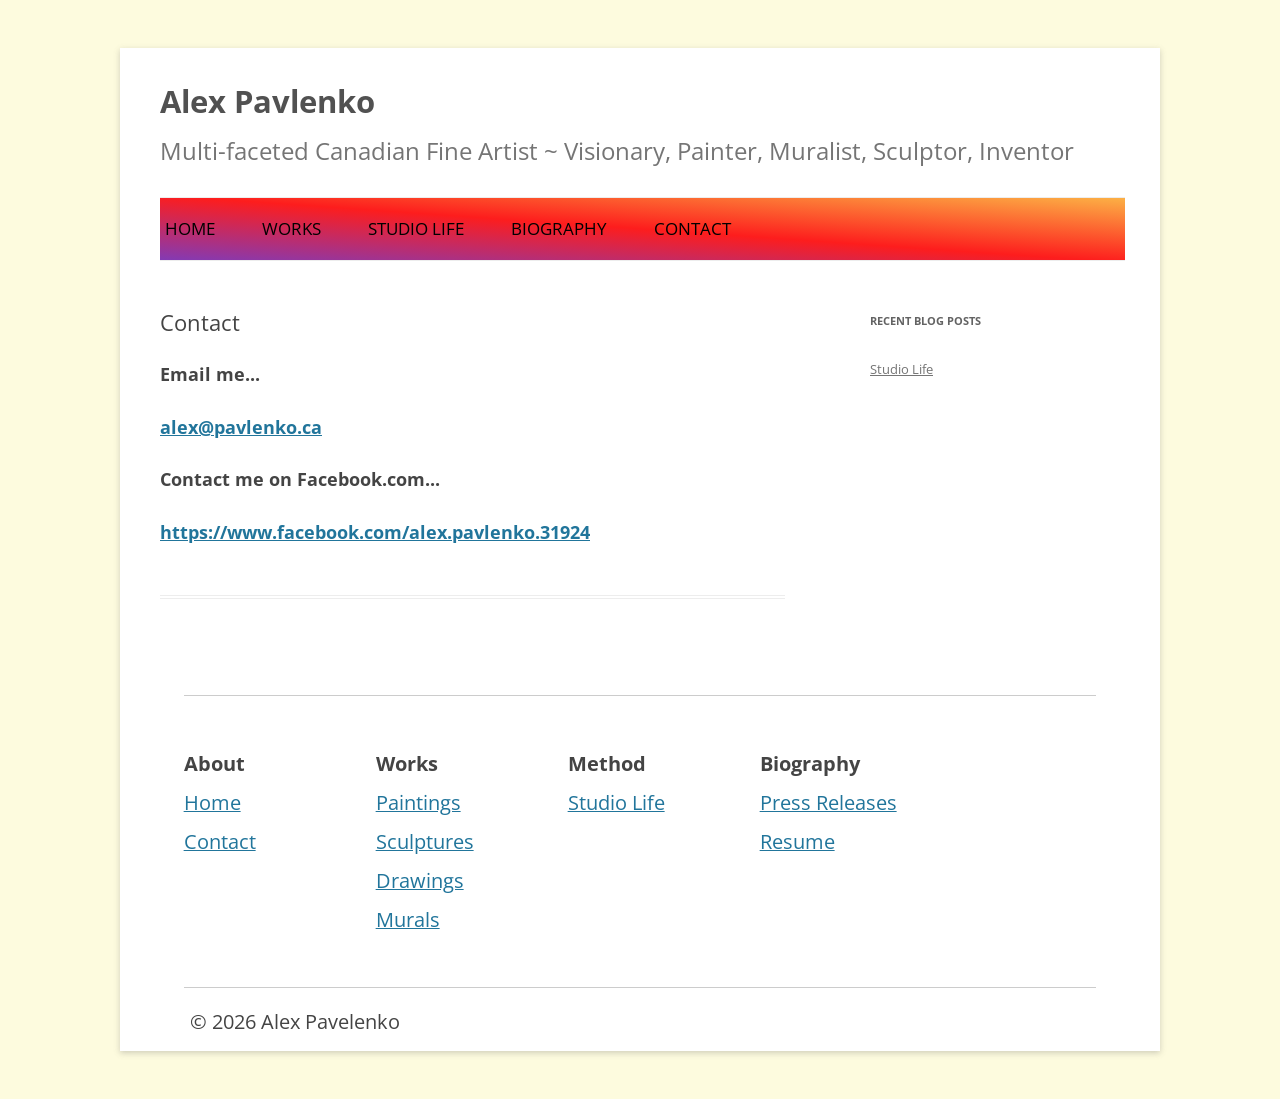
==== commit eb61bdec: "Added new email address." ====
--- a/contact/index.html
+++ b/contact/index.html
@@ -197,7 +197,7 @@
 			<div class="menu-primary-menu-container"><ul id="menu-primary-menu" class="nav-menu">
 			<li id="menu-item-267" class="menu-item menu-item-type-post_type menu-item-object-page menu-item-267"><a href="/" aria-current="page">Home</a></li>
 			<li id="menu-item-117" class="menu-item menu-item-type-post_type menu-item-object-page menu-item-has-children menu-item-117">
-			<a href="/works/paintings/">Works</a>
+			<a href="javascript:void(0);">Works</a>
 			<ul class="sub-menu">
 			<li id="menu-item-276" class="menu-item menu-item-type-post_type menu-item-object-page menu-item-276"><a href="/works/paintings/">Paintings</a></li>
 			<li id="menu-item-285" class="menu-item menu-item-type-post_type menu-item-object-page menu-item-285"><a href="/works/sculptures/">Sculptures</a></li>
@@ -207,7 +207,7 @@
 			</li>
 			<li id="menu-item-288" class="menu-item menu-item-type-post_type menu-item-object-post menu-item-288"><a href="/studio-life-blog/">Studio Life</a></li>
 			<li id="menu-item-445" class="menu-item menu-item-type-post_type menu-item-object-page menu-item-has-children menu-item-445">
-			<a href="/biography/press-releases/">Biography</a>
+			<a href="javascript:void(0);">Biography</a>
 			<ul class="sub-menu">
 			<li id="menu-item-777" class="menu-item menu-item-type-post_type menu-item-object-page menu-item-777"><a href="/biography/press-releases/">Press Releases</a></li>
 			<li id="menu-item-776" class="menu-item menu-item-type-post_type menu-item-object-page menu-item-776"><a href="/biography/resume/">Resume</a></li>
@@ -235,9 +235,16 @@
 
 <div id="contact_form">
 
+	<h2>
+		Email me...
+	</h2>
+	
+	<h2><a href="mailto:alex@pavlenko.ca">alex@pavlenko.ca</a></h2> 
+
 <h2>
 	Contact me on Facebook.com...
 </h2>
+
 <h2><a href="https://www.facebook.com/alex.pavlenko.31924" target="_blank">https://www.facebook.com/alex.pavlenko.31924</a></h2>
 <!-- 
 <form action="index.html" class="form-horizontal" method="POST">
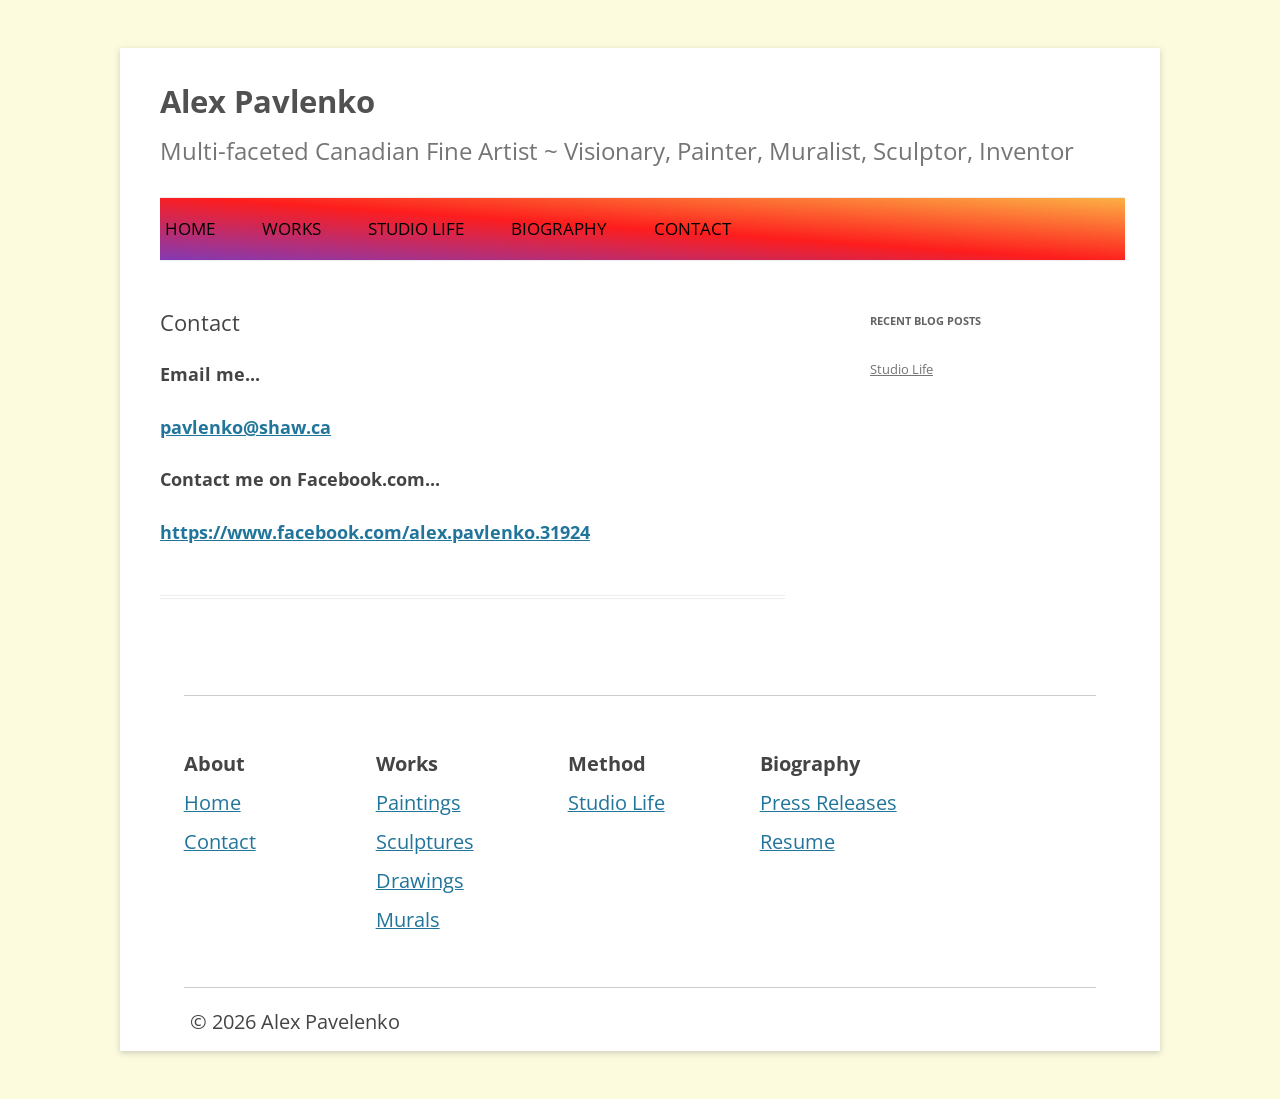
==== commit 39ffb538: "New Email" ====
--- a/contact/index.html
+++ b/contact/index.html
@@ -239,7 +239,7 @@
 		Email me...
 	</h2>
 	
-	<h2><a href="mailto:alex@pavlenko.ca">alex@pavlenko.ca</a></h2> 
+	<h2><a href="mailto:pavlenko@shaw.ca">pavlenko@shaw.ca</a></h2> 
 
 <h2>
 	Contact me on Facebook.com...
